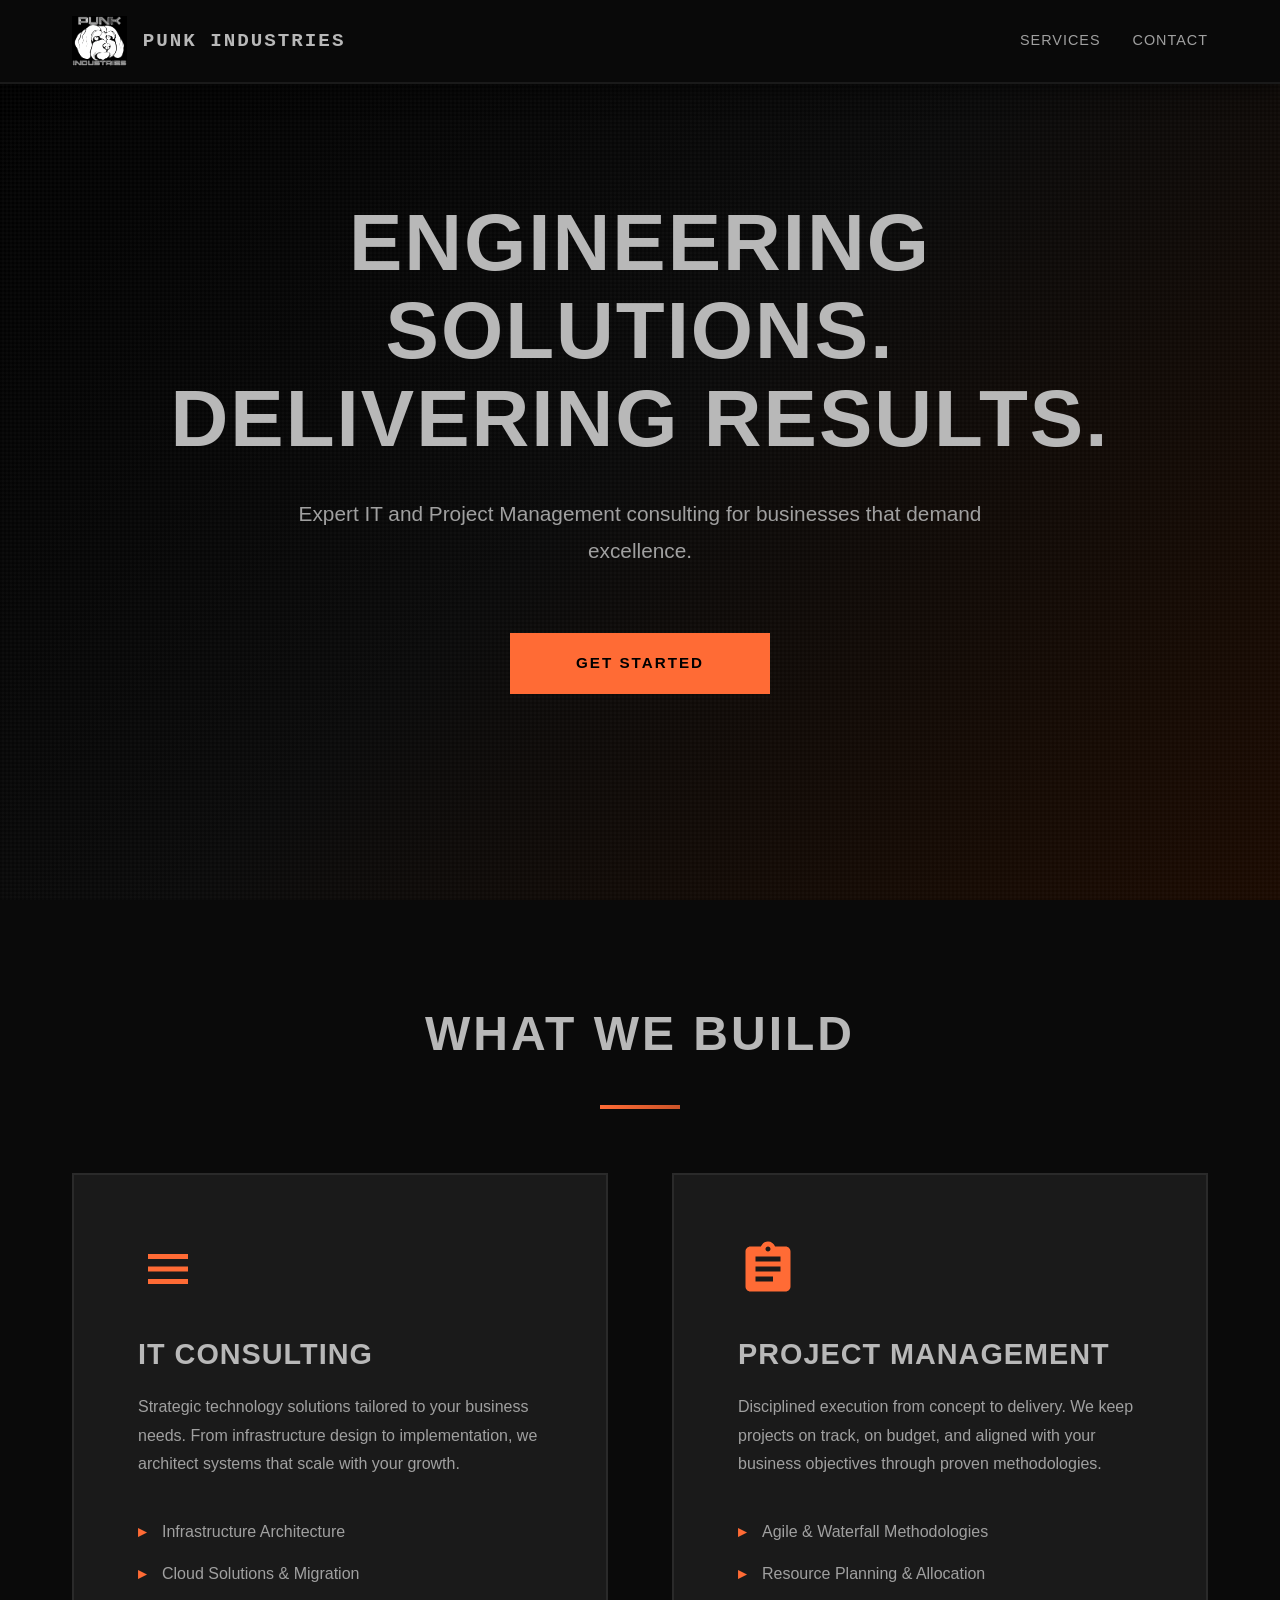
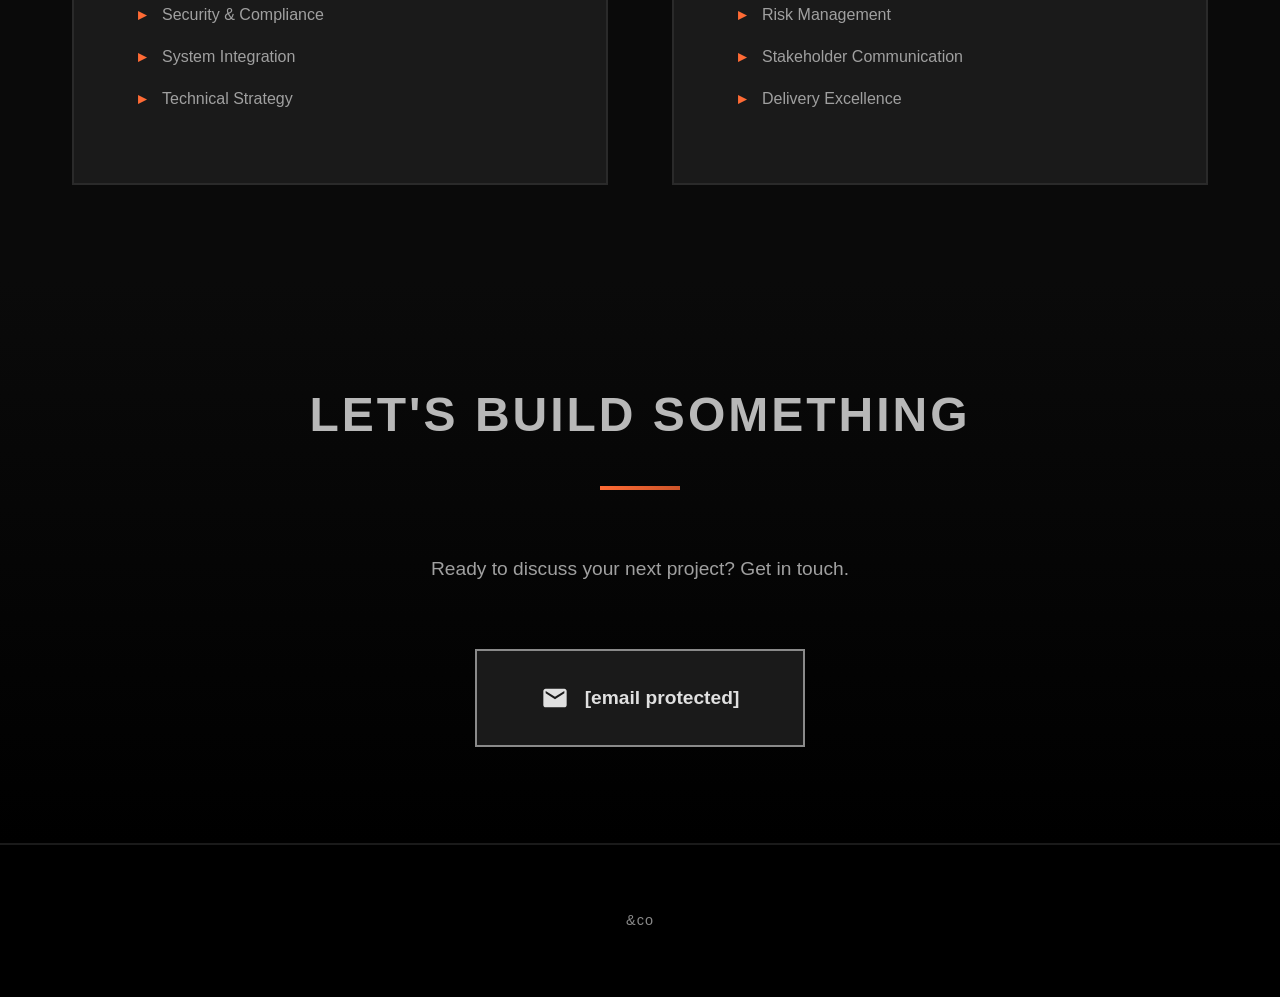
==== index.html @ d0a3addd "Initial commit - Punk Industries website" ====
<!DOCTYPE html>
<html lang="en">
<head>
    <meta charset="UTF-8">
    <meta name="viewport" content="width=device-width, initial-scale=1.0">
    <title>Punk Industries | IT & Project Management Consulting</title>
    <link rel="stylesheet" href="styles.css">
</head>
<body>
    <!-- Navigation -->
    <nav class="navbar">
        <div class="container">
            <div class="logo">
                <img src="logo.png" alt="Punk Industries Logo" class="logo-icon">
                <span class="logo-text">PUNK INDUSTRIES</span>
            </div>
            <div class="nav-links">
                <a href="#services">Services</a>
                <a href="#contact">Contact</a>
            </div>
        </div>
    </nav>

    <!-- Hero Section -->
    <section class="hero">
        <div class="container">
            <div class="hero-content">
                <h1 class="glitch-text">Engineering Solutions.<br>Delivering Results.</h1>
                <p class="hero-subtitle">Expert IT and Project Management consulting for businesses that demand excellence.</p>
                <a href="#contact" class="cta-button">Get Started</a>
            </div>
        </div>
        <div class="hero-overlay"></div>
    </section>

    <!-- Services Section -->
    <section id="services" class="services">
        <div class="container">
            <h2 class="section-title">What We Build</h2>
            
            <div class="services-grid">
                <!-- IT Consulting -->
                <div class="service-card">
                    <div class="service-icon">
                        <svg viewBox="0 0 24 24" xmlns="http://www.w3.org/2000/svg">
                            <path d="M4 6h16v2H4zm0 5h16v2H4zm0 5h16v2H4z" fill="currentColor"/>
                        </svg>
                    </div>
                    <h3>IT Consulting</h3>
                    <p>Strategic technology solutions tailored to your business needs. From infrastructure design to implementation, we architect systems that scale with your growth.</p>
                    <ul class="service-features">
                        <li>Infrastructure Architecture</li>
                        <li>Cloud Solutions & Migration</li>
                        <li>Security & Compliance</li>
                        <li>System Integration</li>
                        <li>Technical Strategy</li>
                    </ul>
                </div>

                <!-- Project Management -->
                <div class="service-card">
                    <div class="service-icon">
                        <svg viewBox="0 0 24 24" xmlns="http://www.w3.org/2000/svg">
                            <path d="M19 3h-4.18C14.4 1.84 13.3 1 12 1s-2.4.84-2.82 2H5c-1.1 0-2 .9-2 2v14c0 1.1.9 2 2 2h14c1.1 0 2-.9 2-2V5c0-1.1-.9-2-2-2zm-7 0c.55 0 1 .45 1 1s-.45 1-1 1-1-.45-1-1 .45-1 1-1zm2 14H7v-2h7v2zm3-4H7v-2h10v2zm0-4H7V7h10v2z" fill="currentColor"/>
                        </svg>
                    </div>
                    <h3>Project Management</h3>
                    <p>Disciplined execution from concept to delivery. We keep projects on track, on budget, and aligned with your business objectives through proven methodologies.</p>
                    <ul class="service-features">
                        <li>Agile & Waterfall Methodologies</li>
                        <li>Resource Planning & Allocation</li>
                        <li>Risk Management</li>
                        <li>Stakeholder Communication</li>
                        <li>Delivery Excellence</li>
                    </ul>
                </div>
            </div>
        </div>
    </section>

    <!-- Contact Section -->
    <section id="contact" class="contact">
        <div class="container">
            <h2 class="section-title">Let's Build Something</h2>
            <p class="contact-intro">Ready to discuss your next project? Get in touch.</p>
            <div class="contact-info">
                <a href="/cdn-cgi/l/email-protection#7d0e09180b183d0d08131653141319080e090f14180e" class="email-link">
                    <svg class="email-icon" viewBox="0 0 24 24" xmlns="http://www.w3.org/2000/svg">
                        <path d="M20 4H4c-1.1 0-1.99.9-1.99 2L2 18c0 1.1.9 2 2 2h16c1.1 0 2-.9 2-2V6c0-1.1-.9-2-2-2zm0 4l-8 5-8-5V6l8 5 8-5v2z" fill="currentColor"/>
                    </svg>
                    <span class="__cf_email__" data-cfemail="5b282f3e2d3e1b2b2e35307532353f2e282f29323e28">[email&#160;protected]</span>
                </a>
            </div>
        </div>
    </section>

    <!-- Footer -->
    <footer class="footer">
        <div class="container">
            <p>&co
---- styles.css ----
/* === RESET & BASE === */
* {
    margin: 0;
    padding: 0;
    box-sizing: border-box;
}

:root {
    /* Color Palette - Punk Industrial */
    --dark-bg: #0a0a0a;
    --darker-bg: #000000;
    --card-bg: #1a1a1a;
    --metal-gray: #8a8a8a;
    --light-metal: #b8b8b8;
    --accent-orange: #ff6b35;
    --accent-orange-dim: #cc5429;
    --text-primary: #e0e0e0;
    --text-secondary: #a0a0a0;
    
    /* Spacing */
    --spacing-xs: 0.5rem;
    --spacing-sm: 1rem;
    --spacing-md: 2rem;
    --spacing-lg: 4rem;
    --spacing-xl: 6rem;
    
    /* Typography */
    --font-primary: -apple-system, BlinkMacSystemFont, 'Segoe UI', 'Roboto', 'Oxygen', 'Ubuntu', sans-serif;
    --font-mono: 'Courier New', monospace;
}

body {
    font-family: var(--font-primary);
    background-color: var(--dark-bg);
    color: var(--text-primary);
    line-height: 1.6;
    overflow-x: hidden;
}

.container {
    max-width: 1200px;
    margin: 0 auto;
    padding: 0 var(--spacing-md);
}

/* === NAVIGATION === */
.navbar {
    background-color: rgba(10, 10, 10, 0.95);
    backdrop-filter: blur(10px);
    border-bottom: 2px solid var(--card-bg);
    position: fixed;
    width: 100%;
    top: 0;
    z-index: 1000;
    box-shadow: 0 4px 20px rgba(0, 0, 0, 0.5);
}

.navbar .container {
    display: flex;
    justify-content: space-between;
    align-items: center;
    padding: var(--spacing-sm) var(--spacing-md);
}

.logo {
    display: flex;
    align-items: center;
    gap: var(--spacing-sm);
    font-weight: 700;
    font-size: 1.2rem;
    letter-spacing: 2px;
    color: var(--light-metal);
}

.logo-icon {
    height: 50px;
    width: auto;
    filter: brightness(1.1);
}

.logo-text {
    font-family: var(--font-mono);
}

.nav-links {
    display: flex;
    gap: var(--spacing-md);
}

.nav-links a {
    color: var(--text-secondary);
    text-decoration: none;
    font-weight: 500;
    text-transform: uppercase;
    font-size: 0.9rem;
    letter-spacing: 1px;
    transition: all 0.3s ease;
    position: relative;
}

.nav-links a::after {
    content: '';
    position: absolute;
    bottom: -4px;
    left: 0;
    width: 0;
    height: 2px;
    background-color: var(--accent-orange);
    transition: width 0.3s ease;
}

.nav-links a:hover {
    color: var(--accent-orange);
}

.nav-links a:hover::after {
    width: 100%;
}

/* === HERO SECTION === */
.hero {
    min-height: 100vh;
    display: flex;
    align-items: center;
    justify-content: center;
    position: relative;
    background: linear-gradient(135deg, var(--darker-bg) 0%, var(--dark-bg) 50%, #1a0a00 100%);
    overflow: hidden;
}

.hero::before {
    content: '';
    position: absolute;
    top: 0;
    left: 0;
    right: 0;
    bottom: 0;
    background-image: 
        repeating-linear-gradient(0deg, transparent, transparent 2px, rgba(255, 255, 255, 0.03) 2px, rgba(255, 255, 255, 0.03) 4px),
        repeating-linear-gradient(90deg, transparent, transparent 2px, rgba(255, 255, 255, 0.03) 2px, rgba(255, 255, 255, 0.03) 4px);
    opacity: 0.5;
}

.hero-content {
    position: relative;
    z-index: 2;
    text-align: center;
    padding: var(--spacing-xl) var(--spacing-md);
}

.glitch-text {
    font-size: clamp(2.5rem, 8vw, 5rem);
    font-weight: 900;
    line-height: 1.1;
    margin-bottom: var(--spacing-md);
    color: var(--light-metal);
    text-transform: uppercase;
    letter-spacing: 2px;
    position: relative;
}

.hero-subtitle {
    font-size: clamp(1rem, 3vw, 1.3rem);
    color: var(--text-secondary);
    max-width: 700px;
    margin: 0 auto var(--spacing-lg);
    line-height: 1.8;
}

.cta-button {
    display: inline-block;
    padding: var(--spacing-sm) var(--spacing-lg);
    background-color: var(--accent-orange);
    color: var(--darker-bg);
    text-decoration: none;
    font-weight: 700;
    text-transform: uppercase;
    letter-spacing: 2px;
    font-size: 0.95rem;
    border: 2px solid var(--accent-orange);
    transition: all 0.3s ease;
    position: relative;
    overflow: hidden;
}

.cta-button::before {
    content: '';
    position: absolute;
    top: 0;
    left: -100%;
    width: 100%;
    height: 100%;
    background: linear-gradient(90deg, transparent, rgba(255, 255, 255, 0.3), transparent);
    transition: left 0.5s ease;
}

.cta-button:hover::before {
    left: 100%;
}

.cta-button:hover {
    background-color: transparent;
    color: var(--accent-orange);
    box-shadow: 0 0 20px rgba(255, 107, 53, 0.4);
}

/* === SERVICES SECTION === */
.services {
    padding: var(--spacing-xl) 0;
    background-color: var(--dark-bg);
    position: relative;
}

.section-title {
    font-size: clamp(2rem, 5vw, 3rem);
    font-weight: 800;
    text-align: center;
    margin-bottom: var(--spacing-lg);
    color: var(--light-metal);
    text-transform: uppercase;
    letter-spacing: 3px;
    position: relative;
}

.section-title::after {
    content: '';
    display: block;
    width: 80px;
    height: 4px;
    background: linear-gradient(90deg, var(--accent-orange), var(--accent-orange-dim));
    margin: var(--spacing-md) auto 0;
}

.services-grid {
    display: grid;
    grid-template-columns: repeat(auto-fit, minmax(300px, 1fr));
    gap: var(--spacing-lg);
    margin-top: var(--spacing-lg);
}

.service-card {
    background-color: var(--card-bg);
    border: 2px solid #2a2a2a;
    padding: var(--spacing-lg);
    transition: all 0.3s ease;
    position: relative;
    overflow: hidden;
}

.service-card::before {
    content: '';
    position: absolute;
    top: 0;
    left: 0;
    width: 100%;
    height: 4px;
    background: linear-gradient(90deg, var(--accent-orange), transparent);
    transform: scaleX(0);
    transform-origin: left;
    transition: transform 0.3s ease;
}

.service-card:hover::before {
    transform: scaleX(1);
}

.service-card:hover {
    border-color: var(--accent-orange);
    box-shadow: 0 8px 30px rgba(255, 107, 53, 0.15);
    transform: translateY(-5px);
}

.service-icon {
    width: 60px;
    height: 60px;
    margin-bottom: var(--spacing-md);
    color: var(--accent-orange);
}

.service-icon svg {
    width: 100%;
    height: 100%;
}

.service-card h3 {
    font-size: 1.8rem;
    font-weight: 700;
    margin-bottom: var(--spacing-sm);
    color: var(--light-metal);
    text-transform: uppercase;
    letter-spacing: 1px;
}

.service-card p {
    color: var(--text-secondary);
    margin-bottom: var(--spacing-md);
    line-height: 1.8;
}

.service-features {
    list-style: none;
    margin-top: var(--spacing-md);
}

.service-features li {
    padding: var(--spacing-xs) 0;
    color: var(--text-secondary);
    position: relative;
    padding-left: 1.5rem;
}

.service-features li::before {
    content: '▸';
    position: absolute;
    left: 0;
    color: var(--accent-orange);
    font-weight: bold;
}

/* === CONTACT SECTION === */
.contact {
    padding: var(--spacing-xl) 0;
    background: linear-gradient(180deg, var(--dark-bg) 0%, var(--darker-bg) 100%);
    text-align: center;
}

.contact-intro {
    font-size: 1.2rem;
    color: var(--text-secondary);
    margin-bottom: var(--spacing-lg);
    max-width: 600px;
    margin-left: auto;
    margin-right: auto;
}

.contact-info {
    margin-top: var(--spacing-lg);
}

.email-link {
    display: inline-flex;
    align-items: center;
    gap: var(--spacing-sm);
    padding: var(--spacing-md) var(--spacing-lg);
    background-color: var(--card-bg);
    border: 2px solid var(--metal-gray);
    color: var(--text-primary);
    text-decoration: none;
    font-size: 1.2rem;
    font-weight: 600;
    transition: all 0.3s ease;
}

.email-link:hover {
    border-color: var(--accent-orange);
    color: var(--accent-orange);
    box-shadow: 0 4px 20px rgba(255, 107, 53, 0.2);
    transform: translateY(-2px);
}

.email-icon {
    width: 28px;
    height: 28px;
}

/* === FOOTER === */
.footer {
    background-color: var(--darker-bg);
    border-top: 2px solid var(--card-bg);
    padding: var(--spacing-lg) 0;
    text-align: center;
}

.footer p {
    color: var(--metal-gray);
    font-size: 0.9rem;
    letter-spacing: 1px;
}

/* === RESPONSIVE === */
@media (max-width: 768px) {
    .nav-links {
        gap: var(--spacing-sm);
    }
    
    .nav-links a {
        font-size: 0.8rem;
    }
    
    .services-grid {
        grid-template-columns: 1fr;
    }
    
    .logo-text {
        font-size: 0.9rem;
    }
    
    .hero {
        min-height: 80vh;
    }
}

@media (max-width: 480px) {
    .logo-text {
        display: none;
    }
    
    .nav-links a {
        font-size: 0.75rem;
    }
}

/* === SMOOTH SCROLLING === */
html {
    scroll-behavior: smooth;
}

/* === SELECTION === */
::selection {
    background-color: var(--accent-orange);
    color: var(--darker-bg);
}
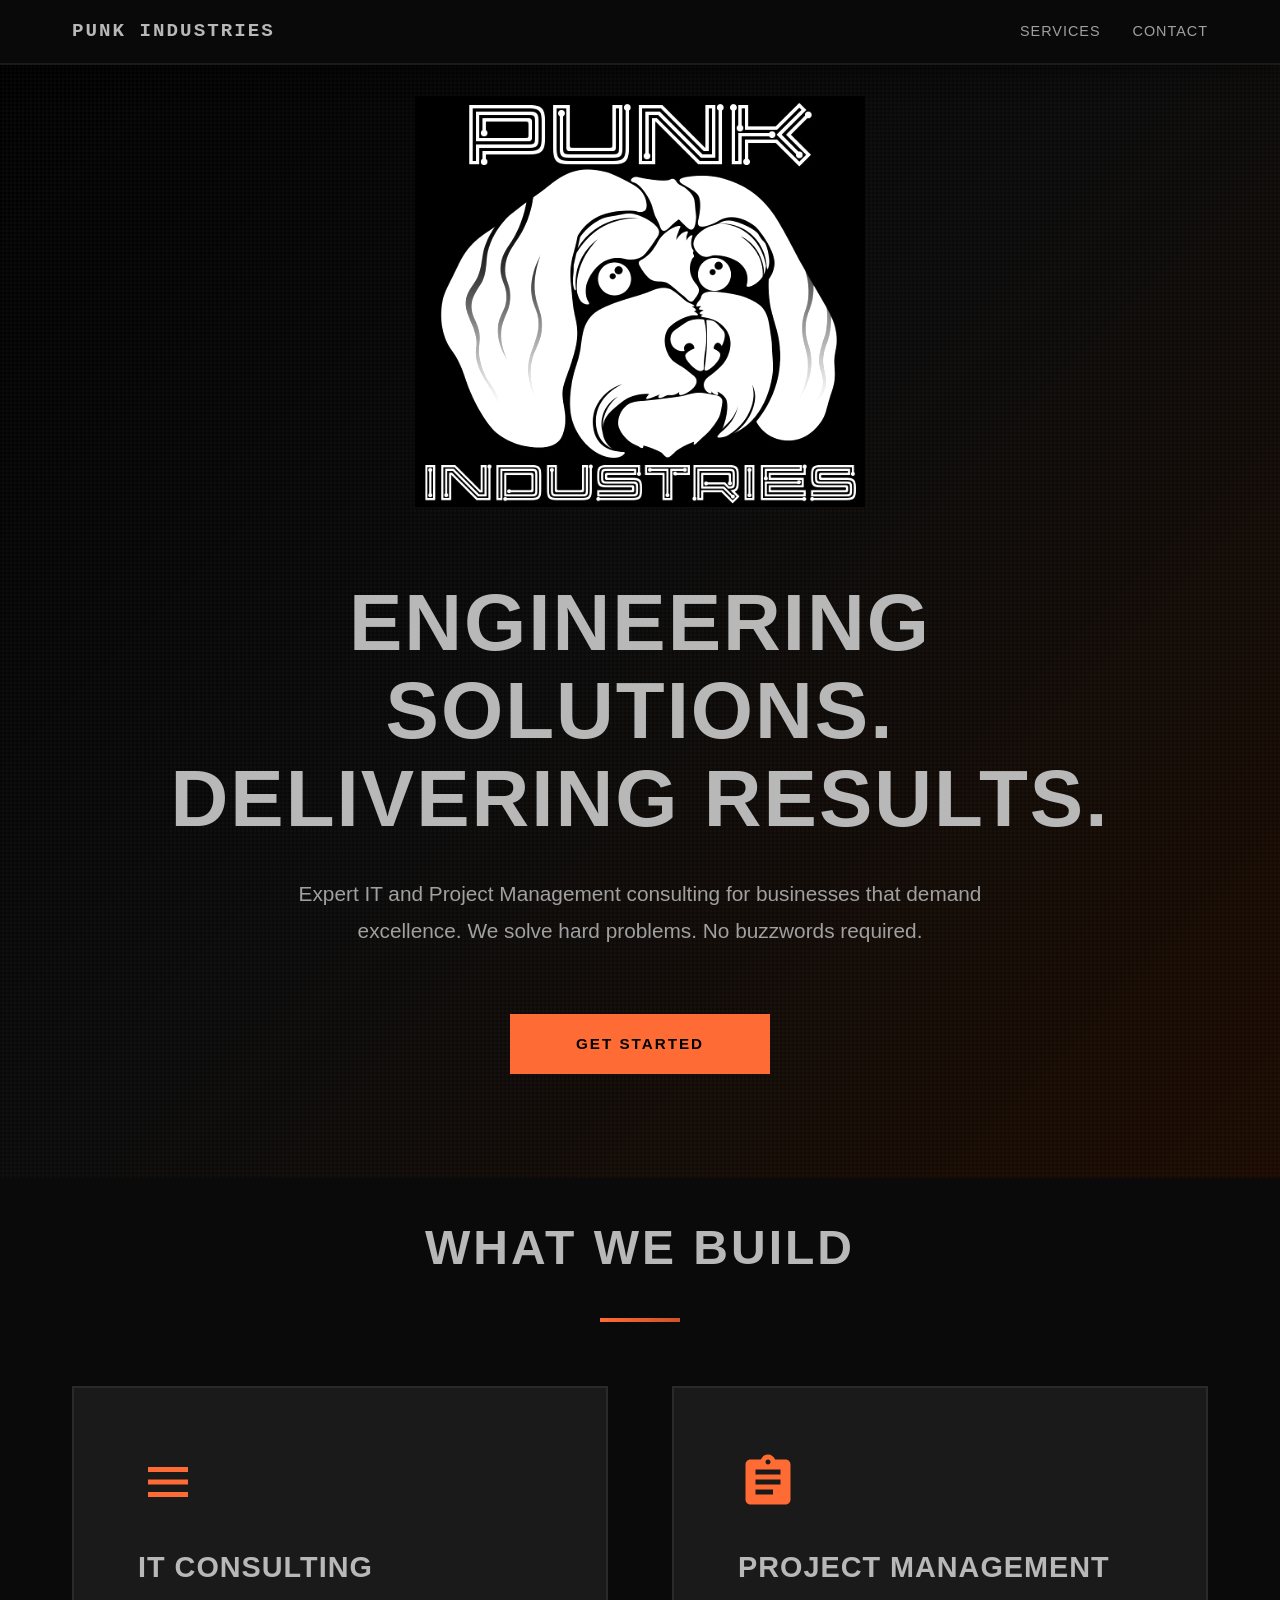
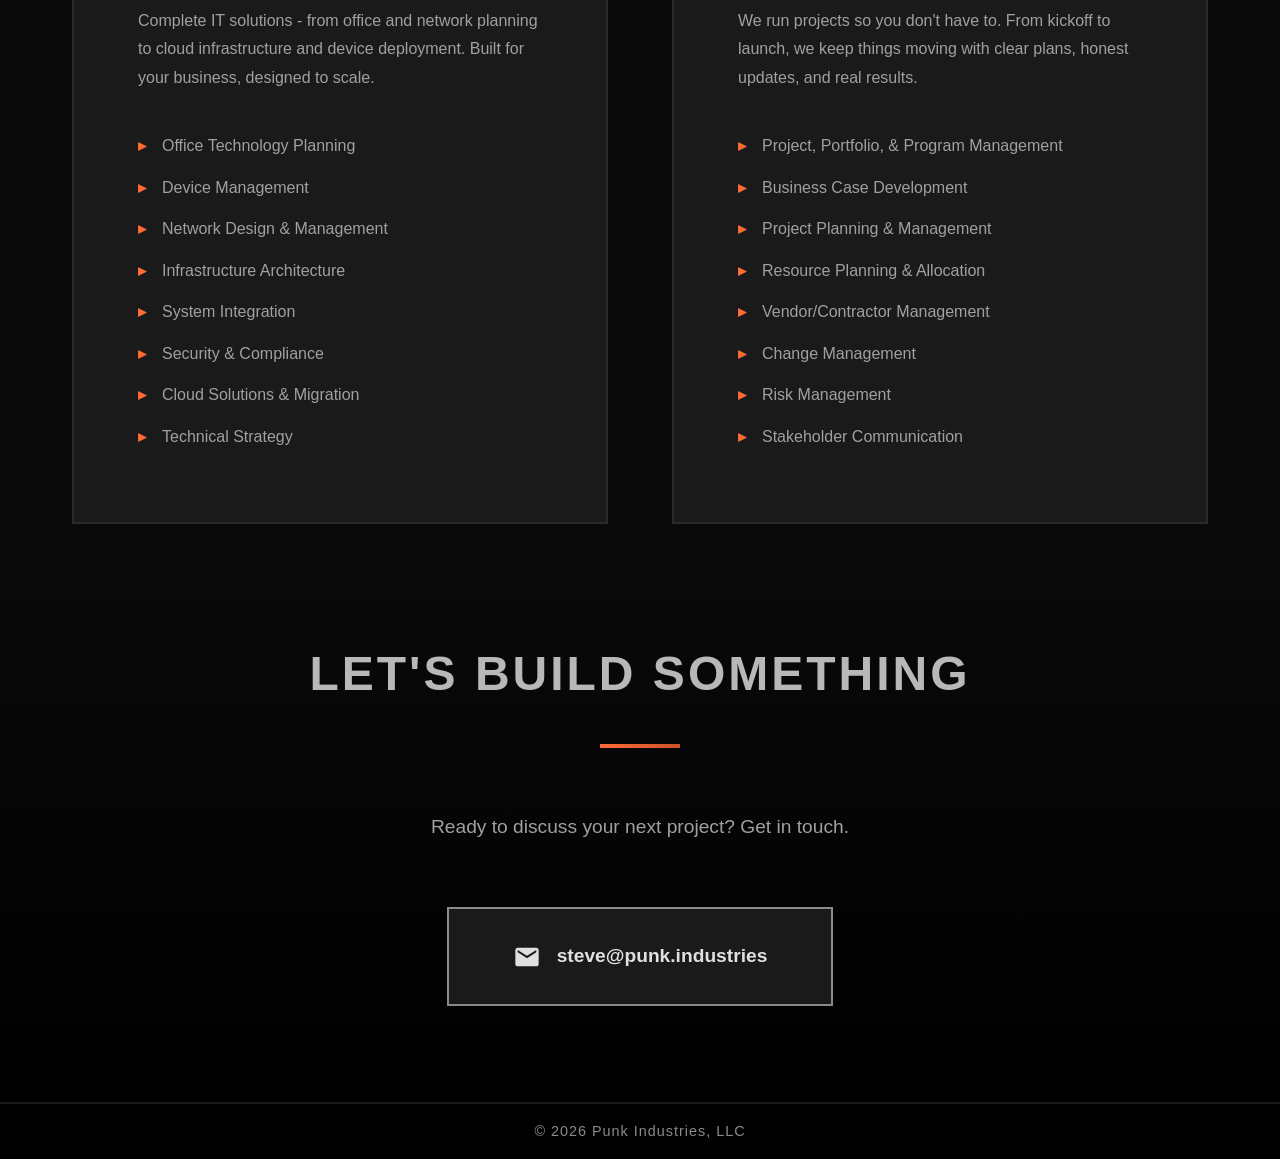
==== commit dfd3acfa: "UI improvements and some copy editing" ====
--- a/index.html
+++ b/index.html
@@ -4,6 +4,7 @@
     <meta charset="UTF-8">
     <meta name="viewport" content="width=device-width, initial-scale=1.0">
     <title>Punk Industries | IT & Project Management Consulting</title>
+    <link rel="icon" type="image/png" href="logo.png">
     <link rel="stylesheet" href="styles.css">
 </head>
 <body>
@@ -11,7 +12,6 @@
     <nav class="navbar">
         <div class="container">
             <div class="logo">
-                <img src="logo.png" alt="Punk Industries Logo" class="logo-icon">
                 <span class="logo-text">PUNK INDUSTRIES</span>
             </div>
             <div class="nav-links">
@@ -25,8 +25,9 @@
     <section class="hero">
         <div class="container">
             <div class="hero-content">
+                <img src="logo.png" alt="Punk Industries Logo" class="hero-logo">
                 <h1 class="glitch-text">Engineering Solutions.<br>Delivering Results.</h1>
-                <p class="hero-subtitle">Expert IT and Project Management consulting for businesses that demand excellence.</p>
+                <p class="hero-subtitle">Expert IT and Project Management consulting for businesses that demand excellence. We solve hard problems. No buzzwords required.</p>
                 <a href="#contact" class="cta-button">Get Started</a>
             </div>
         </div>
@@ -47,12 +48,15 @@
                         </svg>
                     </div>
                     <h3>IT Consulting</h3>
-                    <p>Strategic technology solutions tailored to your business needs. From infrastructure design to implementation, we architect systems that scale with your growth.</p>
+                    <p>Complete IT solutions - from office and network planning to cloud infrastructure and device deployment. Built for your business, designed to scale.</p>
                     <ul class="service-features">
+                        <li>Office Technology Planning</li>
+                        <li>Device Management</li>
+                        <li>Network Design & Management</li>
                         <li>Infrastructure Architecture</li>
+                        <li>System Integration</li>
+                        <li>Security & Compliance</li>
                         <li>Cloud Solutions & Migration</li>
-                        <li>Security & Compliance</li>
-                        <li>System Integration</li>
                         <li>Technical Strategy</li>
                     </ul>
                 </div>
@@ -65,13 +69,16 @@
                         </svg>
                     </div>
                     <h3>Project Management</h3>
-                    <p>Disciplined execution from concept to delivery. We keep projects on track, on budget, and aligned with your business objectives through proven methodologies.</p>
+                    <p>We run projects so you don't have to. From kickoff to launch, we keep things moving with clear plans, honest updates, and real results.</p>
                     <ul class="service-features">
-                        <li>Agile & Waterfall Methodologies</li>
+                        <li>Project, Portfolio, & Program Management</li>
+                        <li>Business Case Development</li>
+                        <li>Project Planning & Management</li>
                         <li>Resource Planning & Allocation</li>
+                        <li>Vendor/Contractor Management</li>
+                        <li>Change Management</li>
                         <li>Risk Management</li>
                         <li>Stakeholder Communication</li>
-                        <li>Delivery Excellence</li>
                     </ul>
                 </div>
             </div>
@@ -84,11 +91,11 @@
             <h2 class="section-title">Let's Build Something</h2>
             <p class="contact-intro">Ready to discuss your next project? Get in touch.</p>
             <div class="contact-info">
-                <a href="/cdn-cgi/l/email-protection#7d0e09180b183d0d08131653141319080e090f14180e" class="email-link">
+                <a href="mailto:steve@punk.industries" class="email-link">
                     <svg class="email-icon" viewBox="0 0 24 24" xmlns="http://www.w3.org/2000/svg">
                         <path d="M20 4H4c-1.1 0-1.99.9-1.99 2L2 18c0 1.1.9 2 2 2h16c1.1 0 2-.9 2-2V6c0-1.1-.9-2-2-2zm0 4l-8 5-8-5V6l8 5 8-5v2z" fill="currentColor"/>
                     </svg>
-                    <span class="__cf_email__" data-cfemail="5b282f3e2d3e1b2b2e35307532353f2e282f29323e28">[email&#160;protected]</span>
+                    steve@punk.industries
                 </a>
             </div>
         </div>
@@ -97,4 +104,10 @@
     <!-- Footer -->
     <footer class="footer">
         <div class="container">
-            <p>&co+            <p>&copy; 2026 Punk Industries, LLC</p>
+        </div>
+    </footer>
+
+    <script src="script.js"></script>
+</body>
+</html>
--- a/styles.css
+++ b/styles.css
@@ -148,6 +148,13 @@
     padding: var(--spacing-xl) var(--spacing-md);
 }
 
+.hero-logo {
+    width: 450px;
+    height: auto;
+    margin-bottom: var(--spacing-lg);
+    filter: brightness(1.1);
+}
+
 .glitch-text {
     font-size: clamp(2.5rem, 8vw, 5rem);
     font-weight: 900;
@@ -206,7 +213,7 @@
 
 /* === SERVICES SECTION === */
 .services {
-    padding: var(--spacing-xl) 0;
+    padding: var(--spacing-md) 0 var(--spacing-sm) 0;
     background-color: var(--dark-bg);
     position: relative;
 }
@@ -367,7 +374,7 @@
 .footer {
     background-color: var(--darker-bg);
     border-top: 2px solid var(--card-bg);
-    padding: var(--spacing-lg) 0;
+    padding: var(--spacing-sm) 0;
     text-align: center;
 }
 
@@ -382,21 +389,25 @@
     .nav-links {
         gap: var(--spacing-sm);
     }
-    
+
     .nav-links a {
         font-size: 0.8rem;
     }
-    
+
     .services-grid {
         grid-template-columns: 1fr;
     }
-    
+
     .logo-text {
         font-size: 0.9rem;
     }
-    
+
     .hero {
         min-height: 80vh;
+    }
+
+    .hero-logo {
+        width: 300px;
     }
 }
 
@@ -404,9 +415,13 @@
     .logo-text {
         display: none;
     }
-    
+
     .nav-links a {
         font-size: 0.75rem;
+    }
+
+    .hero-logo {
+        width: 250px;
     }
 }
 
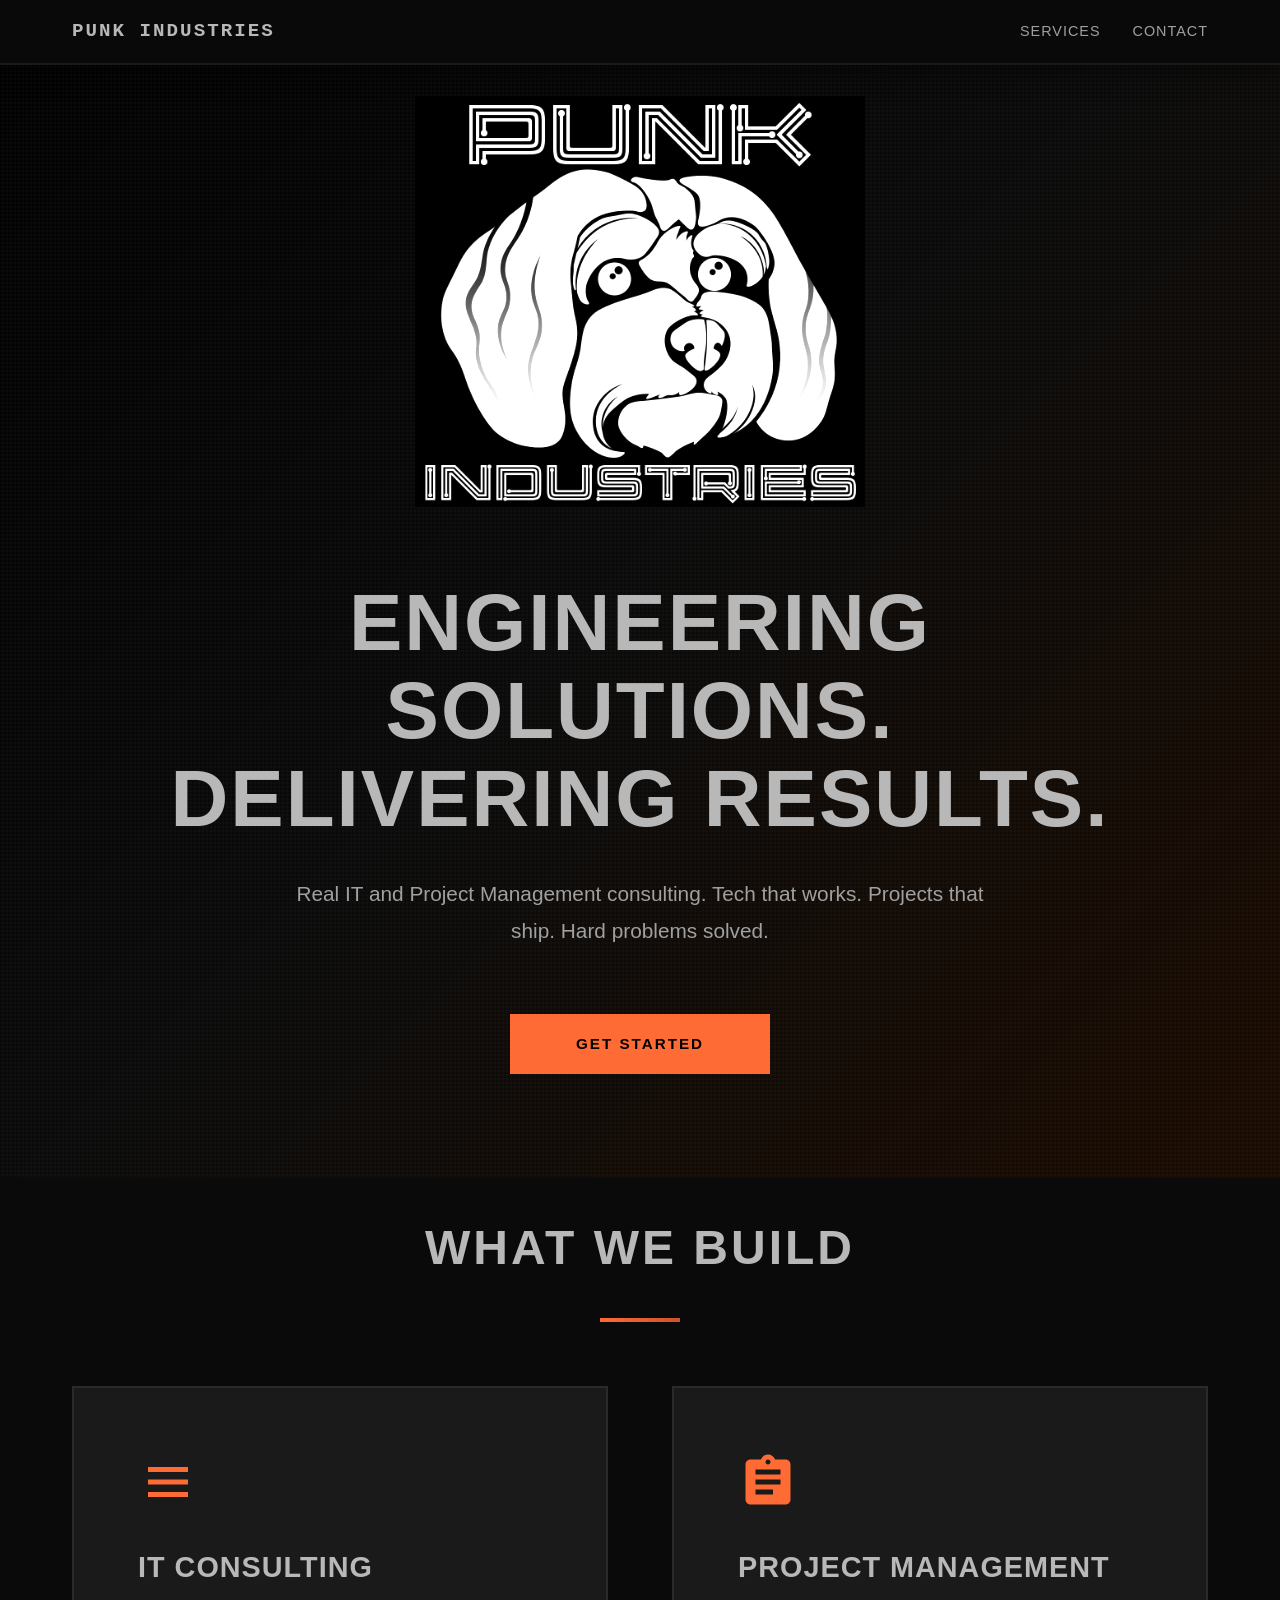
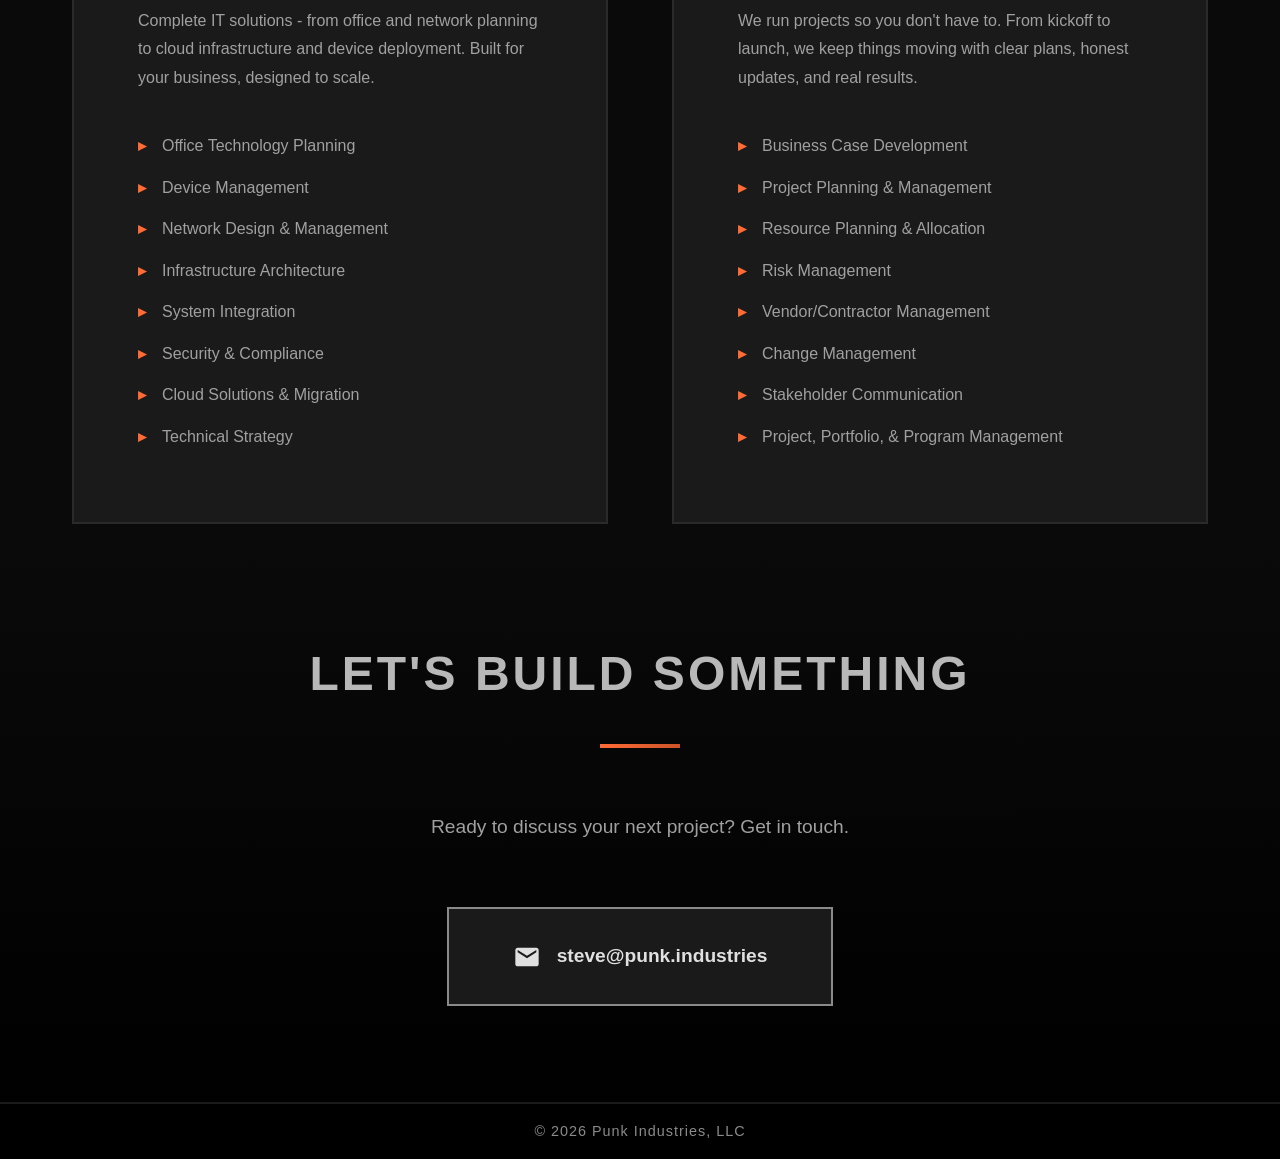
==== commit f95605cc: "Some more copy changes" ====
--- a/index.html
+++ b/index.html
@@ -27,7 +27,7 @@
             <div class="hero-content">
                 <img src="logo.png" alt="Punk Industries Logo" class="hero-logo">
                 <h1 class="glitch-text">Engineering Solutions.<br>Delivering Results.</h1>
-                <p class="hero-subtitle">Expert IT and Project Management consulting for businesses that demand excellence. We solve hard problems. No buzzwords required.</p>
+                <p class="hero-subtitle">Real IT and Project Management consulting. Tech that works. Projects that ship. Hard problems solved.</p>
                 <a href="#contact" class="cta-button">Get Started</a>
             </div>
         </div>
@@ -71,14 +71,14 @@
                     <h3>Project Management</h3>
                     <p>We run projects so you don't have to. From kickoff to launch, we keep things moving with clear plans, honest updates, and real results.</p>
                     <ul class="service-features">
-                        <li>Project, Portfolio, & Program Management</li>
                         <li>Business Case Development</li>
                         <li>Project Planning & Management</li>
                         <li>Resource Planning & Allocation</li>
+                        <li>Risk Management</li>
                         <li>Vendor/Contractor Management</li>
                         <li>Change Management</li>
-                        <li>Risk Management</li>
                         <li>Stakeholder Communication</li>
+                        <li>Project, Portfolio, & Program Management</li>
                     </ul>
                 </div>
             </div>
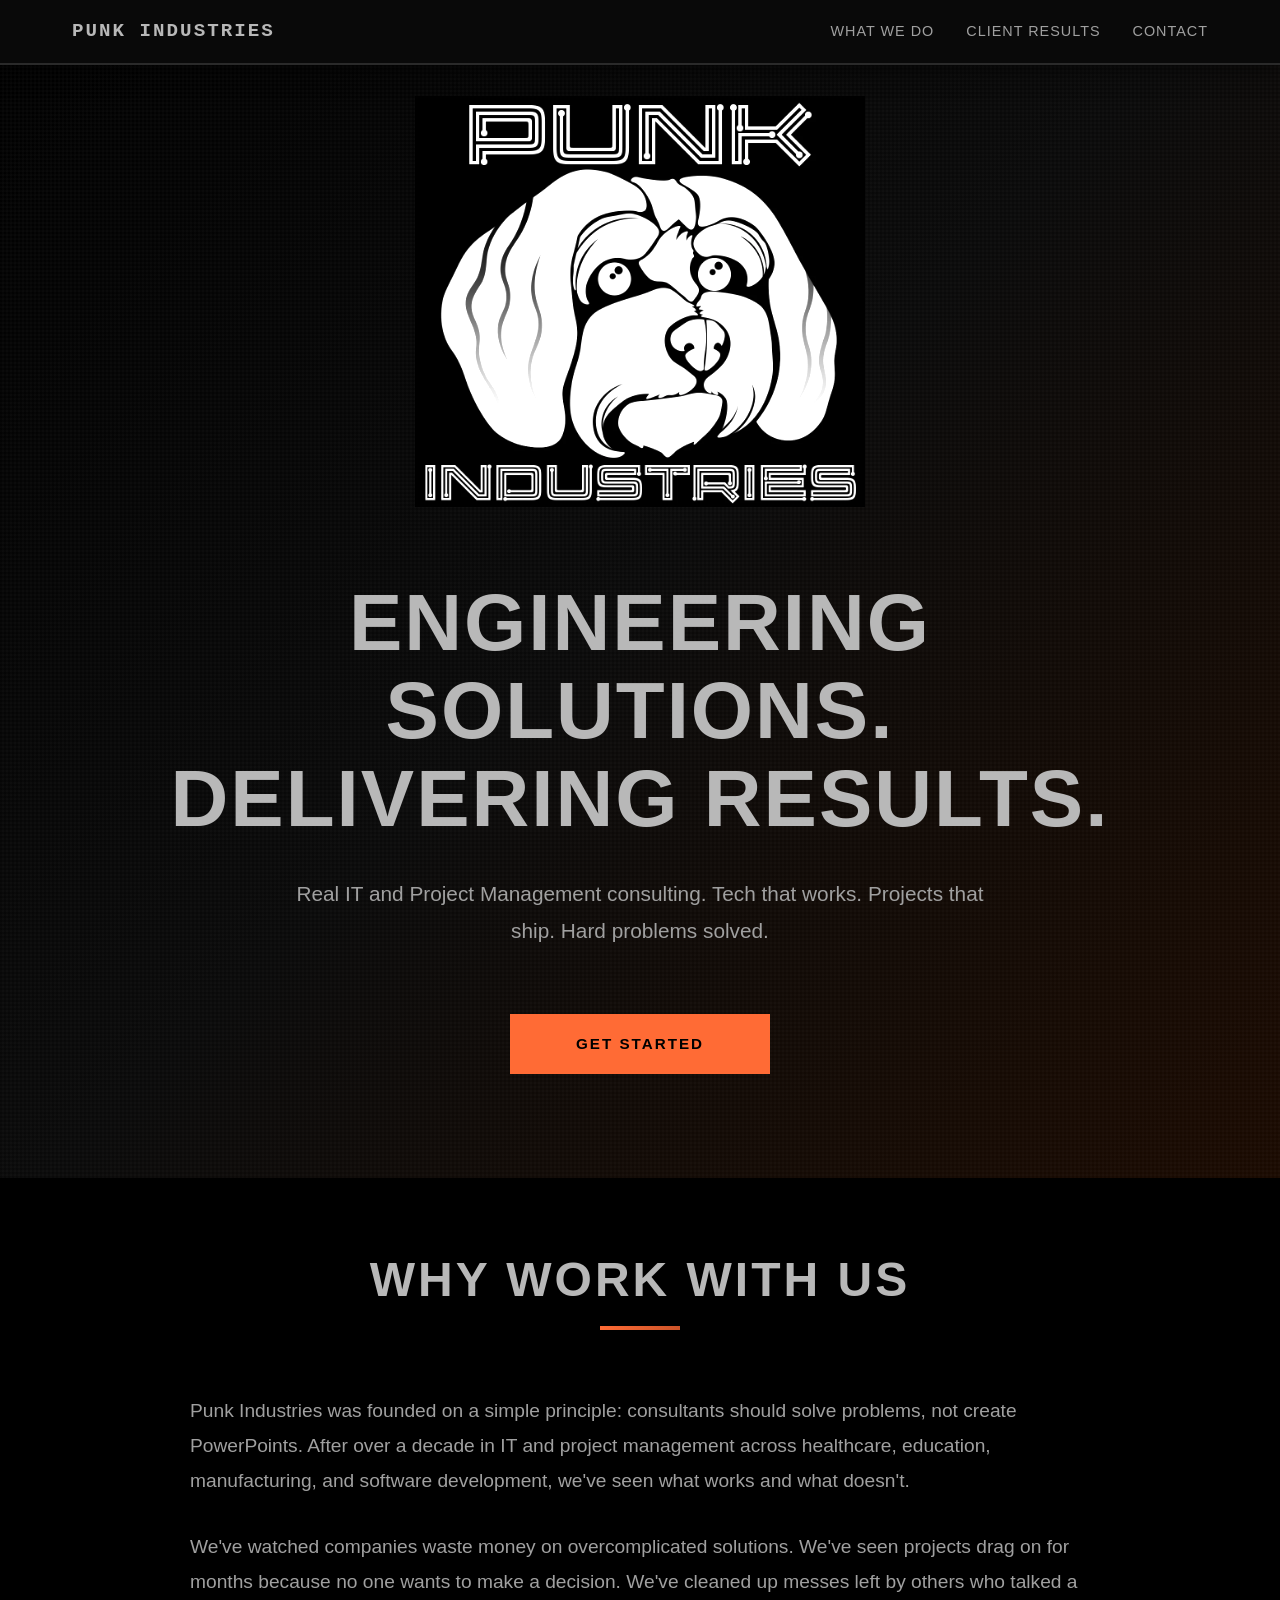
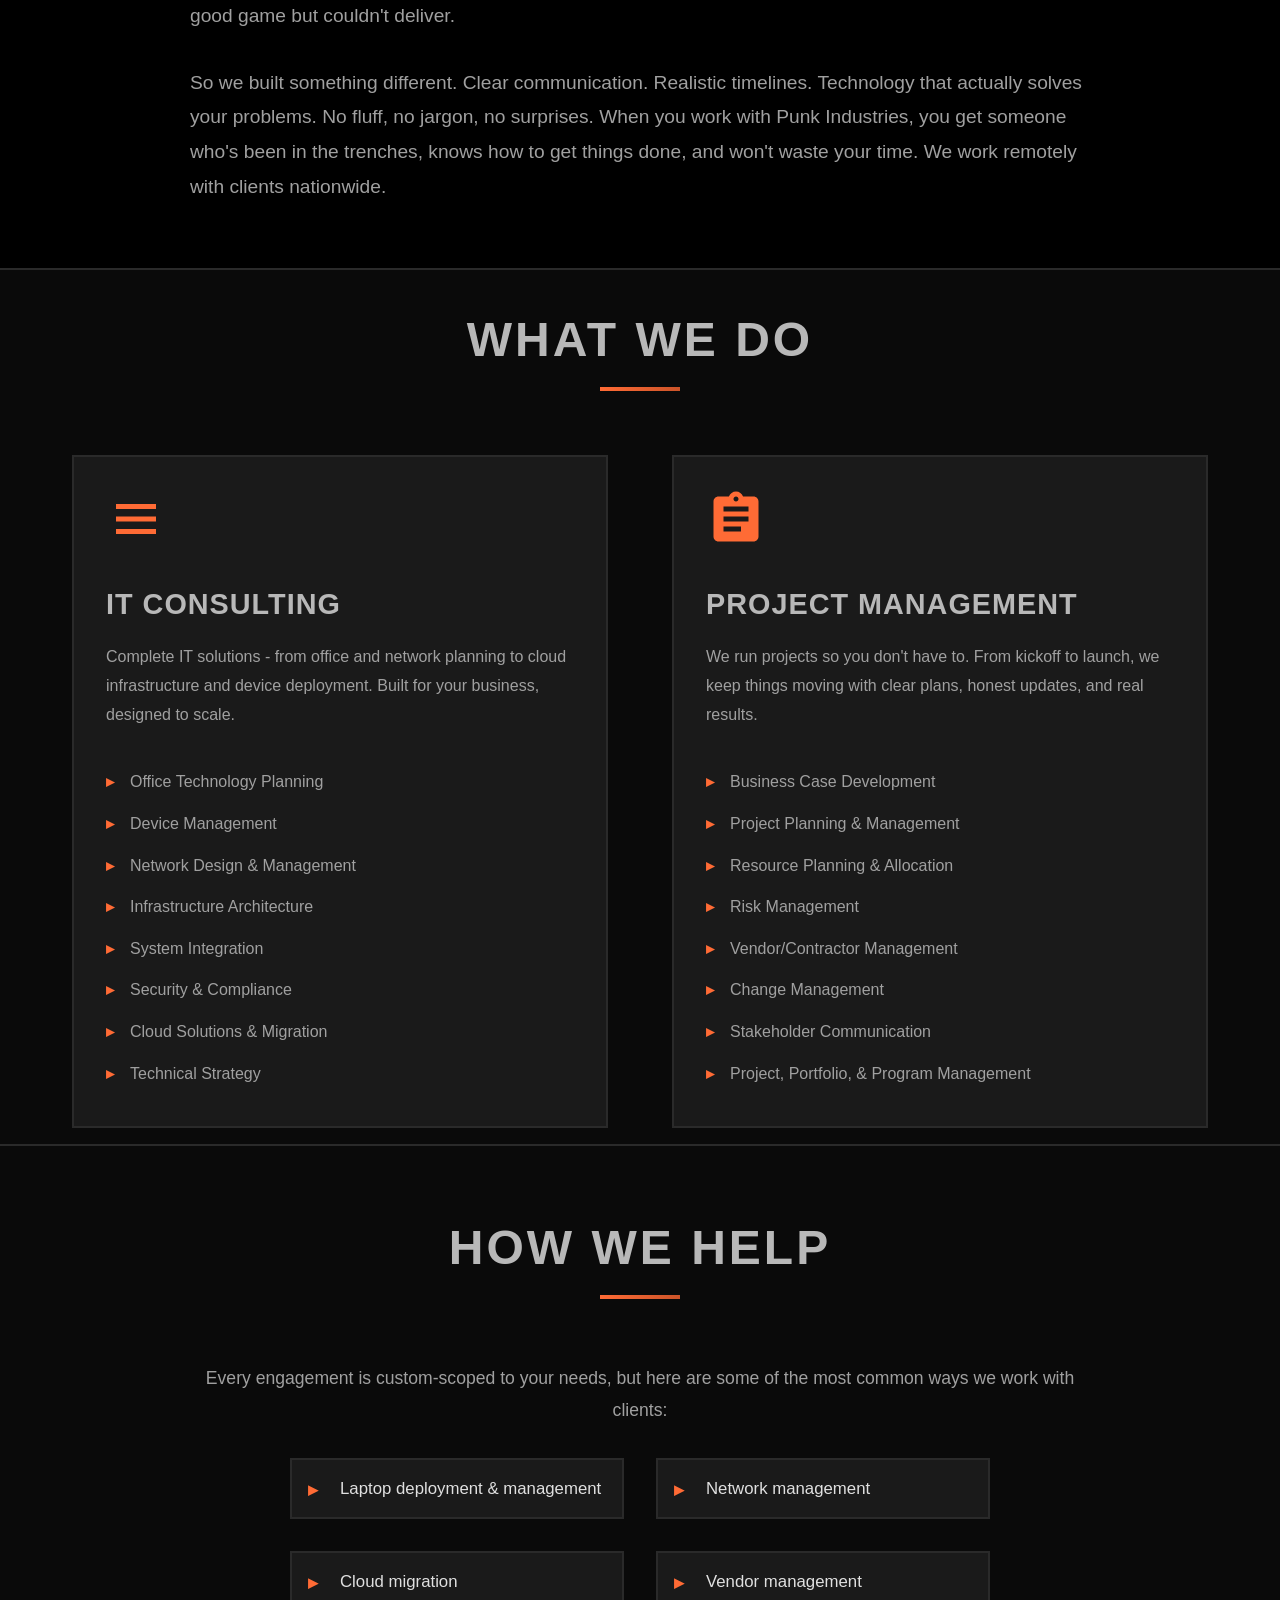
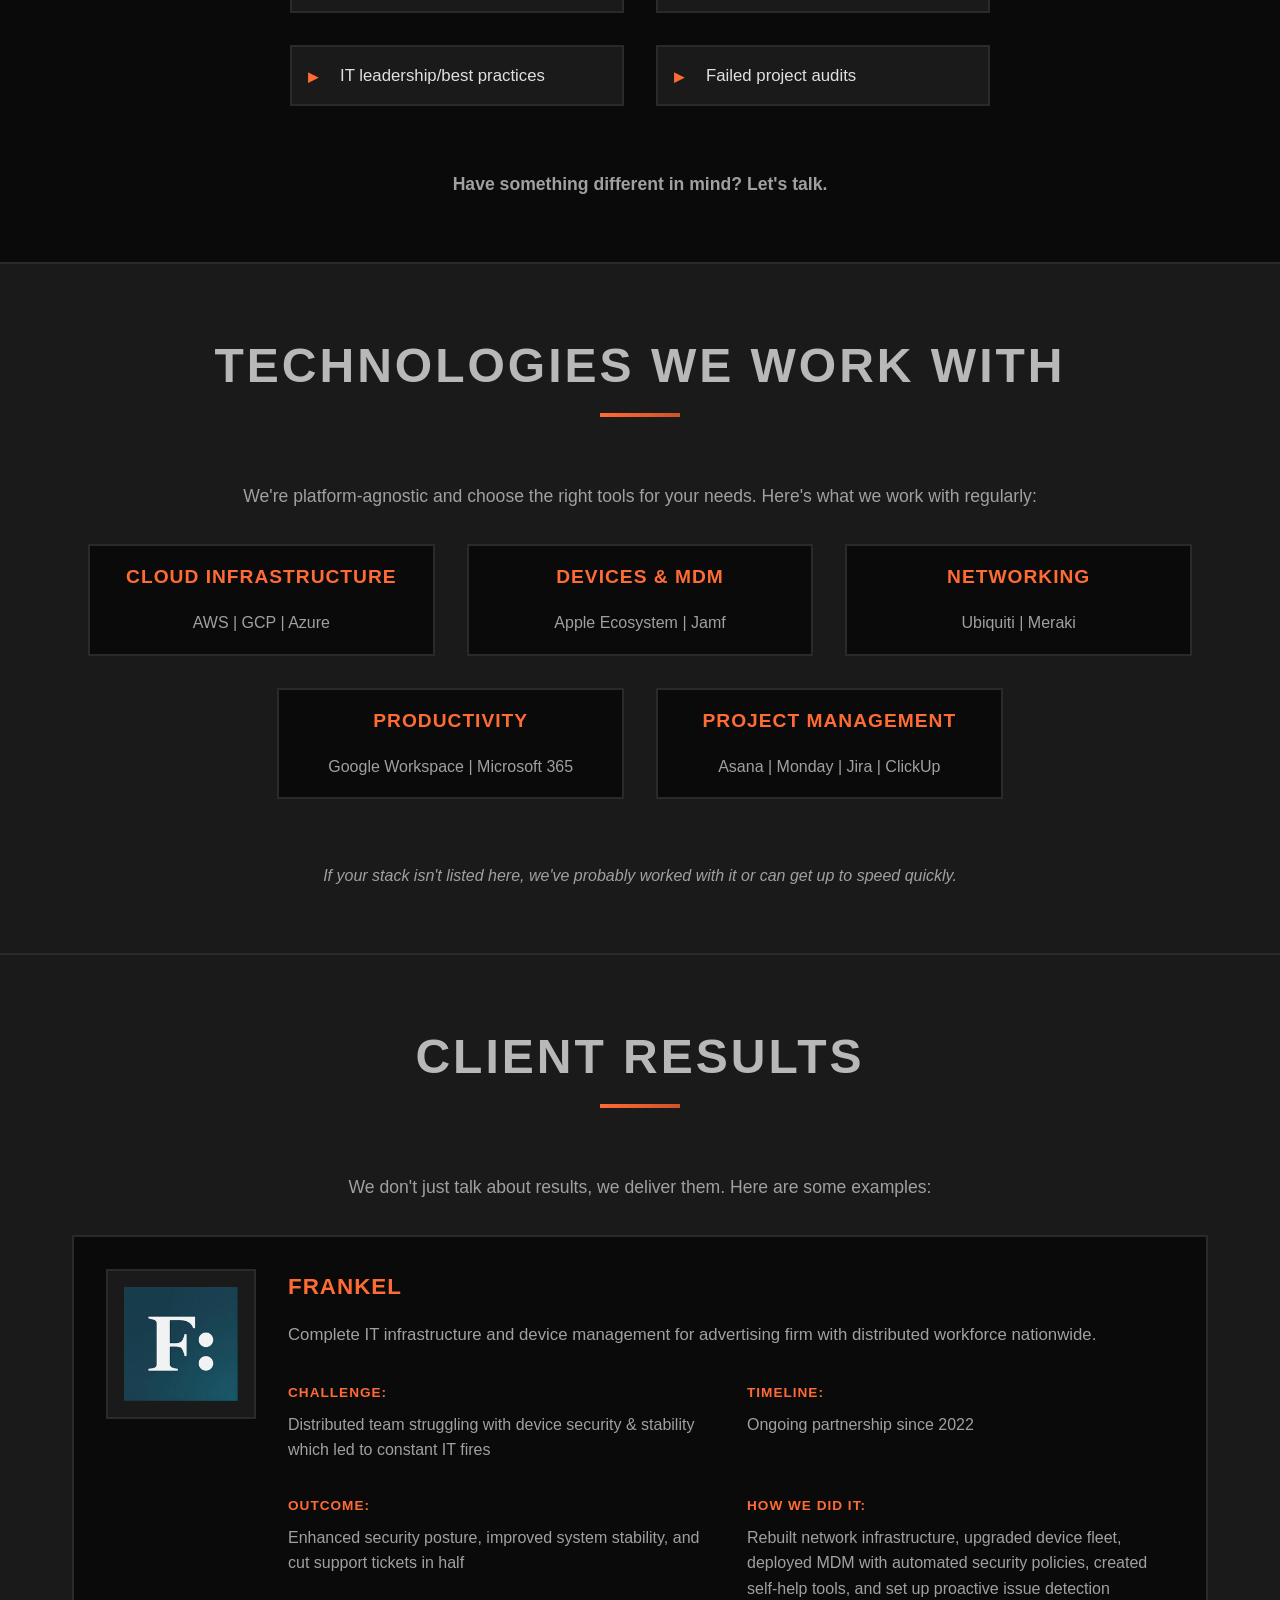
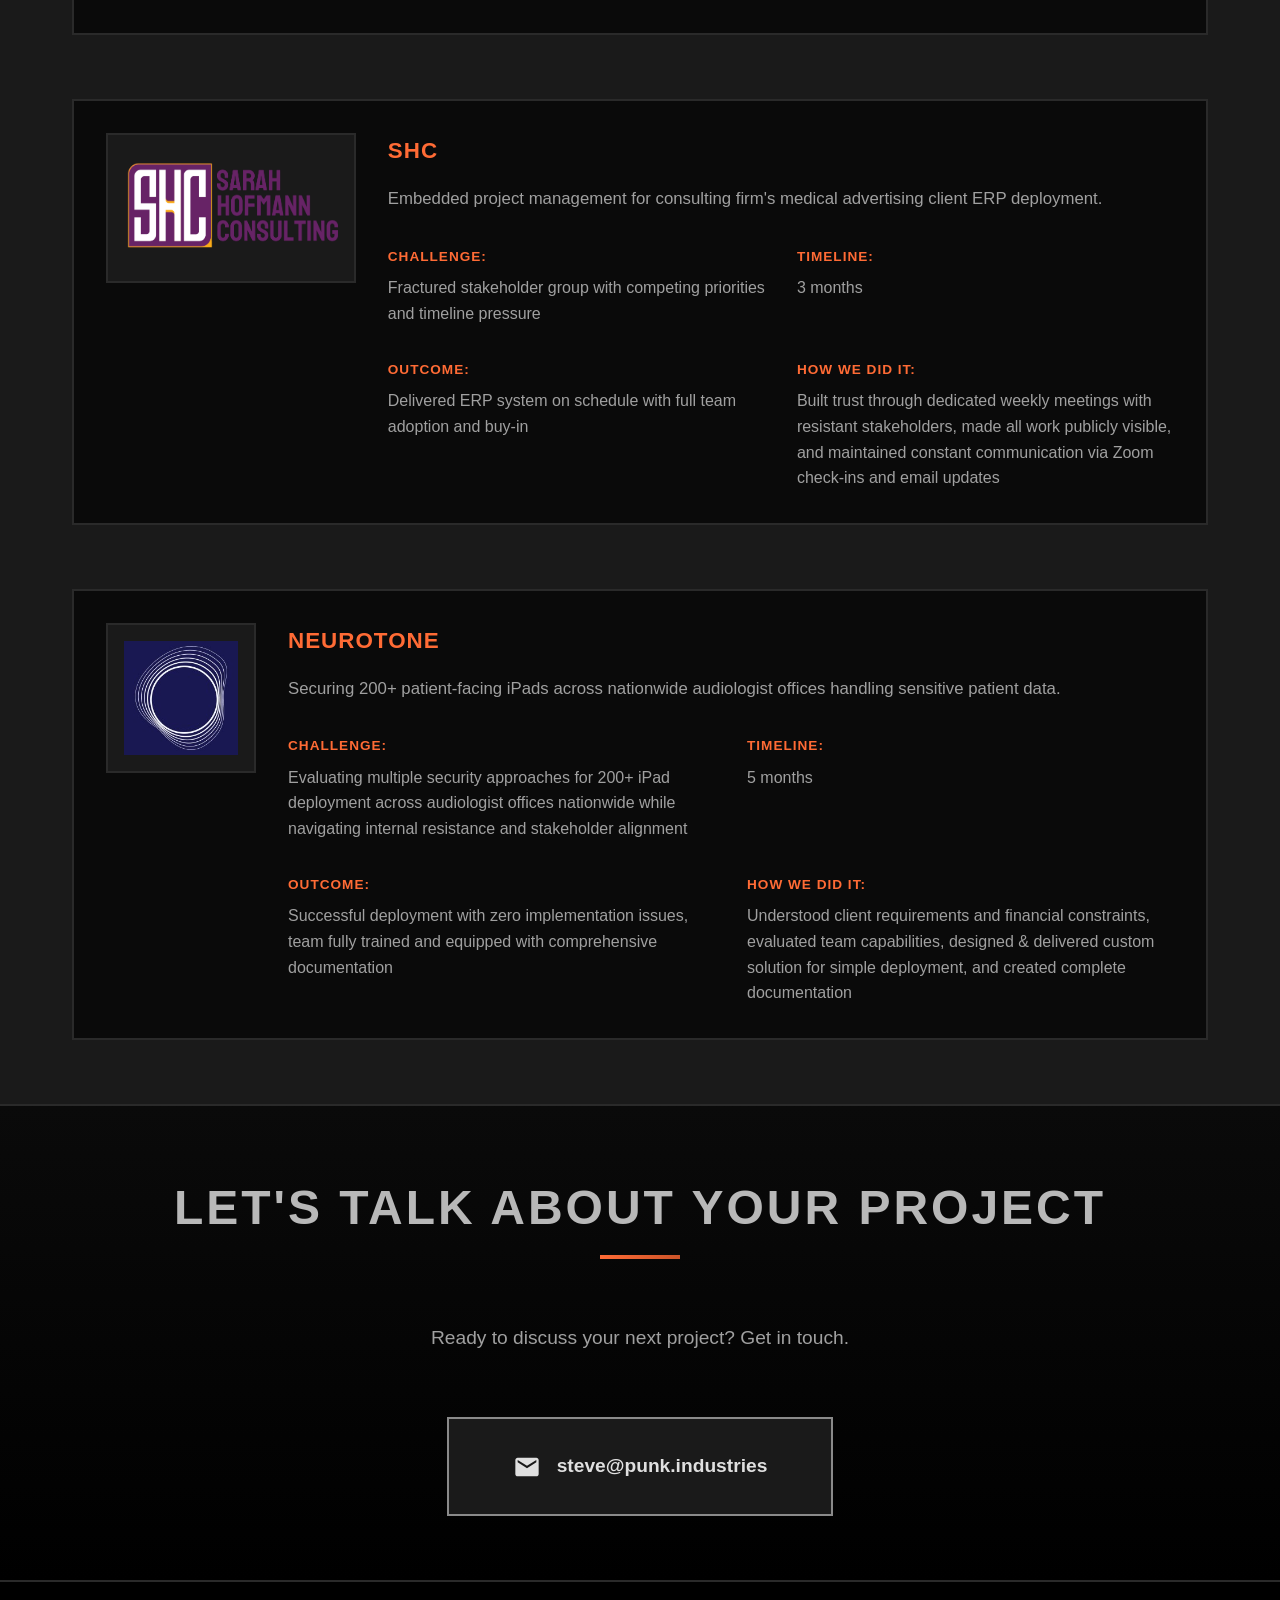
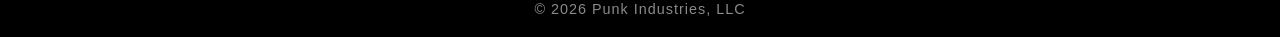
==== commit fe44e857: "Updated website to call out case studies" ====
--- a/index.html
+++ b/index.html
@@ -15,7 +15,8 @@
                 <span class="logo-text">PUNK INDUSTRIES</span>
             </div>
             <div class="nav-links">
-                <a href="#services">Services</a>
+                <a href="#services">What We Do</a>
+                <a href="#client-results">Client Results</a>
                 <a href="#contact">Contact</a>
             </div>
         </div>
@@ -34,10 +35,22 @@
         <div class="hero-overlay"></div>
     </section>
 
+    <!-- Experience Section -->
+    <section class="experience">
+        <div class="container">
+            <h2 class="section-title">Why Work With Us</h2>
+            <div class="experience-content">
+                <p>Punk Industries was founded on a simple principle: consultants should solve problems, not create PowerPoints. After over a decade in IT and project management across healthcare, education, manufacturing, and software development, we've seen what works and what doesn't.</p>
+                <p>We've watched companies waste money on overcomplicated solutions. We've seen projects drag on for months because no one wants to make a decision. We've cleaned up messes left by others who talked a good game but couldn't deliver.</p>
+                <p>So we built something different. Clear communication. Realistic timelines. Technology that actually solves your problems. No fluff, no jargon, no surprises. When you work with Punk Industries, you get someone who's been in the trenches, knows how to get things done, and won't waste your time. We work remotely with clients nationwide.</p>
+            </div>
+        </div>
+    </section>
+
     <!-- Services Section -->
     <section id="services" class="services">
         <div class="container">
-            <h2 class="section-title">What We Build</h2>
+            <h2 class="section-title">What We Do</h2>
             
             <div class="services-grid">
                 <!-- IT Consulting -->
@@ -85,10 +98,157 @@
         </div>
     </section>
 
+    <!-- How We Help Section -->
+    <section id="how-we-help" class="how-we-help">
+        <div class="container">
+            <h2 class="section-title">How We Help</h2>
+            <p class="help-intro">Every engagement is custom-scoped to your needs, but here are some of the most common ways we work with clients:</p>
+            <ul class="help-list">
+                <li>Laptop deployment & management</li>
+                <li>Network management</li>
+                <li>Cloud migration</li>
+                <li>Vendor management</li>
+                <li>IT leadership/best practices</li>
+                <li>Failed project audits</li>
+            </ul>
+            <p class="help-footer">Have something different in mind? Let's talk.</p>
+        </div>
+    </section>
+
+    <!-- Technologies Section -->
+    <section id="technologies" class="technologies">
+        <div class="container">
+            <h2 class="section-title">Technologies We Work With</h2>
+            <p class="tech-intro">We're platform-agnostic and choose the right tools for your needs. Here's what we work with regularly:</p>
+            <div class="tech-grid">
+                <div class="tech-category">
+                    <h3>Cloud Infrastructure</h3>
+                    <p>AWS | GCP | Azure</p>
+                </div>
+                <div class="tech-category">
+                    <h3>Devices & MDM</h3>
+                    <p>Apple Ecosystem | Jamf</p>
+                </div>
+                <div class="tech-category">
+                    <h3>Networking</h3>
+                    <p>Ubiquiti | Meraki</p>
+                </div>
+                <div class="tech-category">
+                    <h3>Productivity</h3>
+                    <p>Google Workspace | Microsoft 365</p>
+                </div>
+                <div class="tech-category">
+                    <h3>Project Management</h3>
+                    <p>Asana | Monday | Jira | ClickUp</p>
+                </div>
+            </div>
+            <p class="tech-footer">If your stack isn't listed here, we've probably worked with it or can get up to speed quickly.</p>
+        </div>
+    </section>
+
+    <!-- Client Showcase Section -->
+    <section id="client-results" class="client-showcase">
+        <div class="container">
+            <h2 class="section-title">Client Results</h2>
+            <p class="showcase-intro">We don't just talk about results, we deliver them. Here are some examples:</p>
+            <div class="showcase-grid">
+                <div class="showcase-card">
+                    <div class="client-logo">
+                        <img src="Images/frankel_logo.jpeg" alt="Frankel Logo">
+                    </div>
+                    <div class="showcase-content">
+                        <div class="showcase-header">
+                            <h3>Frankel</h3>
+                            <p class="project-brief">Complete IT infrastructure and device management for advertising firm with distributed workforce nationwide.</p>
+                        </div>
+                        <div class="results">
+                            <div class="result-item">
+                                <span class="result-label">Challenge:</span>
+                                <span class="result-value">Distributed team struggling with device security & stability which led to constant IT fires</span>
+                            </div>
+                            <div class="result-item">
+                                <span class="result-label">Timeline:</span>
+                                <span class="result-value">Ongoing partnership since 2022</span>
+                            </div>
+                            <div class="result-item">
+                                <span class="result-label">Outcome:</span>
+                                <span class="result-value">Enhanced security posture, improved system stability, and cut support tickets in half</span>
+                            </div>
+                            <div class="result-item how-we-did-it">
+                                <span class="how-we-did-it-label">How We Did It:</span>
+                                <span class="how-we-did-it-value">Rebuilt network infrastructure, upgraded device fleet, deployed MDM with automated security policies, created self-help tools, and set up proactive issue detection</span>
+                            </div>
+                        </div>
+                    </div>
+                </div>
+
+                <div class="showcase-card">
+                    <div class="client-logo">
+                        <img src="Images/shc_logo.png" alt="SHC Logo">
+                    </div>
+                    <div class="showcase-content">
+                        <div class="showcase-header">
+                            <h3>SHC</h3>
+                            <p class="project-brief">Embedded project management for consulting firm's medical advertising client ERP deployment.</p>
+                        </div>
+                        <div class="results">
+                            <div class="result-item">
+                                <span class="result-label">Challenge:</span>
+                                <span class="result-value">Fractured stakeholder group with competing priorities and timeline pressure</span>
+                            </div>
+                            <div class="result-item">
+                                <span class="result-label">Timeline:</span>
+                                <span class="result-value">3 months</span>
+                            </div>
+                            <div class="result-item">
+                                <span class="result-label">Outcome:</span>
+                                <span class="result-value">Delivered ERP system on schedule with full team adoption and buy-in</span>
+                            </div>
+                            <div class="result-item how-we-did-it">
+                                <span class="how-we-did-it-label">How We Did It:</span>
+                                <span class="how-we-did-it-value">Built trust through dedicated weekly meetings with resistant stakeholders, made all work publicly visible, and maintained constant communication via Zoom check-ins and email updates</span>
+                            </div>
+                        </div>
+                    </div>
+                </div>
+
+                <div class="showcase-card">
+                    <div class="client-logo">
+                        <img src="Images/neurotoneai_logo.jpeg" alt="Neurotone Logo">
+                    </div>
+                    <div class="showcase-content">
+                        <div class="showcase-header">
+                            <h3>Neurotone</h3>
+                            <p class="project-brief">Securing 200+ patient-facing iPads across nationwide audiologist offices handling sensitive patient data.</p>
+                        </div>
+                        <div class="results">
+                            <div class="result-item">
+                                <span class="result-label">Challenge:</span>
+                                <span class="result-value">Evaluating multiple security approaches for 200+ iPad deployment across audiologist offices nationwide while navigating internal resistance and stakeholder alignment</span>
+                            </div>
+                            <div class="result-item">
+                                <span class="result-label">Timeline:</span>
+                                <span class="result-value">5 months</span>
+                            </div>
+                            <div class="result-item">
+                                <span class="result-label">Outcome:</span>
+                                <span class="result-value">Successful deployment with zero implementation issues, team fully trained and equipped with comprehensive documentation</span>
+                            </div>
+                            <div class="result-item how-we-did-it">
+                                <span class="how-we-did-it-label">How We Did It:</span>
+                                <span class="how-we-did-it-value">Understood client requirements and financial constraints, evaluated team capabilities, designed & delivered custom solution for simple deployment, and created complete documentation</span>
+                            </div>
+                        </div>
+                    </div>
+                </div>
+            </div>
+        </div>
+    </section>
+
     <!-- Contact Section -->
     <section id="contact" class="contact">
         <div class="container">
-            <h2 class="section-title">Let's Build Something</h2>
+            <h2 class="section-title">Let's Talk About Your Project</h2>
             <p class="contact-intro">Ready to discuss your next project? Get in touch.</p>
             <div class="contact-info">
                 <a href="mailto:steve@punk.industries" class="email-link">
--- a/styles.css
+++ b/styles.css
@@ -47,12 +47,11 @@
 .navbar {
     background-color: rgba(10, 10, 10, 0.95);
     backdrop-filter: blur(10px);
-    border-bottom: 2px solid var(--card-bg);
+    border-bottom: 2px solid #2a2a2a;
     position: fixed;
     width: 100%;
     top: 0;
     z-index: 1000;
-    box-shadow: 0 4px 20px rgba(0, 0, 0, 0.5);
 }
 
 .navbar .container {
@@ -211,11 +210,36 @@
     box-shadow: 0 0 20px rgba(255, 107, 53, 0.4);
 }
 
+/* === EXPERIENCE SECTION === */
+.experience {
+    padding: var(--spacing-lg) 0;
+    background-color: var(--darker-bg);
+    border-bottom: 2px solid #2a2a2a;
+    position: relative;
+}
+
+.experience-content {
+    max-width: 900px;
+    margin: 0 auto;
+}
+
+.experience-content p {
+    font-size: clamp(1.05rem, 2.5vw, 1.2rem);
+    color: var(--text-secondary);
+    line-height: 1.8;
+    margin-bottom: var(--spacing-md);
+}
+
+.experience-content p:last-child {
+    margin-bottom: 0;
+}
+
 /* === SERVICES SECTION === */
 .services {
     padding: var(--spacing-md) 0 var(--spacing-sm) 0;
     background-color: var(--dark-bg);
     position: relative;
+    border-bottom: 2px solid #2a2a2a;
 }
 
 .section-title {
@@ -235,7 +259,7 @@
     width: 80px;
     height: 4px;
     background: linear-gradient(90deg, var(--accent-orange), var(--accent-orange-dim));
-    margin: var(--spacing-md) auto 0;
+    margin: var(--spacing-xs) auto 0;
 }
 
 .services-grid {
@@ -248,7 +272,7 @@
 .service-card {
     background-color: var(--card-bg);
     border: 2px solid #2a2a2a;
-    padding: var(--spacing-lg);
+    padding: var(--spacing-md);
     transition: all 0.3s ease;
     position: relative;
     overflow: hidden;
@@ -324,9 +348,313 @@
     font-weight: bold;
 }
 
+/* === HOW WE HELP SECTION === */
+.how-we-help {
+    padding: var(--spacing-lg) 0;
+    background-color: var(--dark-bg);
+    border-bottom: 2px solid #2a2a2a;
+}
+
+.help-intro {
+    font-size: 1.1rem;
+    color: var(--text-secondary);
+    text-align: center;
+    max-width: 900px;
+    margin: 0 auto var(--spacing-md);
+    line-height: 1.8;
+}
+
+.help-list {
+    list-style: none;
+    max-width: 700px;
+    margin: 0 auto;
+    display: grid;
+    grid-template-columns: repeat(auto-fit, minmax(280px, 1fr));
+    gap: var(--spacing-md);
+}
+
+.help-list li {
+    background-color: var(--card-bg);
+    border: 2px solid #2a2a2a;
+    padding: var(--spacing-sm);
+    color: var(--text-primary);
+    font-size: 1.05rem;
+    position: relative;
+    padding-left: 3rem;
+    transition: all 0.3s ease;
+    font-weight: 500;
+    line-height: 1.5;
+    min-height: 60px;
+}
+
+.help-list li::before {
+    content: '▸';
+    position: absolute;
+    left: var(--spacing-sm);
+    top: var(--spacing-sm);
+    color: var(--accent-orange);
+    font-weight: bold;
+    font-size: 1.2rem;
+    line-height: 1.5;
+}
+
+.help-list li:hover {
+    border-color: var(--accent-orange);
+    transform: translateX(5px);
+}
+
+.help-footer {
+    font-size: 1.1rem;
+    color: var(--text-secondary);
+    text-align: center;
+    max-width: 600px;
+    margin: var(--spacing-lg) auto 0;
+    font-weight: 600;
+}
+
+/* === TECHNOLOGIES SECTION === */
+.technologies {
+    padding: var(--spacing-lg) 0;
+    background-color: var(--card-bg);
+    border-bottom: 2px solid #2a2a2a;
+}
+
+.tech-intro {
+    font-size: 1.1rem;
+    color: var(--text-secondary);
+    text-align: center;
+    max-width: 800px;
+    margin: 0 auto var(--spacing-md);
+    line-height: 1.8;
+}
+
+.tech-grid {
+    display: flex;
+    flex-wrap: wrap;
+    gap: var(--spacing-md);
+    margin: 0;
+    justify-content: center;
+}
+
+.tech-category {
+    flex: 0 0 calc(33.333% - var(--spacing-md));
+    max-width: calc(33.333% - var(--spacing-md));
+}
+
+.tech-category {
+    background-color: var(--dark-bg);
+    border: 2px solid #2a2a2a;
+    padding: var(--spacing-sm);
+    text-align: center;
+    transition: all 0.3s ease;
+}
+
+.tech-category:hover {
+    border-color: var(--accent-orange);
+    transform: translateY(-3px);
+}
+
+.tech-category h3 {
+    font-size: 1.2rem;
+    font-weight: 700;
+    color: var(--accent-orange);
+    text-transform: uppercase;
+    letter-spacing: 1px;
+    margin-bottom: var(--spacing-sm);
+}
+
+.tech-category p {
+    color: var(--text-secondary);
+    line-height: 1.8;
+    font-size: 1rem;
+}
+
+.tech-footer {
+    font-size: 1rem;
+    color: var(--text-secondary);
+    text-align: center;
+    max-width: 700px;
+    margin: var(--spacing-lg) auto 0;
+    font-style: italic;
+}
+
+/* === HOW WE WORK SECTION === */
+.how-we-work {
+    padding: var(--spacing-xl) 0;
+    background-color: var(--dark-bg);
+    border-bottom: 2px solid #2a2a2a;
+}
+
+.work-grid {
+    display: grid;
+    grid-template-columns: repeat(auto-fit, minmax(300px, 1fr));
+    gap: var(--spacing-lg);
+    margin-top: var(--spacing-lg);
+}
+
+.work-item {
+    background-color: var(--card-bg);
+    border: 2px solid #2a2a2a;
+    padding: var(--spacing-sm);
+    transition: all 0.3s ease;
+    text-align: center;
+}
+
+.work-item:hover {
+    border-color: var(--accent-orange);
+    transform: translateY(-3px);
+}
+
+.work-item h3 {
+    font-size: 1.3rem;
+    font-weight: 700;
+    color: var(--accent-orange);
+    text-transform: uppercase;
+    letter-spacing: 1px;
+    margin-bottom: var(--spacing-sm);
+}
+
+.work-item p {
+    color: var(--text-secondary);
+    line-height: 1.8;
+    font-size: 1rem;
+}
+
+/* === CLIENT SHOWCASE SECTION === */
+.client-showcase {
+    padding: var(--spacing-lg) 0;
+    background-color: var(--card-bg);
+    border-bottom: 2px solid #2a2a2a;
+}
+
+.showcase-intro {
+    font-size: 1.1rem;
+    color: var(--text-secondary);
+    text-align: center;
+    max-width: 800px;
+    margin: 0 auto var(--spacing-md);
+    line-height: 1.8;
+}
+
+.showcase-grid {
+    display: flex;
+    flex-direction: column;
+    gap: var(--spacing-lg);
+    margin-top: 0;
+}
+
+.showcase-card {
+    background-color: var(--dark-bg);
+    border: 2px solid #2a2a2a;
+    padding: var(--spacing-md);
+    transition: all 0.3s ease;
+    display: flex;
+    gap: var(--spacing-md);
+    align-items: flex-start;
+}
+
+.showcase-card:hover {
+    border-color: var(--accent-orange);
+    transform: translateY(-5px);
+    box-shadow: 0 8px 30px rgba(255, 107, 53, 0.15);
+}
+
+.client-logo {
+    background-color: var(--card-bg);
+    border: 2px solid #2a2a2a;
+    padding: var(--spacing-sm);
+    text-align: center;
+    color: var(--metal-gray);
+    font-style: italic;
+    font-size: 0.9rem;
+    min-width: 150px;
+    height: 150px;
+    display: flex;
+    align-items: center;
+    justify-content: center;
+    flex-shrink: 0;
+}
+
+.client-logo img {
+    width: 100%;
+    height: 100%;
+    object-fit: contain;
+}
+
+.showcase-content {
+    flex: 1;
+    display: flex;
+    flex-direction: column;
+    gap: var(--spacing-md);
+}
+
+.showcase-header {
+    display: flex;
+    flex-direction: column;
+    gap: var(--spacing-sm);
+}
+
+.showcase-card h3 {
+    font-size: 1.4rem;
+    font-weight: 700;
+    color: var(--accent-orange);
+    text-transform: uppercase;
+    letter-spacing: 1px;
+    margin: 0;
+}
+
+.project-brief {
+    color: var(--text-secondary);
+    line-height: 1.7;
+    font-size: 1.05rem;
+    margin: 0;
+    text-align: left;
+}
+
+.results {
+    display: grid;
+    grid-template-columns: 1fr 1fr;
+    gap: var(--spacing-md);
+}
+
+.result-item {
+    display: flex;
+    flex-direction: column;
+    gap: 0.5rem;
+}
+
+.result-label {
+    font-size: 0.85rem;
+    color: var(--accent-orange);
+    text-transform: uppercase;
+    letter-spacing: 1px;
+    font-weight: 700;
+}
+
+.result-value {
+    color: var(--text-secondary);
+    font-size: 1rem;
+    line-height: 1.6;
+}
+
+.how-we-did-it-label {
+    font-size: 0.85rem;
+    color: var(--accent-orange);
+    text-transform: uppercase;
+    letter-spacing: 1px;
+    font-weight: 700;
+    display: block;
+}
+
+.how-we-did-it-value {
+    color: var(--text-secondary);
+    font-size: 1rem;
+    line-height: 1.6;
+}
+
 /* === CONTACT SECTION === */
 .contact {
-    padding: var(--spacing-xl) 0;
+    padding: var(--spacing-lg) 0;
     background: linear-gradient(180deg, var(--dark-bg) 0%, var(--darker-bg) 100%);
     text-align: center;
 }
@@ -373,7 +701,7 @@
 /* === FOOTER === */
 .footer {
     background-color: var(--darker-bg);
-    border-top: 2px solid var(--card-bg);
+    border-top: 2px solid #2a2a2a;
     padding: var(--spacing-sm) 0;
     text-align: center;
 }
@@ -409,6 +737,39 @@
     .hero-logo {
         width: 300px;
     }
+
+    /* Tech grid - stack on mobile */
+    .tech-category {
+        flex: 0 0 100%;
+        max-width: 100%;
+    }
+
+    /* Work grid - stack on mobile */
+    .work-grid {
+        grid-template-columns: 1fr;
+    }
+
+    /* Showcase cards - stack logo and content */
+    .showcase-card {
+        flex-direction: column;
+        align-items: center;
+    }
+
+    .client-logo {
+        width: 100%;
+        max-width: 200px;
+    }
+
+    /* Result items - stack vertically on mobile */
+    .result-item {
+        flex: 0 0 100%;
+        min-width: 100%;
+    }
+
+    .result-item:nth-child(1),
+    .result-item:nth-child(2) {
+        flex: 0 0 100%;
+    }
 }
 
 @media (max-width: 480px) {
@@ -422,6 +783,11 @@
 
     .hero-logo {
         width: 250px;
+    }
+
+    /* Help list - single column on small screens */
+    .help-list {
+        grid-template-columns: 1fr;
     }
 }
 
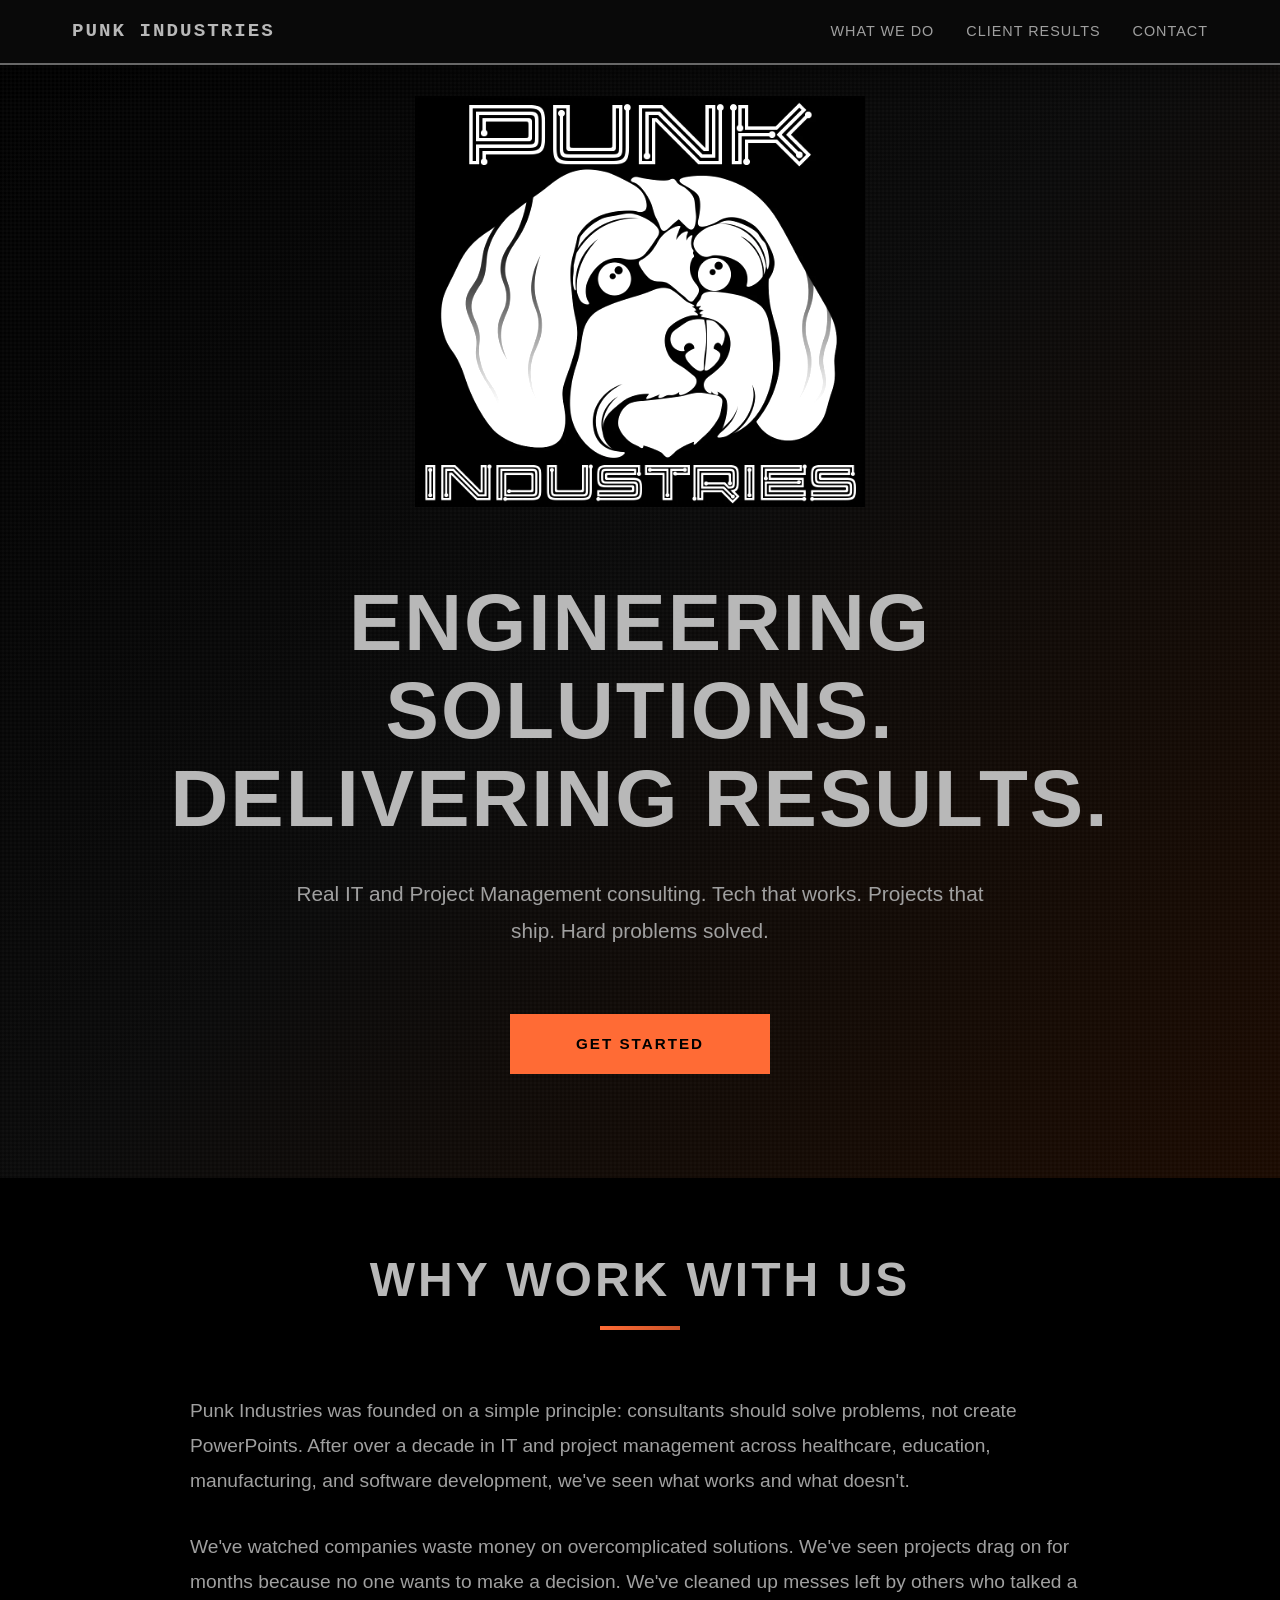
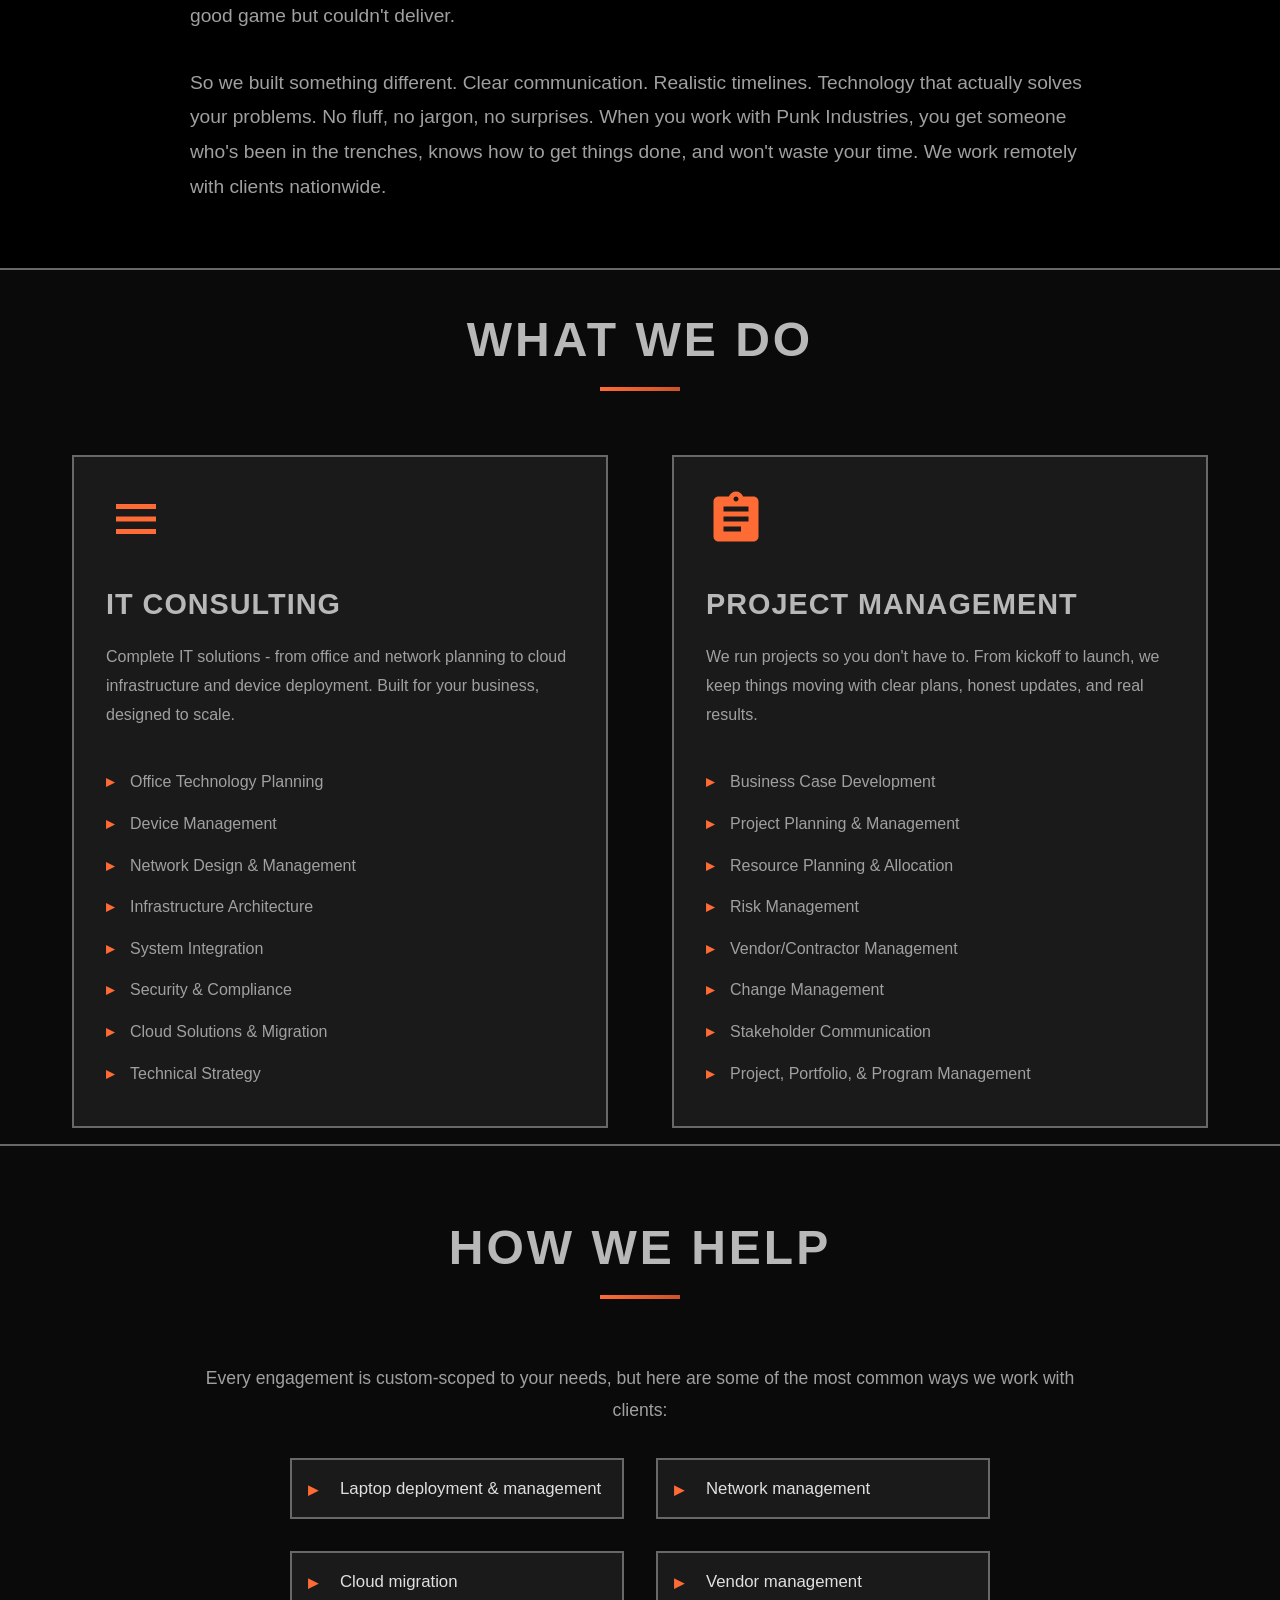
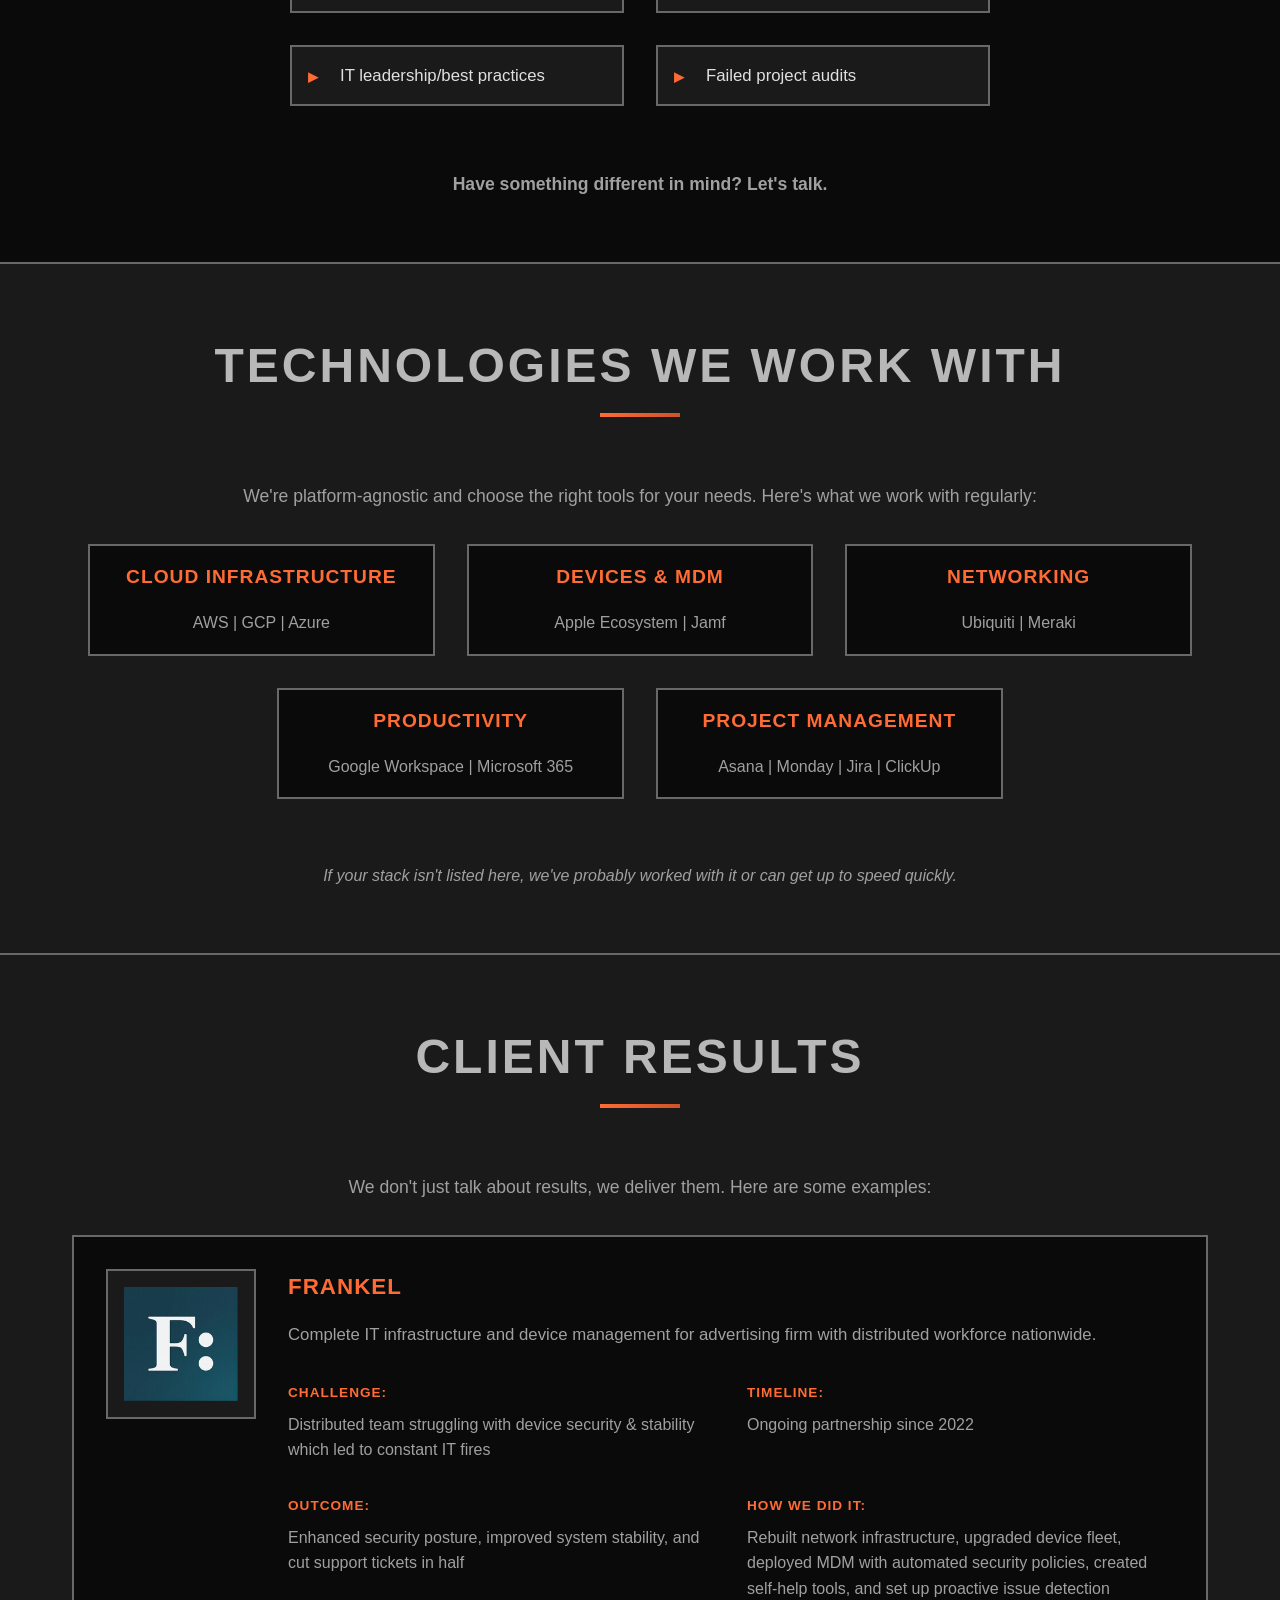
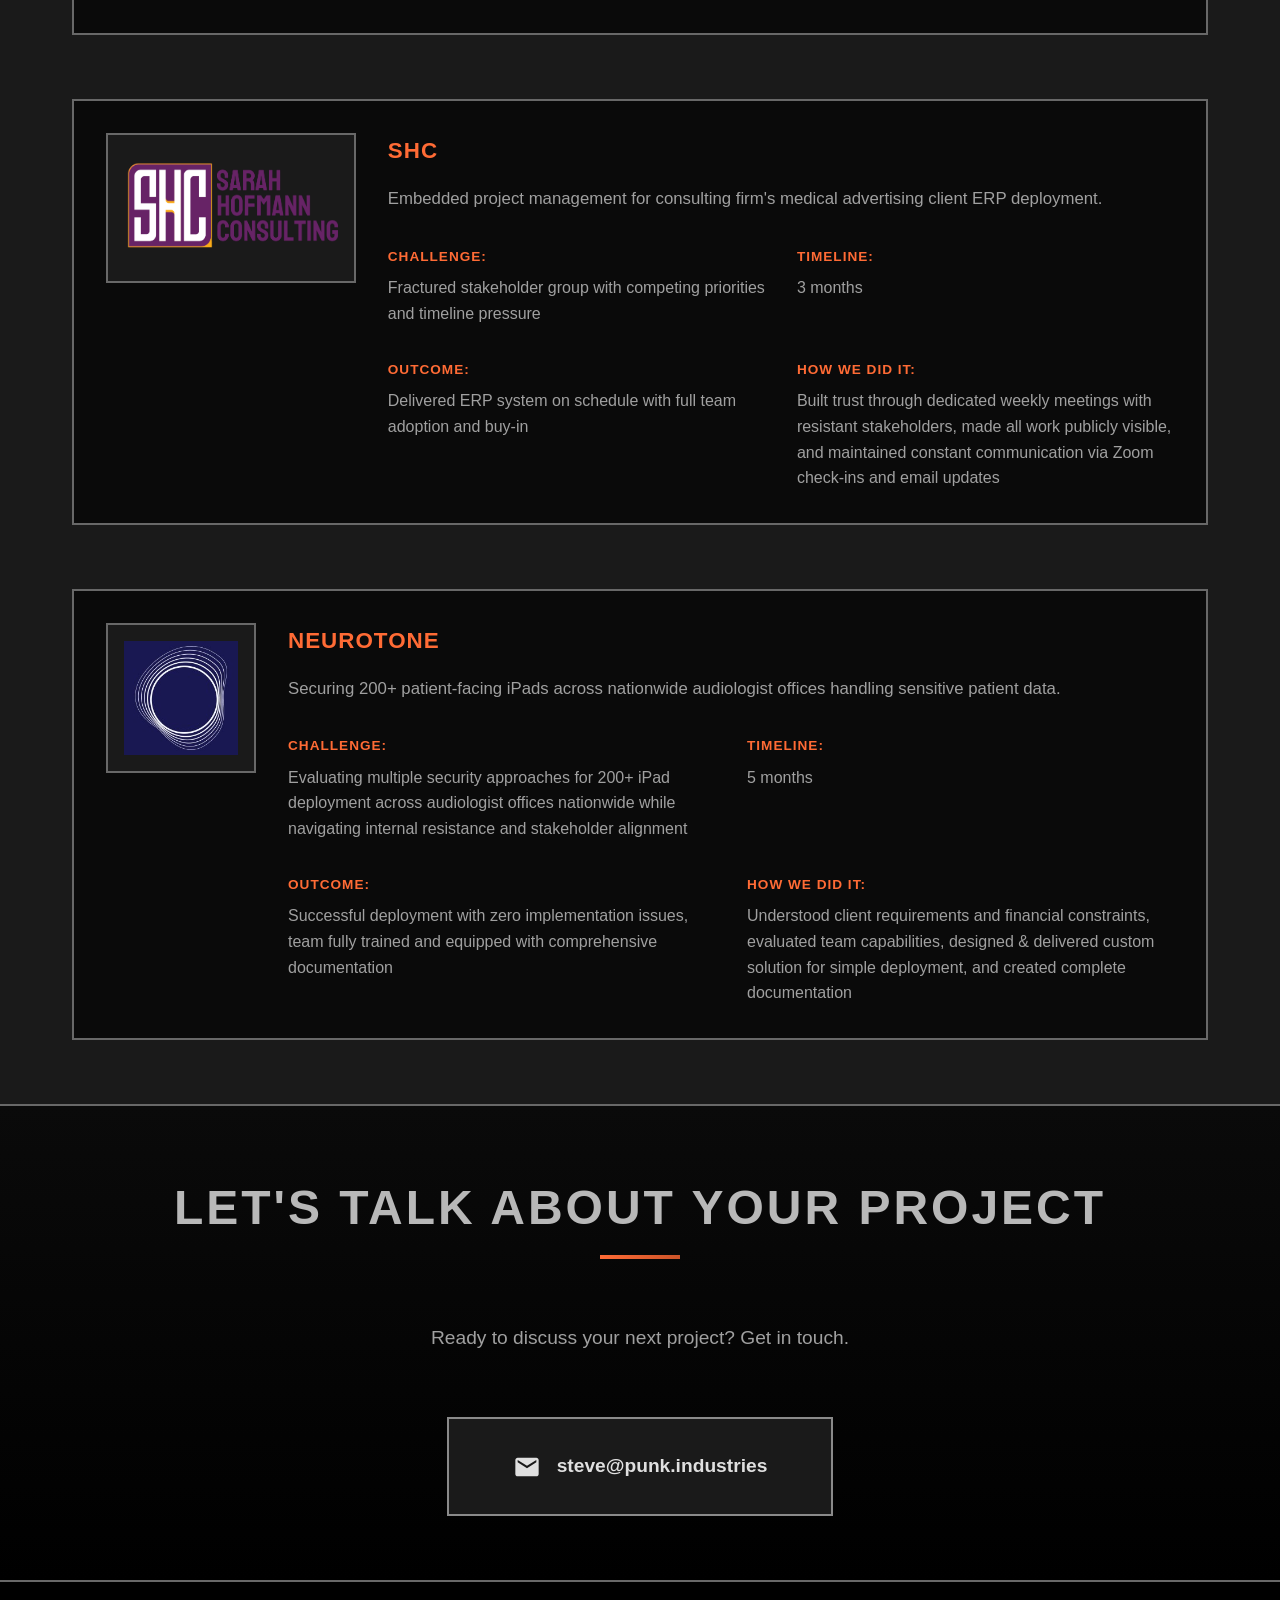
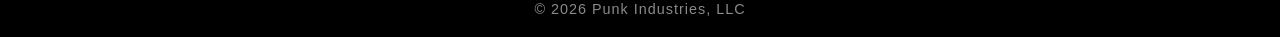
==== commit 9ffc3b4e: "Completed a WCAG audit and made the needed improvements" ====
--- a/index.html
+++ b/index.html
@@ -8,8 +8,11 @@
     <link rel="stylesheet" href="styles.css">
 </head>
 <body>
+    <!-- Skip Navigation -->
+    <a href="#main-content" class="skip-link">Skip to main content</a>
+
     <!-- Navigation -->
-    <nav class="navbar">
+    <nav class="navbar" aria-label="Main navigation">
         <div class="container">
             <div class="logo">
                 <span class="logo-text">PUNK INDUSTRIES</span>
@@ -22,6 +25,7 @@
         </div>
     </nav>
 
+    <main id="main-content">
     <!-- Hero Section -->
     <section class="hero">
         <div class="container">
@@ -56,7 +60,7 @@
                 <!-- IT Consulting -->
                 <div class="service-card">
                     <div class="service-icon">
-                        <svg viewBox="0 0 24 24" xmlns="http://www.w3.org/2000/svg">
+                        <svg viewBox="0 0 24 24" xmlns="http://www.w3.org/2000/svg" aria-hidden="true" focusable="false">
                             <path d="M4 6h16v2H4zm0 5h16v2H4zm0 5h16v2H4z" fill="currentColor"/>
                         </svg>
                     </div>
@@ -77,7 +81,7 @@
                 <!-- Project Management -->
                 <div class="service-card">
                     <div class="service-icon">
-                        <svg viewBox="0 0 24 24" xmlns="http://www.w3.org/2000/svg">
+                        <svg viewBox="0 0 24 24" xmlns="http://www.w3.org/2000/svg" aria-hidden="true" focusable="false">
                             <path d="M19 3h-4.18C14.4 1.84 13.3 1 12 1s-2.4.84-2.82 2H5c-1.1 0-2 .9-2 2v14c0 1.1.9 2 2 2h14c1.1 0 2-.9 2-2V5c0-1.1-.9-2-2-2zm-7 0c.55 0 1 .45 1 1s-.45 1-1 1-1-.45-1-1 .45-1 1-1zm2 14H7v-2h7v2zm3-4H7v-2h10v2zm0-4H7V7h10v2z" fill="currentColor"/>
                         </svg>
                     </div>
@@ -162,22 +166,22 @@
                             <p class="project-brief">Complete IT infrastructure and device management for advertising firm with distributed workforce nationwide.</p>
                         </div>
                         <div class="results">
-                            <div class="result-item">
-                                <span class="result-label">Challenge:</span>
-                                <span class="result-value">Distributed team struggling with device security & stability which led to constant IT fires</span>
-                            </div>
-                            <div class="result-item">
-                                <span class="result-label">Timeline:</span>
-                                <span class="result-value">Ongoing partnership since 2022</span>
-                            </div>
-                            <div class="result-item">
-                                <span class="result-label">Outcome:</span>
-                                <span class="result-value">Enhanced security posture, improved system stability, and cut support tickets in half</span>
-                            </div>
-                            <div class="result-item how-we-did-it">
-                                <span class="how-we-did-it-label">How We Did It:</span>
-                                <span class="how-we-did-it-value">Rebuilt network infrastructure, upgraded device fleet, deployed MDM with automated security policies, created self-help tools, and set up proactive issue detection</span>
-                            </div>
+                            <dl class="result-item">
+                                <dt class="result-label">Challenge:</dt>
+                                <dd class="result-value">Distributed team struggling with device security & stability which led to constant IT fires</dd>
+                            </dl>
+                            <dl class="result-item">
+                                <dt class="result-label">Timeline:</dt>
+                                <dd class="result-value">Ongoing partnership since 2022</dd>
+                            </dl>
+                            <dl class="result-item">
+                                <dt class="result-label">Outcome:</dt>
+                                <dd class="result-value">Enhanced security posture, improved system stability, and cut support tickets in half</dd>
+                            </dl>
+                            <dl class="result-item how-we-did-it">
+                                <dt class="how-we-did-it-label">How We Did It:</dt>
+                                <dd class="how-we-did-it-value">Rebuilt network infrastructure, upgraded device fleet, deployed MDM with automated security policies, created self-help tools, and set up proactive issue detection</dd>
+                            </dl>
                         </div>
                     </div>
                 </div>
@@ -192,22 +196,22 @@
                             <p class="project-brief">Embedded project management for consulting firm's medical advertising client ERP deployment.</p>
                         </div>
                         <div class="results">
-                            <div class="result-item">
-                                <span class="result-label">Challenge:</span>
-                                <span class="result-value">Fractured stakeholder group with competing priorities and timeline pressure</span>
-                            </div>
-                            <div class="result-item">
-                                <span class="result-label">Timeline:</span>
-                                <span class="result-value">3 months</span>
-                            </div>
-                            <div class="result-item">
-                                <span class="result-label">Outcome:</span>
-                                <span class="result-value">Delivered ERP system on schedule with full team adoption and buy-in</span>
-                            </div>
-                            <div class="result-item how-we-did-it">
-                                <span class="how-we-did-it-label">How We Did It:</span>
-                                <span class="how-we-did-it-value">Built trust through dedicated weekly meetings with resistant stakeholders, made all work publicly visible, and maintained constant communication via Zoom check-ins and email updates</span>
-                            </div>
+                            <dl class="result-item">
+                                <dt class="result-label">Challenge:</dt>
+                                <dd class="result-value">Fractured stakeholder group with competing priorities and timeline pressure</dd>
+                            </dl>
+                            <dl class="result-item">
+                                <dt class="result-label">Timeline:</dt>
+                                <dd class="result-value">3 months</dd>
+                            </dl>
+                            <dl class="result-item">
+                                <dt class="result-label">Outcome:</dt>
+                                <dd class="result-value">Delivered ERP system on schedule with full team adoption and buy-in</dd>
+                            </dl>
+                            <dl class="result-item how-we-did-it">
+                                <dt class="how-we-did-it-label">How We Did It:</dt>
+                                <dd class="how-we-did-it-value">Built trust through dedicated weekly meetings with resistant stakeholders, made all work publicly visible, and maintained constant communication via Zoom check-ins and email updates</dd>
+                            </dl>
                         </div>
                     </div>
                 </div>
@@ -222,22 +226,22 @@
                             <p class="project-brief">Securing 200+ patient-facing iPads across nationwide audiologist offices handling sensitive patient data.</p>
                         </div>
                         <div class="results">
-                            <div class="result-item">
-                                <span class="result-label">Challenge:</span>
-                                <span class="result-value">Evaluating multiple security approaches for 200+ iPad deployment across audiologist offices nationwide while navigating internal resistance and stakeholder alignment</span>
-                            </div>
-                            <div class="result-item">
-                                <span class="result-label">Timeline:</span>
-                                <span class="result-value">5 months</span>
-                            </div>
-                            <div class="result-item">
-                                <span class="result-label">Outcome:</span>
-                                <span class="result-value">Successful deployment with zero implementation issues, team fully trained and equipped with comprehensive documentation</span>
-                            </div>
-                            <div class="result-item how-we-did-it">
-                                <span class="how-we-did-it-label">How We Did It:</span>
-                                <span class="how-we-did-it-value">Understood client requirements and financial constraints, evaluated team capabilities, designed & delivered custom solution for simple deployment, and created complete documentation</span>
-                            </div>
+                            <dl class="result-item">
+                                <dt class="result-label">Challenge:</dt>
+                                <dd class="result-value">Evaluating multiple security approaches for 200+ iPad deployment across audiologist offices nationwide while navigating internal resistance and stakeholder alignment</dd>
+                            </dl>
+                            <dl class="result-item">
+                                <dt class="result-label">Timeline:</dt>
+                                <dd class="result-value">5 months</dd>
+                            </dl>
+                            <dl class="result-item">
+                                <dt class="result-label">Outcome:</dt>
+                                <dd class="result-value">Successful deployment with zero implementation issues, team fully trained and equipped with comprehensive documentation</dd>
+                            </dl>
+                            <dl class="result-item how-we-did-it">
+                                <dt class="how-we-did-it-label">How We Did It:</dt>
+                                <dd class="how-we-did-it-value">Understood client requirements and financial constraints, evaluated team capabilities, designed & delivered custom solution for simple deployment, and created complete documentation</dd>
+                            </dl>
                         </div>
                     </div>
                 </div>
@@ -252,7 +256,7 @@
             <p class="contact-intro">Ready to discuss your next project? Get in touch.</p>
             <div class="contact-info">
                 <a href="mailto:steve@punk.industries" class="email-link">
-                    <svg class="email-icon" viewBox="0 0 24 24" xmlns="http://www.w3.org/2000/svg">
+                    <svg class="email-icon" viewBox="0 0 24 24" xmlns="http://www.w3.org/2000/svg" aria-hidden="true" focusable="false">
                         <path d="M20 4H4c-1.1 0-1.99.9-1.99 2L2 18c0 1.1.9 2 2 2h16c1.1 0 2-.9 2-2V6c0-1.1-.9-2-2-2zm0 4l-8 5-8-5V6l8 5 8-5v2z" fill="currentColor"/>
                     </svg>
                     steve@punk.industries
@@ -261,6 +265,8 @@
         </div>
     </section>
 
+    </main>
+
     <!-- Footer -->
     <footer class="footer">
         <div class="container">
--- a/styles.css
+++ b/styles.css
@@ -47,7 +47,7 @@
 .navbar {
     background-color: rgba(10, 10, 10, 0.95);
     backdrop-filter: blur(10px);
-    border-bottom: 2px solid #2a2a2a;
+    border-bottom: 2px solid #686868;
     position: fixed;
     width: 100%;
     top: 0;
@@ -214,7 +214,7 @@
 .experience {
     padding: var(--spacing-lg) 0;
     background-color: var(--darker-bg);
-    border-bottom: 2px solid #2a2a2a;
+    border-bottom: 2px solid #686868;
     position: relative;
 }
 
@@ -239,7 +239,7 @@
     padding: var(--spacing-md) 0 var(--spacing-sm) 0;
     background-color: var(--dark-bg);
     position: relative;
-    border-bottom: 2px solid #2a2a2a;
+    border-bottom: 2px solid #686868;
 }
 
 .section-title {
@@ -271,7 +271,7 @@
 
 .service-card {
     background-color: var(--card-bg);
-    border: 2px solid #2a2a2a;
+    border: 2px solid #686868;
     padding: var(--spacing-md);
     transition: all 0.3s ease;
     position: relative;
@@ -352,7 +352,7 @@
 .how-we-help {
     padding: var(--spacing-lg) 0;
     background-color: var(--dark-bg);
-    border-bottom: 2px solid #2a2a2a;
+    border-bottom: 2px solid #686868;
 }
 
 .help-intro {
@@ -375,7 +375,7 @@
 
 .help-list li {
     background-color: var(--card-bg);
-    border: 2px solid #2a2a2a;
+    border: 2px solid #686868;
     padding: var(--spacing-sm);
     color: var(--text-primary);
     font-size: 1.05rem;
@@ -416,7 +416,7 @@
 .technologies {
     padding: var(--spacing-lg) 0;
     background-color: var(--card-bg);
-    border-bottom: 2px solid #2a2a2a;
+    border-bottom: 2px solid #686868;
 }
 
 .tech-intro {
@@ -443,7 +443,7 @@
 
 .tech-category {
     background-color: var(--dark-bg);
-    border: 2px solid #2a2a2a;
+    border: 2px solid #686868;
     padding: var(--spacing-sm);
     text-align: center;
     transition: all 0.3s ease;
@@ -482,7 +482,7 @@
 .how-we-work {
     padding: var(--spacing-xl) 0;
     background-color: var(--dark-bg);
-    border-bottom: 2px solid #2a2a2a;
+    border-bottom: 2px solid #686868;
 }
 
 .work-grid {
@@ -494,7 +494,7 @@
 
 .work-item {
     background-color: var(--card-bg);
-    border: 2px solid #2a2a2a;
+    border: 2px solid #686868;
     padding: var(--spacing-sm);
     transition: all 0.3s ease;
     text-align: center;
@@ -524,7 +524,7 @@
 .client-showcase {
     padding: var(--spacing-lg) 0;
     background-color: var(--card-bg);
-    border-bottom: 2px solid #2a2a2a;
+    border-bottom: 2px solid #686868;
 }
 
 .showcase-intro {
@@ -545,7 +545,7 @@
 
 .showcase-card {
     background-color: var(--dark-bg);
-    border: 2px solid #2a2a2a;
+    border: 2px solid #686868;
     padding: var(--spacing-md);
     transition: all 0.3s ease;
     display: flex;
@@ -561,7 +561,7 @@
 
 .client-logo {
     background-color: var(--card-bg);
-    border: 2px solid #2a2a2a;
+    border: 2px solid #686868;
     padding: var(--spacing-sm);
     text-align: center;
     color: var(--metal-gray);
@@ -701,7 +701,7 @@
 /* === FOOTER === */
 .footer {
     background-color: var(--darker-bg);
-    border-top: 2px solid #2a2a2a;
+    border-top: 2px solid #686868;
     padding: var(--spacing-sm) 0;
     text-align: center;
 }
@@ -796,8 +796,99 @@
     scroll-behavior: smooth;
 }
 
+/* === SKIP LINK === */
+.skip-link {
+    position: absolute;
+    top: -100%;
+    left: var(--spacing-sm);
+    background-color: var(--accent-orange);
+    color: var(--darker-bg);
+    padding: var(--spacing-xs) var(--spacing-sm);
+    font-weight: 700;
+    text-decoration: none;
+    z-index: 10000;
+    font-size: 0.95rem;
+}
+
+.skip-link:focus {
+    top: var(--spacing-xs);
+}
+
+/* === FOCUS INDICATORS === */
+*:focus-visible {
+    outline: 3px solid var(--accent-orange);
+    outline-offset: 2px;
+}
+
+.nav-links a:focus-visible {
+    outline-offset: 4px;
+}
+
+.cta-button:focus-visible {
+    outline-offset: 4px;
+    box-shadow: 0 0 20px rgba(255, 107, 53, 0.4);
+}
+
+.email-link:focus-visible {
+    outline-offset: 4px;
+    border-color: var(--accent-orange);
+}
+
+/* === SERVICE CARD ANIMATION (JS-DEPENDENT) === */
+.js-loaded .service-card {
+    opacity: 0;
+    transform: translateY(30px);
+}
+
+.js-loaded .service-card.is-visible {
+    opacity: 1;
+    transform: translateY(0);
+}
+
+/* === DEFINITION LIST RESET === */
+dl.result-item {
+    margin: 0;
+    padding: 0;
+}
+
+dl.result-item dt,
+dl.result-item dd {
+    margin: 0;
+    margin-inline-start: 0;
+    padding: 0;
+}
+
 /* === SELECTION === */
 ::selection {
     background-color: var(--accent-orange);
     color: var(--darker-bg);
 }
+
+/* === REDUCED MOTION === */
+@media (prefers-reduced-motion: reduce) {
+    *,
+    *::before,
+    *::after {
+        animation-duration: 0.01ms !important;
+        animation-iteration-count: 1 !important;
+        transition-duration: 0.01ms !important;
+    }
+
+    html {
+        scroll-behavior: auto;
+    }
+
+    .service-card:hover,
+    .showcase-card:hover,
+    .tech-category:hover,
+    .help-list li:hover,
+    .email-link:hover,
+    .cta-button:hover {
+        transform: none;
+    }
+
+    .js-loaded .service-card {
+        opacity: 1;
+        transform: none;
+    }
+}
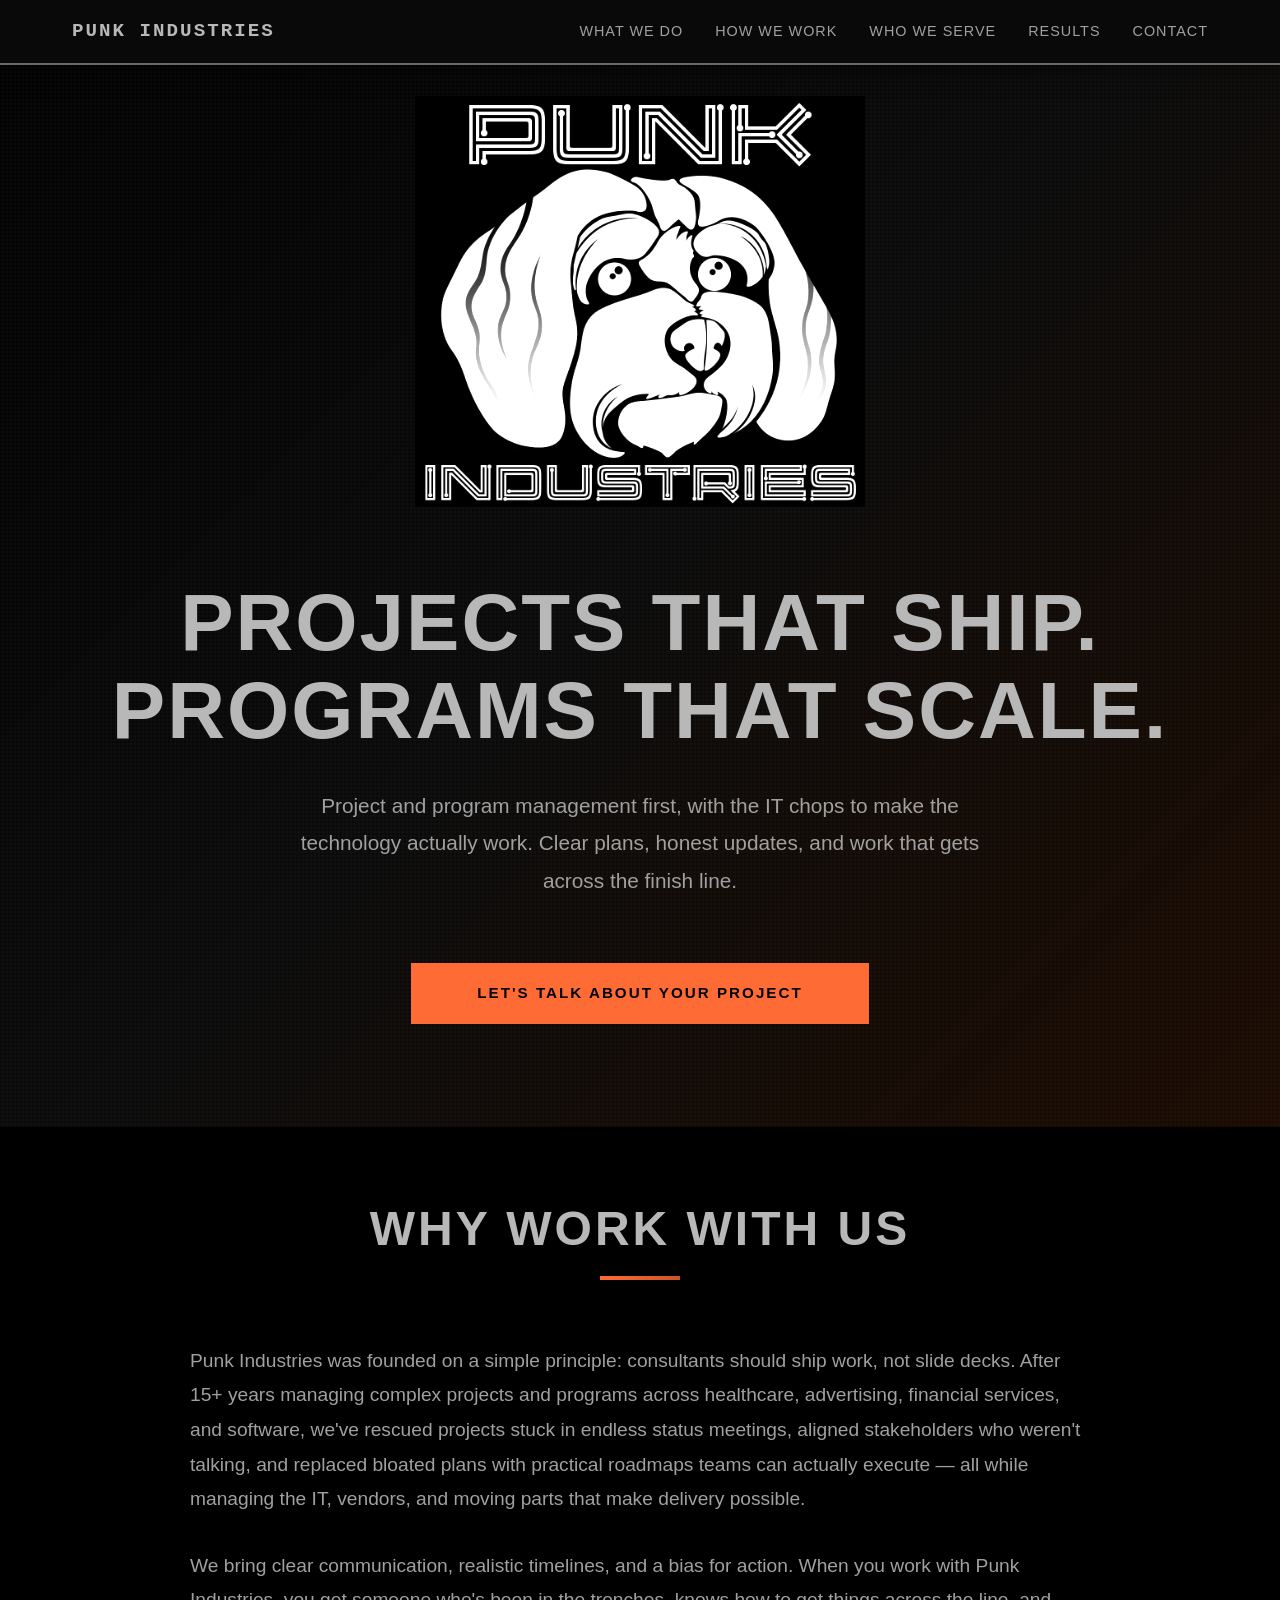
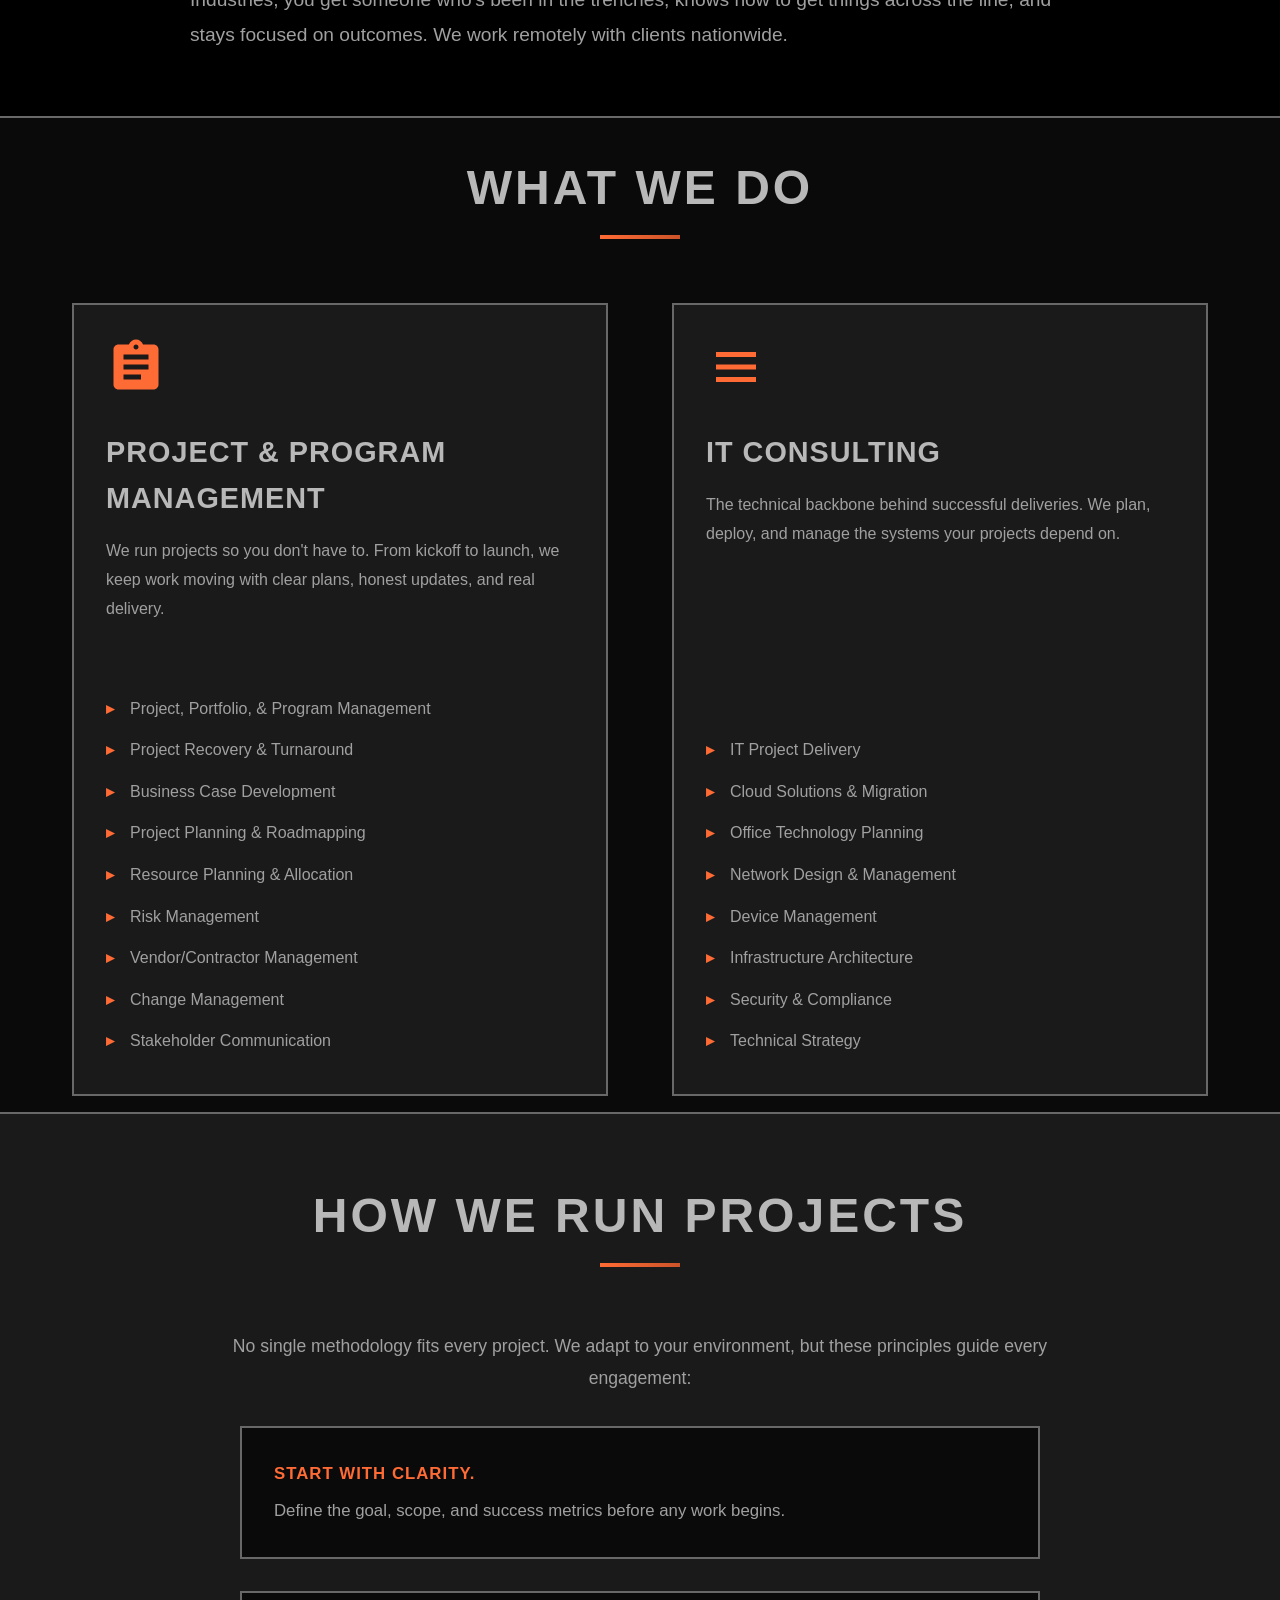
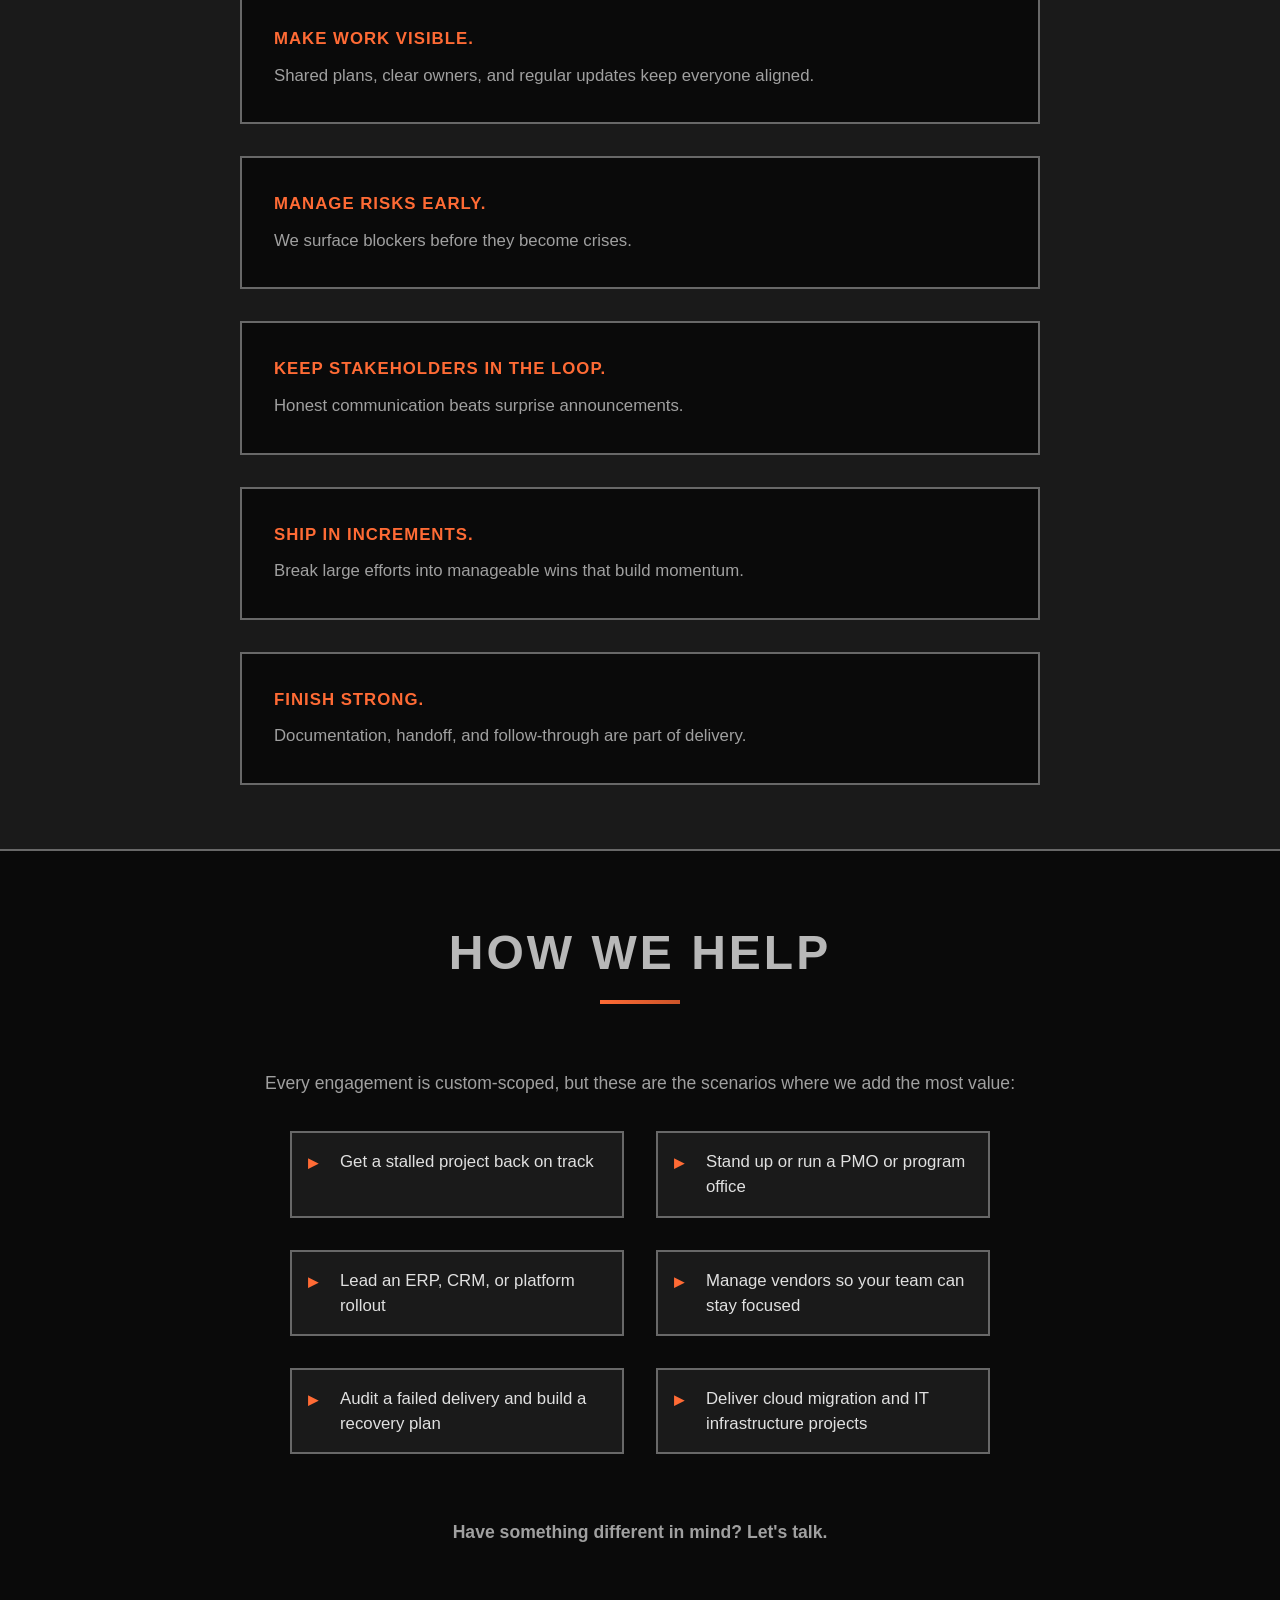
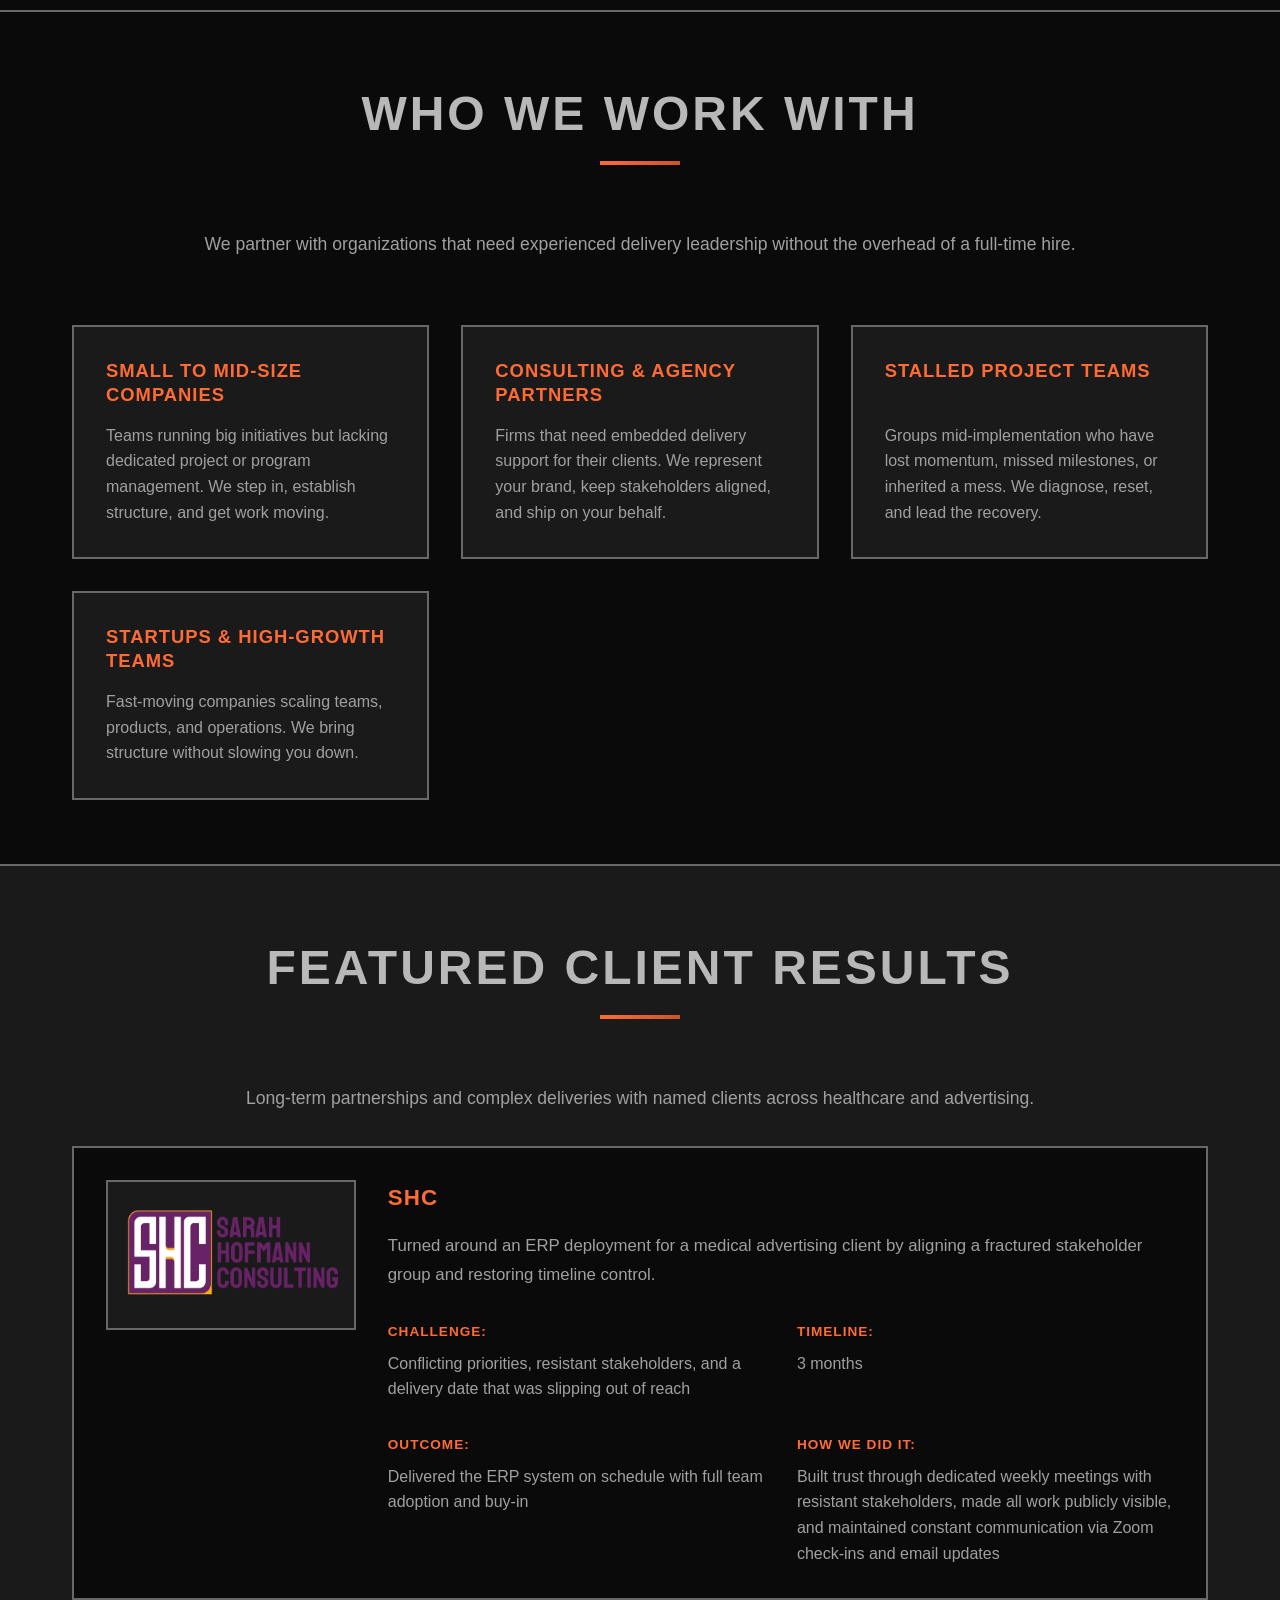
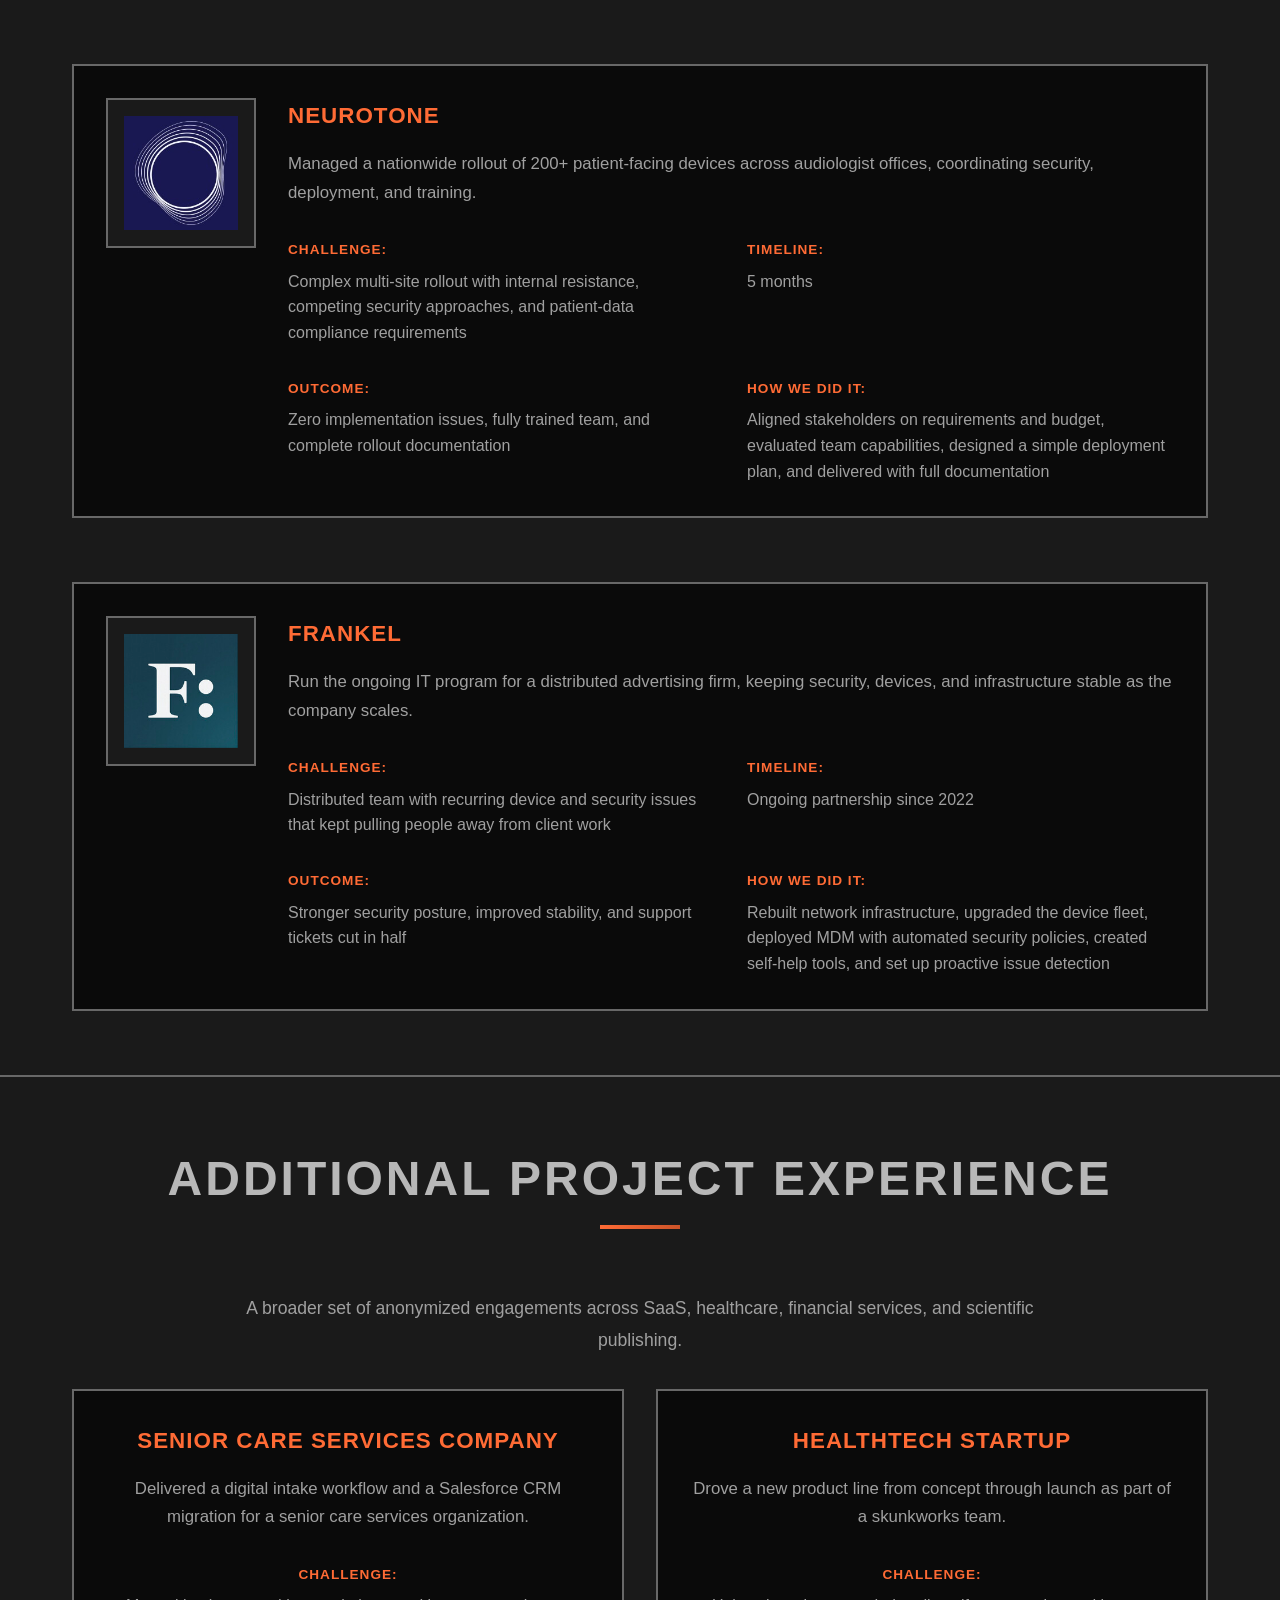
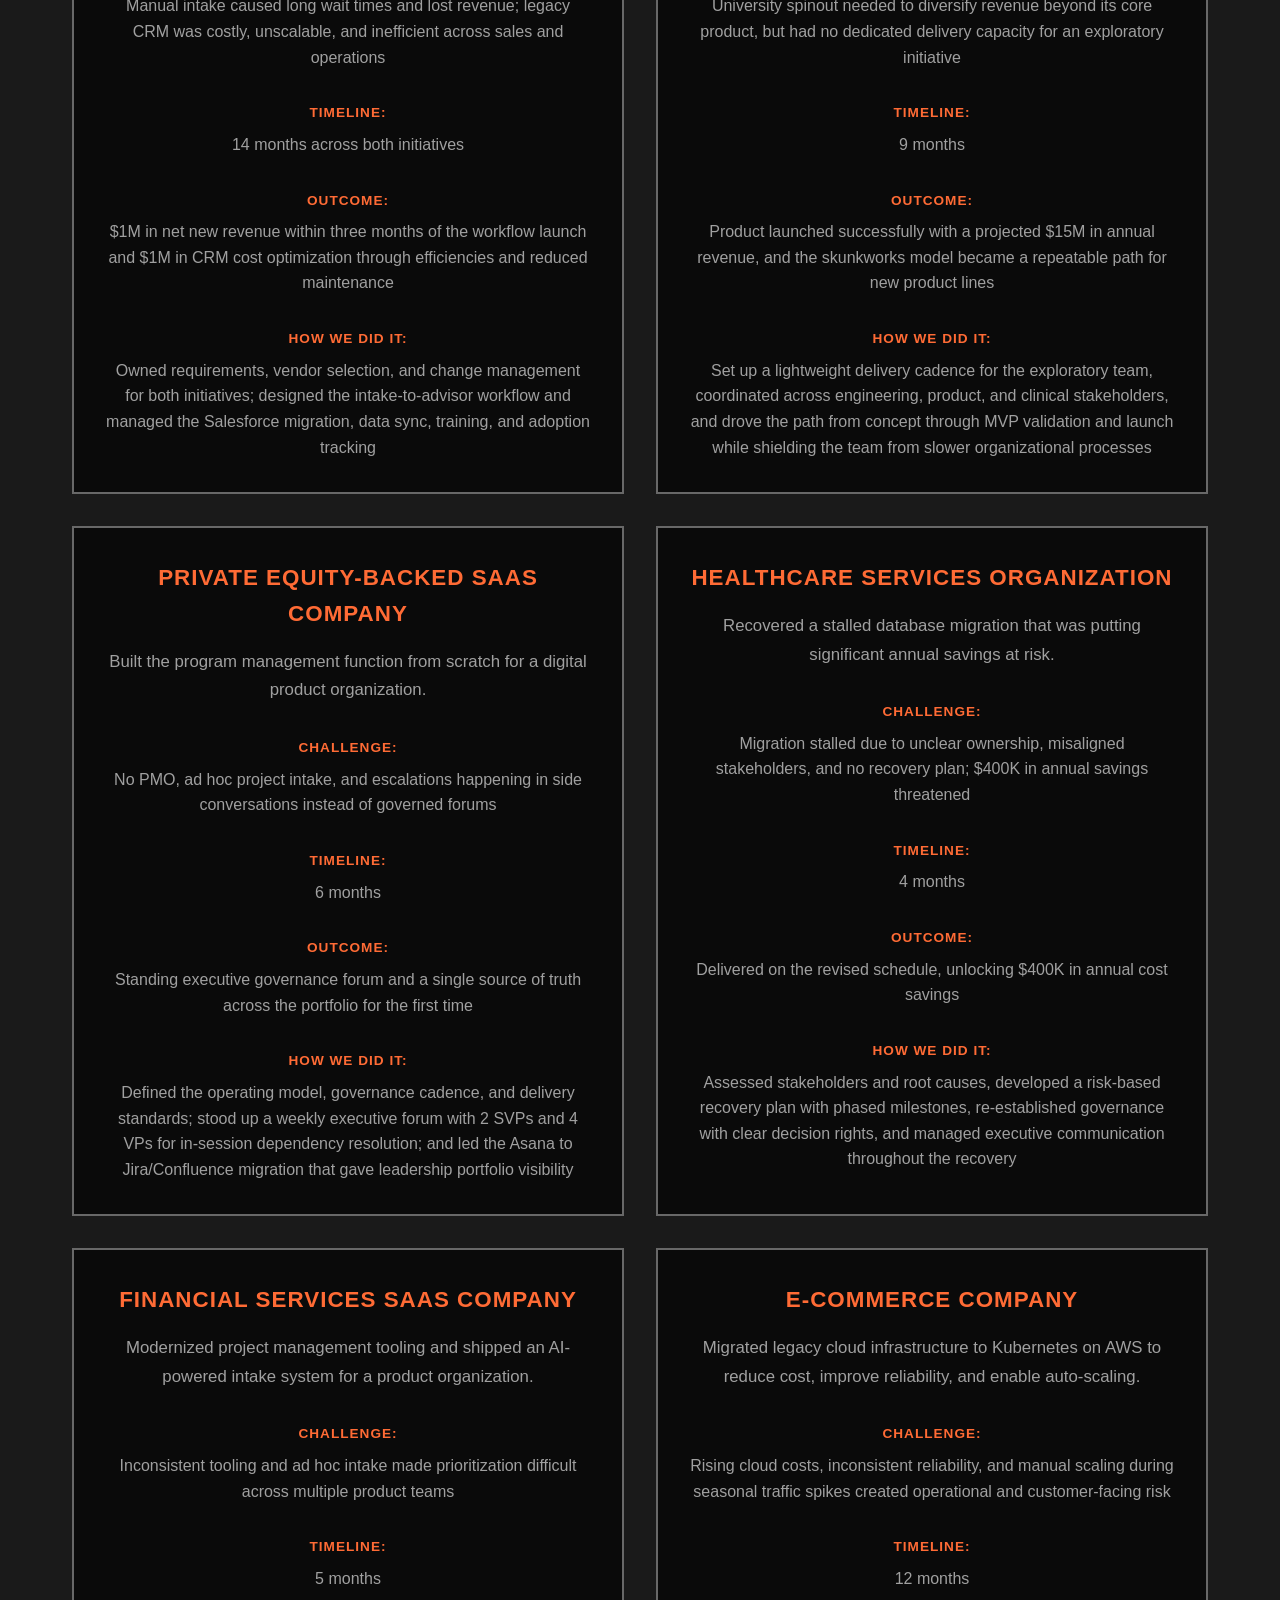
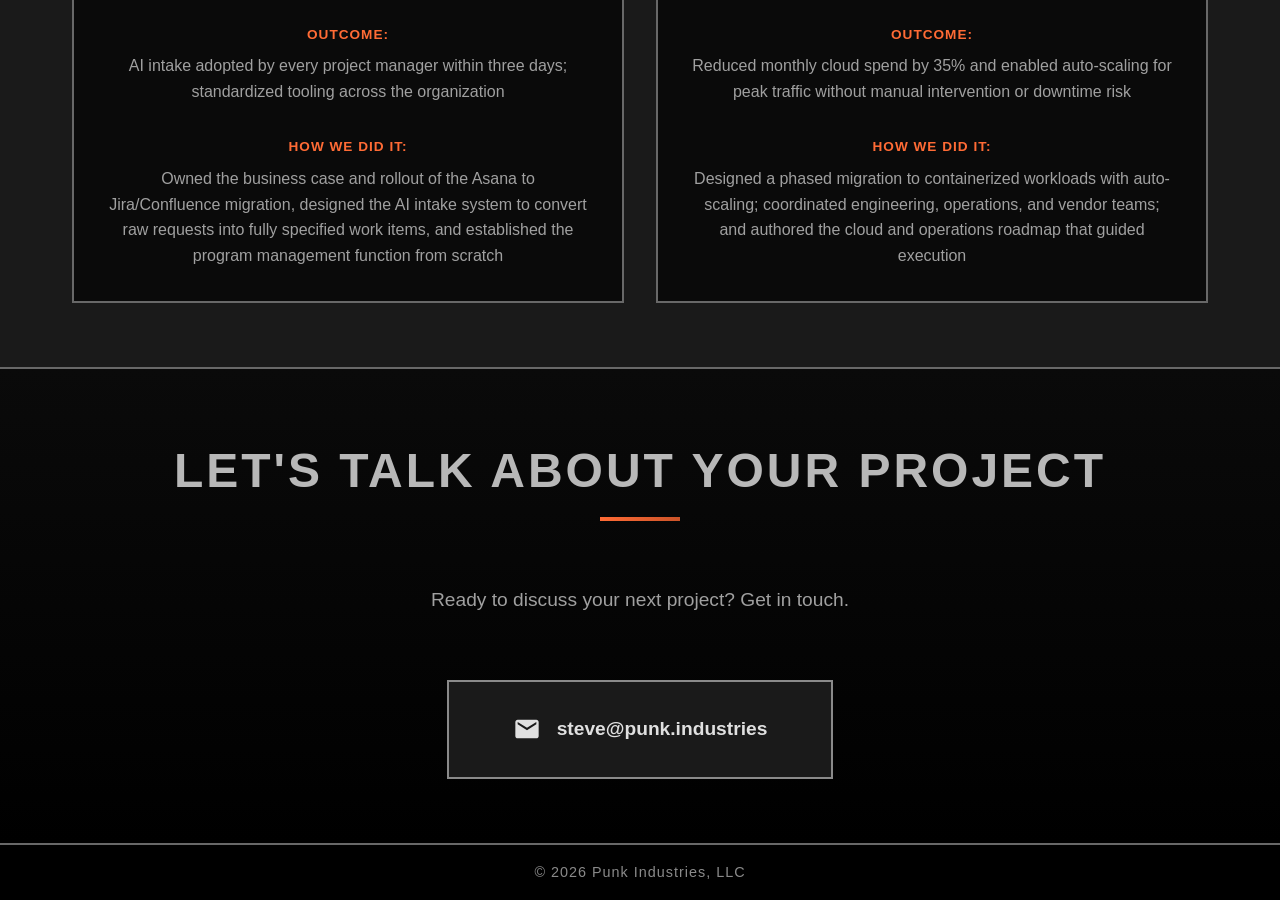
==== commit 23ba0fbf: "Pivot site positioning to project and program management consulting" ====
--- a/index.html
+++ b/index.html
@@ -3,8 +3,8 @@
 <head>
     <meta charset="UTF-8">
     <meta name="viewport" content="width=device-width, initial-scale=1.0">
-    <title>Punk Industries | IT & Project Management Consulting</title>
-    <link rel="icon" type="image/png" href="logo.png">
+    <title>Punk Industries | Project & Program Management Consulting</title>
+    <link rel="icon" type="image/png" sizes="32x32" href="favicon-32x32.png">
     <link rel="stylesheet" href="styles.css">
 </head>
 <body>
@@ -19,7 +19,9 @@
             </div>
             <div class="nav-links">
                 <a href="#services">What We Do</a>
-                <a href="#client-results">Client Results</a>
+                <a href="#how-we-run-projects">How We Work</a>
+                <a href="#who-we-work-with">Who We Serve</a>
+                <a href="#client-results">Results</a>
                 <a href="#contact">Contact</a>
             </div>
         </div>
@@ -31,9 +33,9 @@
         <div class="container">
             <div class="hero-content">
                 <img src="logo.png" alt="Punk Industries Logo" class="hero-logo">
-                <h1 class="glitch-text">Engineering Solutions.<br>Delivering Results.</h1>
-                <p class="hero-subtitle">Real IT and Project Management consulting. Tech that works. Projects that ship. Hard problems solved.</p>
-                <a href="#contact" class="cta-button">Get Started</a>
+                <h1 class="glitch-text">Projects That Ship.<br>Programs That Scale.</h1>
+                <p class="hero-subtitle">Project and program management first, with the IT chops to make the technology actually work. Clear plans, honest updates, and work that gets across the finish line.</p>
+                <a href="#contact" class="cta-button">Let's Talk About Your Project</a>
             </div>
         </div>
         <div class="hero-overlay"></div>
@@ -44,9 +46,8 @@
         <div class="container">
             <h2 class="section-title">Why Work With Us</h2>
             <div class="experience-content">
-                <p>Punk Industries was founded on a simple principle: consultants should solve problems, not create PowerPoints. After over a decade in IT and project management across healthcare, education, manufacturing, and software development, we've seen what works and what doesn't.</p>
-                <p>We've watched companies waste money on overcomplicated solutions. We've seen projects drag on for months because no one wants to make a decision. We've cleaned up messes left by others who talked a good game but couldn't deliver.</p>
-                <p>So we built something different. Clear communication. Realistic timelines. Technology that actually solves your problems. No fluff, no jargon, no surprises. When you work with Punk Industries, you get someone who's been in the trenches, knows how to get things done, and won't waste your time. We work remotely with clients nationwide.</p>
+                <p>Punk Industries was founded on a simple principle: consultants should ship work, not slide decks. After 15+ years managing complex projects and programs across healthcare, advertising, financial services, and software, we've rescued projects stuck in endless status meetings, aligned stakeholders who weren't talking, and replaced bloated plans with practical roadmaps teams can actually execute — all while managing the IT, vendors, and moving parts that make delivery possible.</p>
+                <p>We bring clear communication, realistic timelines, and a bias for action. When you work with Punk Industries, you get someone who's been in the trenches, knows how to get things across the line, and stays focused on outcomes. We work remotely with clients nationwide.</p>
             </div>
         </div>
     </section>
@@ -57,6 +58,28 @@
             <h2 class="section-title">What We Do</h2>
             
             <div class="services-grid">
+                <!-- Project Management -->
+                <div class="service-card">
+                    <div class="service-icon">
+                        <svg viewBox="0 0 24 24" xmlns="http://www.w3.org/2000/svg" aria-hidden="true" focusable="false">
+                            <path d="M19 3h-4.18C14.4 1.84 13.3 1 12 1s-2.4.84-2.82 2H5c-1.1 0-2 .9-2 2v14c0 1.1.9 2 2 2h14c1.1 0 2-.9 2-2V5c0-1.1-.9-2-2-2zm-7 0c.55 0 1 .45 1 1s-.45 1-1 1-1-.45-1-1 .45-1 1-1zm2 14H7v-2h7v2zm3-4H7v-2h10v2zm0-4H7V7h10v2z" fill="currentColor"/>
+                        </svg>
+                    </div>
+                    <h3>Project & Program Management</h3>
+                    <p>We run projects so you don't have to. From kickoff to launch, we keep work moving with clear plans, honest updates, and real delivery.</p>
+                    <ul class="service-features">
+                        <li>Project, Portfolio, & Program Management</li>
+                        <li>Project Recovery & Turnaround</li>
+                        <li>Business Case Development</li>
+                        <li>Project Planning & Roadmapping</li>
+                        <li>Resource Planning & Allocation</li>
+                        <li>Risk Management</li>
+                        <li>Vendor/Contractor Management</li>
+                        <li>Change Management</li>
+                        <li>Stakeholder Communication</li>
+                    </ul>
+                </div>
+
                 <!-- IT Consulting -->
                 <div class="service-card">
                     <div class="service-icon">
@@ -65,40 +88,35 @@
                         </svg>
                     </div>
                     <h3>IT Consulting</h3>
-                    <p>Complete IT solutions - from office and network planning to cloud infrastructure and device deployment. Built for your business, designed to scale.</p>
+                    <p>The technical backbone behind successful deliveries. We plan, deploy, and manage the systems your projects depend on.</p>
                     <ul class="service-features">
+                        <li>IT Project Delivery</li>
+                        <li>Cloud Solutions & Migration</li>
                         <li>Office Technology Planning</li>
+                        <li>Network Design & Management</li>
                         <li>Device Management</li>
-                        <li>Network Design & Management</li>
                         <li>Infrastructure Architecture</li>
-                        <li>System Integration</li>
                         <li>Security & Compliance</li>
-                        <li>Cloud Solutions & Migration</li>
                         <li>Technical Strategy</li>
                     </ul>
                 </div>
-
-                <!-- Project Management -->
-                <div class="service-card">
-                    <div class="service-icon">
-                        <svg viewBox="0 0 24 24" xmlns="http://www.w3.org/2000/svg" aria-hidden="true" focusable="false">
-                            <path d="M19 3h-4.18C14.4 1.84 13.3 1 12 1s-2.4.84-2.82 2H5c-1.1 0-2 .9-2 2v14c0 1.1.9 2 2 2h14c1.1 0 2-.9 2-2V5c0-1.1-.9-2-2-2zm-7 0c.55 0 1 .45 1 1s-.45 1-1 1-1-.45-1-1 .45-1 1-1zm2 14H7v-2h7v2zm3-4H7v-2h10v2zm0-4H7V7h10v2z" fill="currentColor"/>
-                        </svg>
-                    </div>
-                    <h3>Project Management</h3>
-                    <p>We run projects so you don't have to. From kickoff to launch, we keep things moving with clear plans, honest updates, and real results.</p>
-                    <ul class="service-features">
-                        <li>Business Case Development</li>
-                        <li>Project Planning & Management</li>
-                        <li>Resource Planning & Allocation</li>
-                        <li>Risk Management</li>
-                        <li>Vendor/Contractor Management</li>
-                        <li>Change Management</li>
-                        <li>Stakeholder Communication</li>
-                        <li>Project, Portfolio, & Program Management</li>
-                    </ul>
-                </div>
-            </div>
+            </div>
+        </div>
+    </section>
+
+    <!-- How We Run Projects Section -->
+    <section id="how-we-run-projects" class="how-we-run-projects">
+        <div class="container">
+            <h2 class="section-title">How We Run Projects</h2>
+            <p class="run-intro">No single methodology fits every project. We adapt to your environment, but these principles guide every engagement:</p>
+            <ul class="run-list">
+                <li><strong>Start with clarity.</strong> Define the goal, scope, and success metrics before any work begins.</li>
+                <li><strong>Make work visible.</strong> Shared plans, clear owners, and regular updates keep everyone aligned.</li>
+                <li><strong>Manage risks early.</strong> We surface blockers before they become crises.</li>
+                <li><strong>Keep stakeholders in the loop.</strong> Honest communication beats surprise announcements.</li>
+                <li><strong>Ship in increments.</strong> Break large efforts into manageable wins that build momentum.</li>
+                <li><strong>Finish strong.</strong> Documentation, handoff, and follow-through are part of delivery.</li>
+            </ul>
         </div>
     </section>
 
@@ -106,56 +124,111 @@
     <section id="how-we-help" class="how-we-help">
         <div class="container">
             <h2 class="section-title">How We Help</h2>
-            <p class="help-intro">Every engagement is custom-scoped to your needs, but here are some of the most common ways we work with clients:</p>
+            <p class="help-intro">Every engagement is custom-scoped, but these are the scenarios where we add the most value:</p>
             <ul class="help-list">
-                <li>Laptop deployment & management</li>
-                <li>Network management</li>
-                <li>Cloud migration</li>
-                <li>Vendor management</li>
-                <li>IT leadership/best practices</li>
-                <li>Failed project audits</li>
+                <li>Get a stalled project back on track</li>
+                <li>Stand up or run a PMO or program office</li>
+                <li>Lead an ERP, CRM, or platform rollout</li>
+                <li>Manage vendors so your team can stay focused</li>
+                <li>Audit a failed delivery and build a recovery plan</li>
+                <li>Deliver cloud migration and IT infrastructure projects</li>
             </ul>
             <p class="help-footer">Have something different in mind? Let's talk.</p>
         </div>
     </section>
 
-    <!-- Technologies Section -->
-    <section id="technologies" class="technologies">
-        <div class="container">
-            <h2 class="section-title">Technologies We Work With</h2>
-            <p class="tech-intro">We're platform-agnostic and choose the right tools for your needs. Here's what we work with regularly:</p>
-            <div class="tech-grid">
-                <div class="tech-category">
-                    <h3>Cloud Infrastructure</h3>
-                    <p>AWS | GCP | Azure</p>
-                </div>
-                <div class="tech-category">
-                    <h3>Devices & MDM</h3>
-                    <p>Apple Ecosystem | Jamf</p>
-                </div>
-                <div class="tech-category">
-                    <h3>Networking</h3>
-                    <p>Ubiquiti | Meraki</p>
-                </div>
-                <div class="tech-category">
-                    <h3>Productivity</h3>
-                    <p>Google Workspace | Microsoft 365</p>
-                </div>
-                <div class="tech-category">
-                    <h3>Project Management</h3>
-                    <p>Asana | Monday | Jira | ClickUp</p>
-                </div>
-            </div>
-            <p class="tech-footer">If your stack isn't listed here, we've probably worked with it or can get up to speed quickly.</p>
-        </div>
-    </section>
-
-    <!-- Client Showcase Section -->
+    <!-- Who We Work With Section -->
+    <section id="who-we-work-with" class="who-we-work-with">
+        <div class="container">
+            <h2 class="section-title">Who We Work With</h2>
+            <p class="who-intro">We partner with organizations that need experienced delivery leadership without the overhead of a full-time hire.</p>
+            <div class="who-grid">
+                <div class="who-card">
+                    <h3>Small to Mid-Size Companies</h3>
+                    <p>Teams running big initiatives but lacking dedicated project or program management. We step in, establish structure, and get work moving.</p>
+                </div>
+                <div class="who-card">
+                    <h3>Consulting & Agency Partners</h3>
+                    <p>Firms that need embedded delivery support for their clients. We represent your brand, keep stakeholders aligned, and ship on your behalf.</p>
+                </div>
+                <div class="who-card">
+                    <h3>Stalled Project Teams</h3>
+                    <p>Groups mid-implementation who have lost momentum, missed milestones, or inherited a mess. We diagnose, reset, and lead the recovery.</p>
+                </div>
+                <div class="who-card">
+                    <h3>Startups & High-Growth Teams</h3>
+                    <p>Fast-moving companies scaling teams, products, and operations. We bring structure without slowing you down.</p>
+                </div>
+            </div>
+        </div>
+    </section>
+
+    <!-- Featured Client Results Section -->
     <section id="client-results" class="client-showcase">
         <div class="container">
-            <h2 class="section-title">Client Results</h2>
-            <p class="showcase-intro">We don't just talk about results, we deliver them. Here are some examples:</p>
+            <h2 class="section-title">Featured Client Results</h2>
+            <p class="showcase-intro">Long-term partnerships and complex deliveries with named clients across healthcare and advertising.</p>
             <div class="showcase-grid">
+                <div class="showcase-card">
+                    <div class="client-logo">
+                        <img src="Images/shc_logo.png" alt="SHC Logo">
+                    </div>
+                    <div class="showcase-content">
+                        <div class="showcase-header">
+                            <h3>SHC</h3>
+                            <p class="project-brief">Turned around an ERP deployment for a medical advertising client by aligning a fractured stakeholder group and restoring timeline control.</p>
+                        </div>
+                        <div class="results">
+                            <dl class="result-item">
+                                <dt class="result-label">Challenge:</dt>
+                                <dd class="result-value">Conflicting priorities, resistant stakeholders, and a delivery date that was slipping out of reach</dd>
+                            </dl>
+                            <dl class="result-item">
+                                <dt class="result-label">Timeline:</dt>
+                                <dd class="result-value">3 months</dd>
+                            </dl>
+                            <dl class="result-item">
+                                <dt class="result-label">Outcome:</dt>
+                                <dd class="result-value">Delivered the ERP system on schedule with full team adoption and buy-in</dd>
+                            </dl>
+                            <dl class="result-item how-we-did-it">
+                                <dt class="how-we-did-it-label">How We Did It:</dt>
+                                <dd class="how-we-did-it-value">Built trust through dedicated weekly meetings with resistant stakeholders, made all work publicly visible, and maintained constant communication via Zoom check-ins and email updates</dd>
+                            </dl>
+                        </div>
+                    </div>
+                </div>
+
+                <div class="showcase-card">
+                    <div class="client-logo">
+                        <img src="Images/neurotoneai_logo.jpeg" alt="Neurotone Logo">
+                    </div>
+                    <div class="showcase-content">
+                        <div class="showcase-header">
+                            <h3>Neurotone</h3>
+                            <p class="project-brief">Managed a nationwide rollout of 200+ patient-facing devices across audiologist offices, coordinating security, deployment, and training.</p>
+                        </div>
+                        <div class="results">
+                            <dl class="result-item">
+                                <dt class="result-label">Challenge:</dt>
+                                <dd class="result-value">Complex multi-site rollout with internal resistance, competing security approaches, and patient-data compliance requirements</dd>
+                            </dl>
+                            <dl class="result-item">
+                                <dt class="result-label">Timeline:</dt>
+                                <dd class="result-value">5 months</dd>
+                            </dl>
+                            <dl class="result-item">
+                                <dt class="result-label">Outcome:</dt>
+                                <dd class="result-value">Zero implementation issues, fully trained team, and complete rollout documentation</dd>
+                            </dl>
+                            <dl class="result-item how-we-did-it">
+                                <dt class="how-we-did-it-label">How We Did It:</dt>
+                                <dd class="how-we-did-it-value">Aligned stakeholders on requirements and budget, evaluated team capabilities, designed a simple deployment plan, and delivered with full documentation</dd>
+                            </dl>
+                        </div>
+                    </div>
+                </div>
+
                 <div class="showcase-card">
                     <div class="client-logo">
                         <img src="Images/frankel_logo.jpeg" alt="Frankel Logo">
@@ -163,12 +236,12 @@
                     <div class="showcase-content">
                         <div class="showcase-header">
                             <h3>Frankel</h3>
-                            <p class="project-brief">Complete IT infrastructure and device management for advertising firm with distributed workforce nationwide.</p>
-                        </div>
-                        <div class="results">
-                            <dl class="result-item">
-                                <dt class="result-label">Challenge:</dt>
-                                <dd class="result-value">Distributed team struggling with device security & stability which led to constant IT fires</dd>
+                            <p class="project-brief">Run the ongoing IT program for a distributed advertising firm, keeping security, devices, and infrastructure stable as the company scales.</p>
+                        </div>
+                        <div class="results">
+                            <dl class="result-item">
+                                <dt class="result-label">Challenge:</dt>
+                                <dd class="result-value">Distributed team with recurring device and security issues that kept pulling people away from client work</dd>
                             </dl>
                             <dl class="result-item">
                                 <dt class="result-label">Timeline:</dt>
@@ -176,59 +249,143 @@
                             </dl>
                             <dl class="result-item">
                                 <dt class="result-label">Outcome:</dt>
-                                <dd class="result-value">Enhanced security posture, improved system stability, and cut support tickets in half</dd>
-                            </dl>
-                            <dl class="result-item how-we-did-it">
-                                <dt class="how-we-did-it-label">How We Did It:</dt>
-                                <dd class="how-we-did-it-value">Rebuilt network infrastructure, upgraded device fleet, deployed MDM with automated security policies, created self-help tools, and set up proactive issue detection</dd>
-                            </dl>
-                        </div>
-                    </div>
-                </div>
-
-                <div class="showcase-card">
-                    <div class="client-logo">
-                        <img src="Images/shc_logo.png" alt="SHC Logo">
-                    </div>
-                    <div class="showcase-content">
-                        <div class="showcase-header">
-                            <h3>SHC</h3>
-                            <p class="project-brief">Embedded project management for consulting firm's medical advertising client ERP deployment.</p>
-                        </div>
-                        <div class="results">
-                            <dl class="result-item">
-                                <dt class="result-label">Challenge:</dt>
-                                <dd class="result-value">Fractured stakeholder group with competing priorities and timeline pressure</dd>
-                            </dl>
-                            <dl class="result-item">
-                                <dt class="result-label">Timeline:</dt>
-                                <dd class="result-value">3 months</dd>
-                            </dl>
-                            <dl class="result-item">
-                                <dt class="result-label">Outcome:</dt>
-                                <dd class="result-value">Delivered ERP system on schedule with full team adoption and buy-in</dd>
-                            </dl>
-                            <dl class="result-item how-we-did-it">
-                                <dt class="how-we-did-it-label">How We Did It:</dt>
-                                <dd class="how-we-did-it-value">Built trust through dedicated weekly meetings with resistant stakeholders, made all work publicly visible, and maintained constant communication via Zoom check-ins and email updates</dd>
-                            </dl>
-                        </div>
-                    </div>
-                </div>
-
-                <div class="showcase-card">
-                    <div class="client-logo">
-                        <img src="Images/neurotoneai_logo.jpeg" alt="Neurotone Logo">
-                    </div>
-                    <div class="showcase-content">
-                        <div class="showcase-header">
-                            <h3>Neurotone</h3>
-                            <p class="project-brief">Securing 200+ patient-facing iPads across nationwide audiologist offices handling sensitive patient data.</p>
-                        </div>
-                        <div class="results">
-                            <dl class="result-item">
-                                <dt class="result-label">Challenge:</dt>
-                                <dd class="result-value">Evaluating multiple security approaches for 200+ iPad deployment across audiologist offices nationwide while navigating internal resistance and stakeholder alignment</dd>
+                                <dd class="result-value">Stronger security posture, improved stability, and support tickets cut in half</dd>
+                            </dl>
+                            <dl class="result-item how-we-did-it">
+                                <dt class="how-we-did-it-label">How We Did It:</dt>
+                                <dd class="how-we-did-it-value">Rebuilt network infrastructure, upgraded the device fleet, deployed MDM with automated security policies, created self-help tools, and set up proactive issue detection</dd>
+                            </dl>
+                        </div>
+                    </div>
+                </div>
+            </div>
+        </div>
+    </section>
+
+    <!-- Additional Project Experience Section -->
+    <section id="project-experience" class="project-experience">
+        <div class="container">
+            <h2 class="section-title">Additional Project Experience</h2>
+            <p class="showcase-intro">A broader set of anonymized engagements across SaaS, healthcare, financial services, and scientific publishing.</p>
+            <div class="showcase-grid">
+                <div class="showcase-card">
+                    <div class="showcase-content">
+                        <div class="showcase-header">
+                            <h3>Senior Care Services Company</h3>
+                            <p class="project-brief">Delivered a digital intake workflow and a Salesforce CRM migration for a senior care services organization.</p>
+                        </div>
+                        <div class="results">
+                            <dl class="result-item">
+                                <dt class="result-label">Challenge:</dt>
+                                <dd class="result-value">Manual intake caused long wait times and lost revenue; legacy CRM was costly, unscalable, and inefficient across sales and operations</dd>
+                            </dl>
+                            <dl class="result-item">
+                                <dt class="result-label">Timeline:</dt>
+                                <dd class="result-value">14 months across both initiatives</dd>
+                            </dl>
+                            <dl class="result-item">
+                                <dt class="result-label">Outcome:</dt>
+                                <dd class="result-value">$1M in net new revenue within three months of the workflow launch and $1M in CRM cost optimization through efficiencies and reduced maintenance</dd>
+                            </dl>
+                            <dl class="result-item how-we-did-it">
+                                <dt class="how-we-did-it-label">How We Did It:</dt>
+                                <dd class="how-we-did-it-value">Owned requirements, vendor selection, and change management for both initiatives; designed the intake-to-advisor workflow and managed the Salesforce migration, data sync, training, and adoption tracking</dd>
+                            </dl>
+                        </div>
+                    </div>
+                </div>
+
+                <div class="showcase-card">
+                    <div class="showcase-content">
+                        <div class="showcase-header">
+                            <h3>Healthtech Startup</h3>
+                            <p class="project-brief">Drove a new product line from concept through launch as part of a skunkworks team.</p>
+                        </div>
+                        <div class="results">
+                            <dl class="result-item">
+                                <dt class="result-label">Challenge:</dt>
+                                <dd class="result-value">University spinout needed to diversify revenue beyond its core product, but had no dedicated delivery capacity for an exploratory initiative</dd>
+                            </dl>
+                            <dl class="result-item">
+                                <dt class="result-label">Timeline:</dt>
+                                <dd class="result-value">9 months</dd>
+                            </dl>
+                            <dl class="result-item">
+                                <dt class="result-label">Outcome:</dt>
+                                <dd class="result-value">Product launched successfully with a projected $15M in annual revenue, and the skunkworks model became a repeatable path for new product lines</dd>
+                            </dl>
+                            <dl class="result-item how-we-did-it">
+                                <dt class="how-we-did-it-label">How We Did It:</dt>
+                                <dd class="how-we-did-it-value">Set up a lightweight delivery cadence for the exploratory team, coordinated across engineering, product, and clinical stakeholders, and drove the path from concept through MVP validation and launch while shielding the team from slower organizational processes</dd>
+                            </dl>
+                        </div>
+                    </div>
+                </div>
+
+                <div class="showcase-card">
+                    <div class="showcase-content">
+                        <div class="showcase-header">
+                            <h3>Private Equity-Backed SaaS Company</h3>
+                            <p class="project-brief">Built the program management function from scratch for a digital product organization.</p>
+                        </div>
+                        <div class="results">
+                            <dl class="result-item">
+                                <dt class="result-label">Challenge:</dt>
+                                <dd class="result-value">No PMO, ad hoc project intake, and escalations happening in side conversations instead of governed forums</dd>
+                            </dl>
+                            <dl class="result-item">
+                                <dt class="result-label">Timeline:</dt>
+                                <dd class="result-value">6 months</dd>
+                            </dl>
+                            <dl class="result-item">
+                                <dt class="result-label">Outcome:</dt>
+                                <dd class="result-value">Standing executive governance forum and a single source of truth across the portfolio for the first time</dd>
+                            </dl>
+                            <dl class="result-item how-we-did-it">
+                                <dt class="how-we-did-it-label">How We Did It:</dt>
+                                <dd class="how-we-did-it-value">Defined the operating model, governance cadence, and delivery standards; stood up a weekly executive forum with 2 SVPs and 4 VPs for in-session dependency resolution; and led the Asana to Jira/Confluence migration that gave leadership portfolio visibility</dd>
+                            </dl>
+                        </div>
+                    </div>
+                </div>
+
+                <div class="showcase-card">
+                    <div class="showcase-content">
+                        <div class="showcase-header">
+                            <h3>Healthcare Services Organization</h3>
+                            <p class="project-brief">Recovered a stalled database migration that was putting significant annual savings at risk.</p>
+                        </div>
+                        <div class="results">
+                            <dl class="result-item">
+                                <dt class="result-label">Challenge:</dt>
+                                <dd class="result-value">Migration stalled due to unclear ownership, misaligned stakeholders, and no recovery plan; $400K in annual savings threatened</dd>
+                            </dl>
+                            <dl class="result-item">
+                                <dt class="result-label">Timeline:</dt>
+                                <dd class="result-value">4 months</dd>
+                            </dl>
+                            <dl class="result-item">
+                                <dt class="result-label">Outcome:</dt>
+                                <dd class="result-value">Delivered on the revised schedule, unlocking $400K in annual cost savings</dd>
+                            </dl>
+                            <dl class="result-item how-we-did-it">
+                                <dt class="how-we-did-it-label">How We Did It:</dt>
+                                <dd class="how-we-did-it-value">Assessed stakeholders and root causes, developed a risk-based recovery plan with phased milestones, re-established governance with clear decision rights, and managed executive communication throughout the recovery</dd>
+                            </dl>
+                        </div>
+                    </div>
+                </div>
+
+                <div class="showcase-card">
+                    <div class="showcase-content">
+                        <div class="showcase-header">
+                            <h3>Financial Services SaaS Company</h3>
+                            <p class="project-brief">Modernized project management tooling and shipped an AI-powered intake system for a product organization.</p>
+                        </div>
+                        <div class="results">
+                            <dl class="result-item">
+                                <dt class="result-label">Challenge:</dt>
+                                <dd class="result-value">Inconsistent tooling and ad hoc intake made prioritization difficult across multiple product teams</dd>
                             </dl>
                             <dl class="result-item">
                                 <dt class="result-label">Timeline:</dt>
@@ -236,11 +393,38 @@
                             </dl>
                             <dl class="result-item">
                                 <dt class="result-label">Outcome:</dt>
-                                <dd class="result-value">Successful deployment with zero implementation issues, team fully trained and equipped with comprehensive documentation</dd>
-                            </dl>
-                            <dl class="result-item how-we-did-it">
-                                <dt class="how-we-did-it-label">How We Did It:</dt>
-                                <dd class="how-we-did-it-value">Understood client requirements and financial constraints, evaluated team capabilities, designed & delivered custom solution for simple deployment, and created complete documentation</dd>
+                                <dd class="result-value">AI intake adopted by every project manager within three days; standardized tooling across the organization</dd>
+                            </dl>
+                            <dl class="result-item how-we-did-it">
+                                <dt class="how-we-did-it-label">How We Did It:</dt>
+                                <dd class="how-we-did-it-value">Owned the business case and rollout of the Asana to Jira/Confluence migration, designed the AI intake system to convert raw requests into fully specified work items, and established the program management function from scratch</dd>
+                            </dl>
+                        </div>
+                    </div>
+                </div>
+
+                <div class="showcase-card">
+                    <div class="showcase-content">
+                        <div class="showcase-header">
+                            <h3>E-Commerce Company</h3>
+                            <p class="project-brief">Migrated legacy cloud infrastructure to Kubernetes on AWS to reduce cost, improve reliability, and enable auto-scaling.</p>
+                        </div>
+                        <div class="results">
+                            <dl class="result-item">
+                                <dt class="result-label">Challenge:</dt>
+                                <dd class="result-value">Rising cloud costs, inconsistent reliability, and manual scaling during seasonal traffic spikes created operational and customer-facing risk</dd>
+                            </dl>
+                            <dl class="result-item">
+                                <dt class="result-label">Timeline:</dt>
+                                <dd class="result-value">12 months</dd>
+                            </dl>
+                            <dl class="result-item">
+                                <dt class="result-label">Outcome:</dt>
+                                <dd class="result-value">Reduced monthly cloud spend by 35% and enabled auto-scaling for peak traffic without manual intervention or downtime risk</dd>
+                            </dl>
+                            <dl class="result-item how-we-did-it">
+                                <dt class="how-we-did-it-label">How We Did It:</dt>
+                                <dd class="how-we-did-it-value">Designed a phased migration to containerized workloads with auto-scaling; coordinated engineering, operations, and vendor teams; and authored the cloud and operations roadmap that guided execution</dd>
                             </dl>
                         </div>
                     </div>
--- a/styles.css
+++ b/styles.css
@@ -267,9 +267,12 @@
     grid-template-columns: repeat(auto-fit, minmax(300px, 1fr));
     gap: var(--spacing-lg);
     margin-top: var(--spacing-lg);
+    align-items: stretch;
 }
 
 .service-card {
+    display: flex;
+    flex-direction: column;
     background-color: var(--card-bg);
     border: 2px solid #686868;
     padding: var(--spacing-md);
@@ -330,7 +333,8 @@
 
 .service-features {
     list-style: none;
-    margin-top: var(--spacing-md);
+    margin-top: auto;
+    padding-top: var(--spacing-md);
 }
 
 .service-features li {
@@ -346,6 +350,128 @@
     left: 0;
     color: var(--accent-orange);
     font-weight: bold;
+}
+
+/* === HOW WE RUN PROJECTS SECTION === */
+.how-we-run-projects {
+    padding: var(--spacing-lg) 0;
+    background-color: var(--card-bg);
+    border-bottom: 2px solid #686868;
+}
+
+.run-intro {
+    font-size: 1.1rem;
+    color: var(--text-secondary);
+    text-align: center;
+    max-width: 900px;
+    margin: 0 auto var(--spacing-md);
+    line-height: 1.8;
+}
+
+.run-list {
+    list-style: none;
+    max-width: 800px;
+    margin: 0 auto;
+    display: flex;
+    flex-direction: column;
+    gap: var(--spacing-md);
+}
+
+.run-list li {
+    background-color: var(--dark-bg);
+    border: 2px solid #686868;
+    padding: var(--spacing-md);
+    color: var(--text-secondary);
+    font-size: 1.05rem;
+    line-height: 1.7;
+    transition: all 0.3s ease;
+}
+
+.run-list li strong {
+    color: var(--accent-orange);
+    text-transform: uppercase;
+    letter-spacing: 1px;
+    display: block;
+    margin-bottom: var(--spacing-xs);
+}
+
+.run-list li:hover {
+    border-color: var(--accent-orange);
+    transform: translateX(5px);
+}
+
+/* === WHO WE WORK WITH SECTION === */
+.who-we-work-with {
+    padding: var(--spacing-lg) 0;
+    background-color: var(--dark-bg);
+    border-bottom: 2px solid #686868;
+}
+
+.who-intro {
+    font-size: 1.1rem;
+    color: var(--text-secondary);
+    text-align: center;
+    max-width: 900px;
+    margin: 0 auto var(--spacing-md);
+    line-height: 1.8;
+}
+
+.who-grid {
+    display: grid;
+    grid-template-columns: repeat(3, 1fr);
+    gap: var(--spacing-md);
+    margin-top: var(--spacing-lg);
+}
+
+.who-card {
+    background-color: var(--card-bg);
+    border: 2px solid #686868;
+    padding: var(--spacing-md);
+    transition: all 0.3s ease;
+    position: relative;
+    overflow: hidden;
+    display: flex;
+    flex-direction: column;
+}
+
+.who-card::before {
+    content: '';
+    position: absolute;
+    top: 0;
+    left: 0;
+    width: 100%;
+    height: 4px;
+    background: linear-gradient(90deg, var(--accent-orange), transparent);
+    transform: scaleX(0);
+    transform-origin: left;
+    transition: transform 0.3s ease;
+}
+
+.who-card:hover::before {
+    transform: scaleX(1);
+}
+
+.who-card:hover {
+    border-color: var(--accent-orange);
+    transform: translateY(-5px);
+    box-shadow: 0 8px 30px rgba(255, 107, 53, 0.15);
+}
+
+.who-card h3 {
+    font-size: 1.15rem;
+    font-weight: 700;
+    color: var(--accent-orange);
+    text-transform: uppercase;
+    letter-spacing: 1px;
+    margin-bottom: var(--spacing-sm);
+    line-height: 1.3;
+}
+
+.who-card p {
+    color: var(--text-secondary);
+    line-height: 1.6;
+    font-size: 1rem;
+    margin-top: auto;
 }
 
 /* === HOW WE HELP SECTION === */
@@ -520,6 +646,65 @@
     font-size: 1rem;
 }
 
+/* === ADDITIONAL PROJECT EXPERIENCE SECTION === */
+.project-experience {
+    padding: var(--spacing-lg) 0;
+    background-color: var(--card-bg);
+    border-bottom: 2px solid #686868;
+}
+
+.project-experience .showcase-grid {
+    display: grid;
+    grid-template-columns: repeat(2, 1fr);
+    gap: var(--spacing-md);
+}
+
+.project-experience .showcase-card {
+    flex-direction: column;
+    align-items: center;
+    text-align: center;
+    gap: var(--spacing-sm);
+    height: 100%;
+}
+
+.project-experience .showcase-content {
+    width: 100%;
+    align-items: center;
+}
+
+.project-experience .showcase-header {
+    display: flex;
+    flex-direction: column;
+    align-items: center;
+    text-align: center;
+    width: 100%;
+}
+
+.project-experience .project-brief {
+    text-align: center;
+}
+
+.project-experience .results {
+    text-align: center !important;
+    display: flex !important;
+    flex-direction: column !important;
+    grid-template-columns: none !important;
+    gap: var(--spacing-md) !important;
+}
+
+.project-experience .result-item,
+.project-experience .how-we-did-it {
+    width: 100%;
+    align-items: center;
+    display: flex;
+    flex-direction: column;
+}
+
+.project-experience .result-value,
+.project-experience .how-we-did-it-value {
+    text-align: center;
+}
+
 /* === CLIENT SHOWCASE SECTION === */
 .client-showcase {
     padding: var(--spacing-lg) 0;
@@ -573,6 +758,16 @@
     align-items: center;
     justify-content: center;
     flex-shrink: 0;
+}
+
+.anonymous-logo {
+    font-style: normal;
+    font-weight: 700;
+    font-size: 2.5rem;
+    color: var(--accent-orange);
+    letter-spacing: 2px;
+    text-transform: uppercase;
+    font-family: var(--font-mono);
 }
 
 .client-logo img {
@@ -789,6 +984,39 @@
     .help-list {
         grid-template-columns: 1fr;
     }
+
+    /* Who we work with grid - 2 columns on tablet, 1 on small screens */
+    .who-grid {
+        grid-template-columns: repeat(2, 1fr);
+    }
+
+    /* Additional project experience grid - 1 column on tablet and below */
+    .project-experience .showcase-grid {
+        grid-template-columns: 1fr;
+    }
+
+    .project-experience .showcase-card {
+        height: auto;
+    }
+
+    .project-experience .results {
+        display: flex;
+        flex-direction: column;
+        width: 100%;
+    }
+
+    .project-experience .result-item,
+    .project-experience .how-we-did-it {
+        display: block;
+        width: 100%;
+        flex: none;
+    }
+}
+
+@media (max-width: 480px) {
+    .who-grid {
+        grid-template-columns: 1fr;
+    }
 }
 
 /* === SMOOTH SCROLLING === */
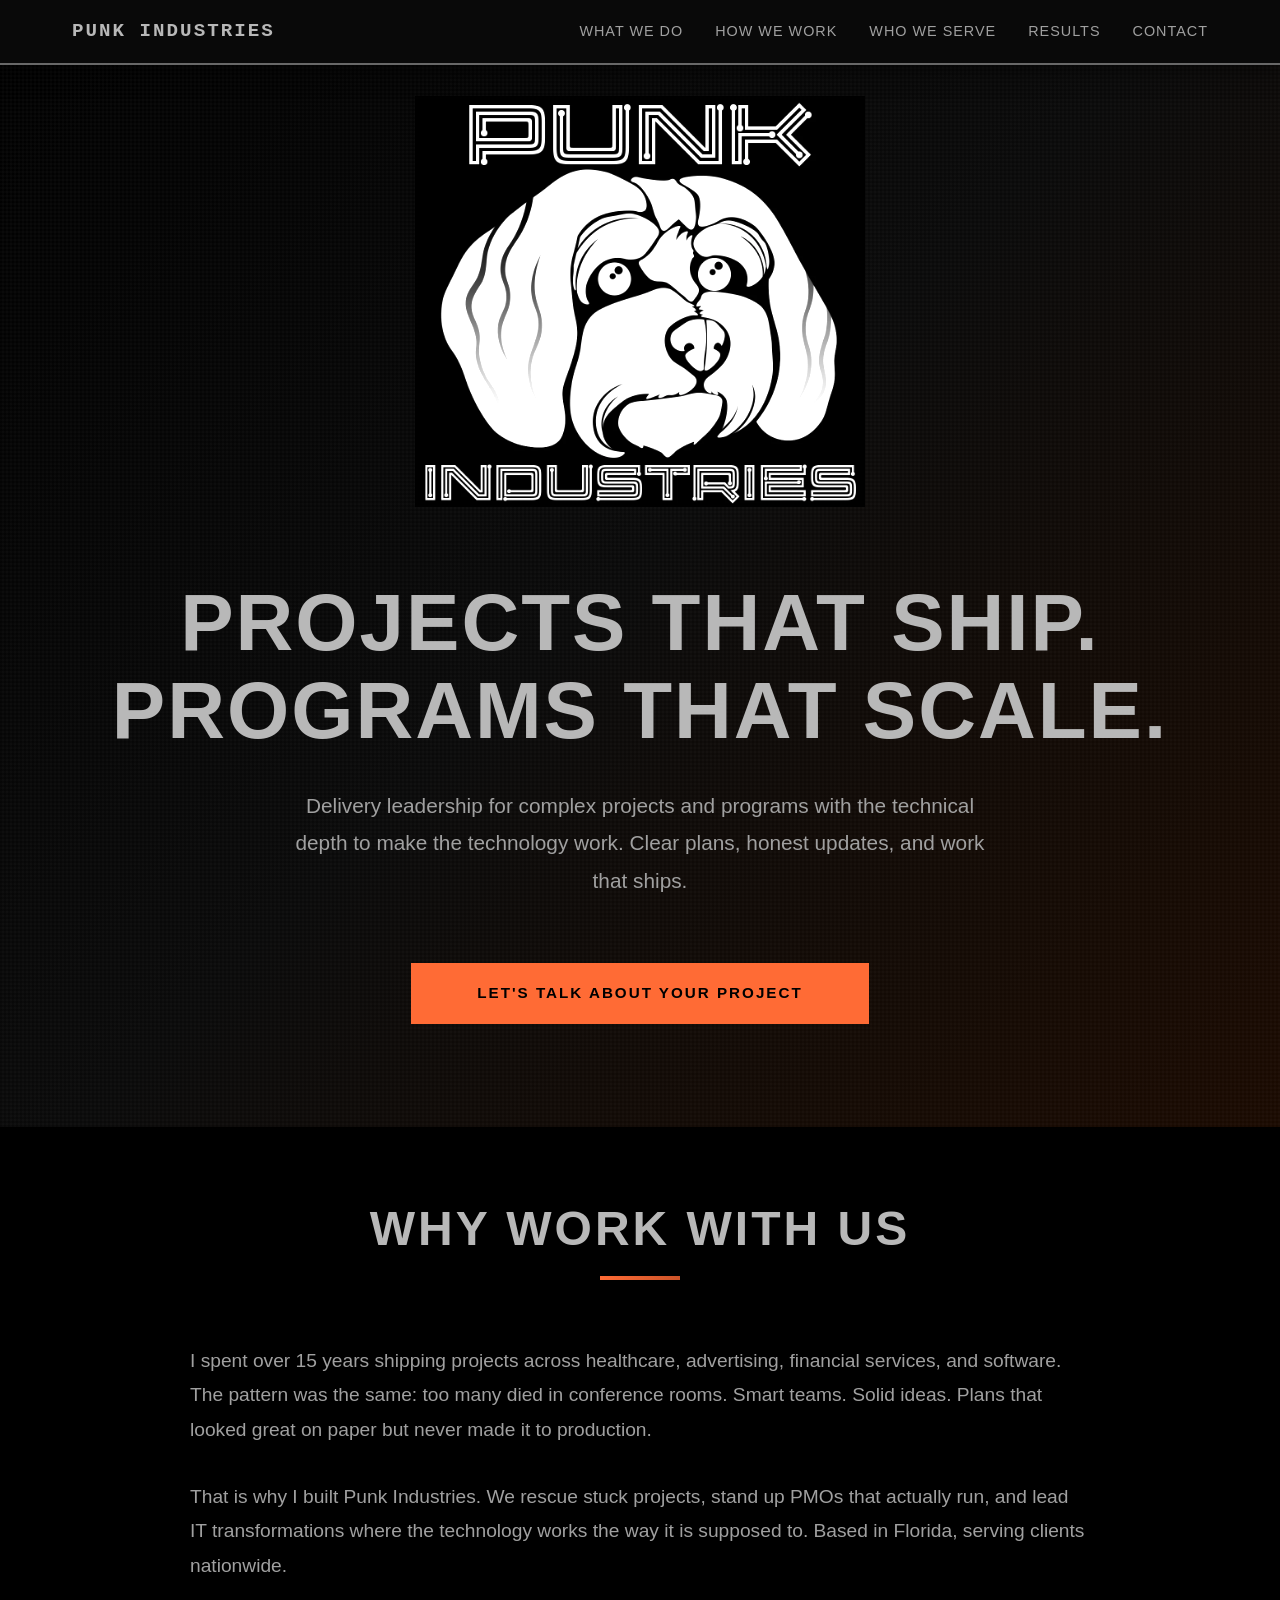
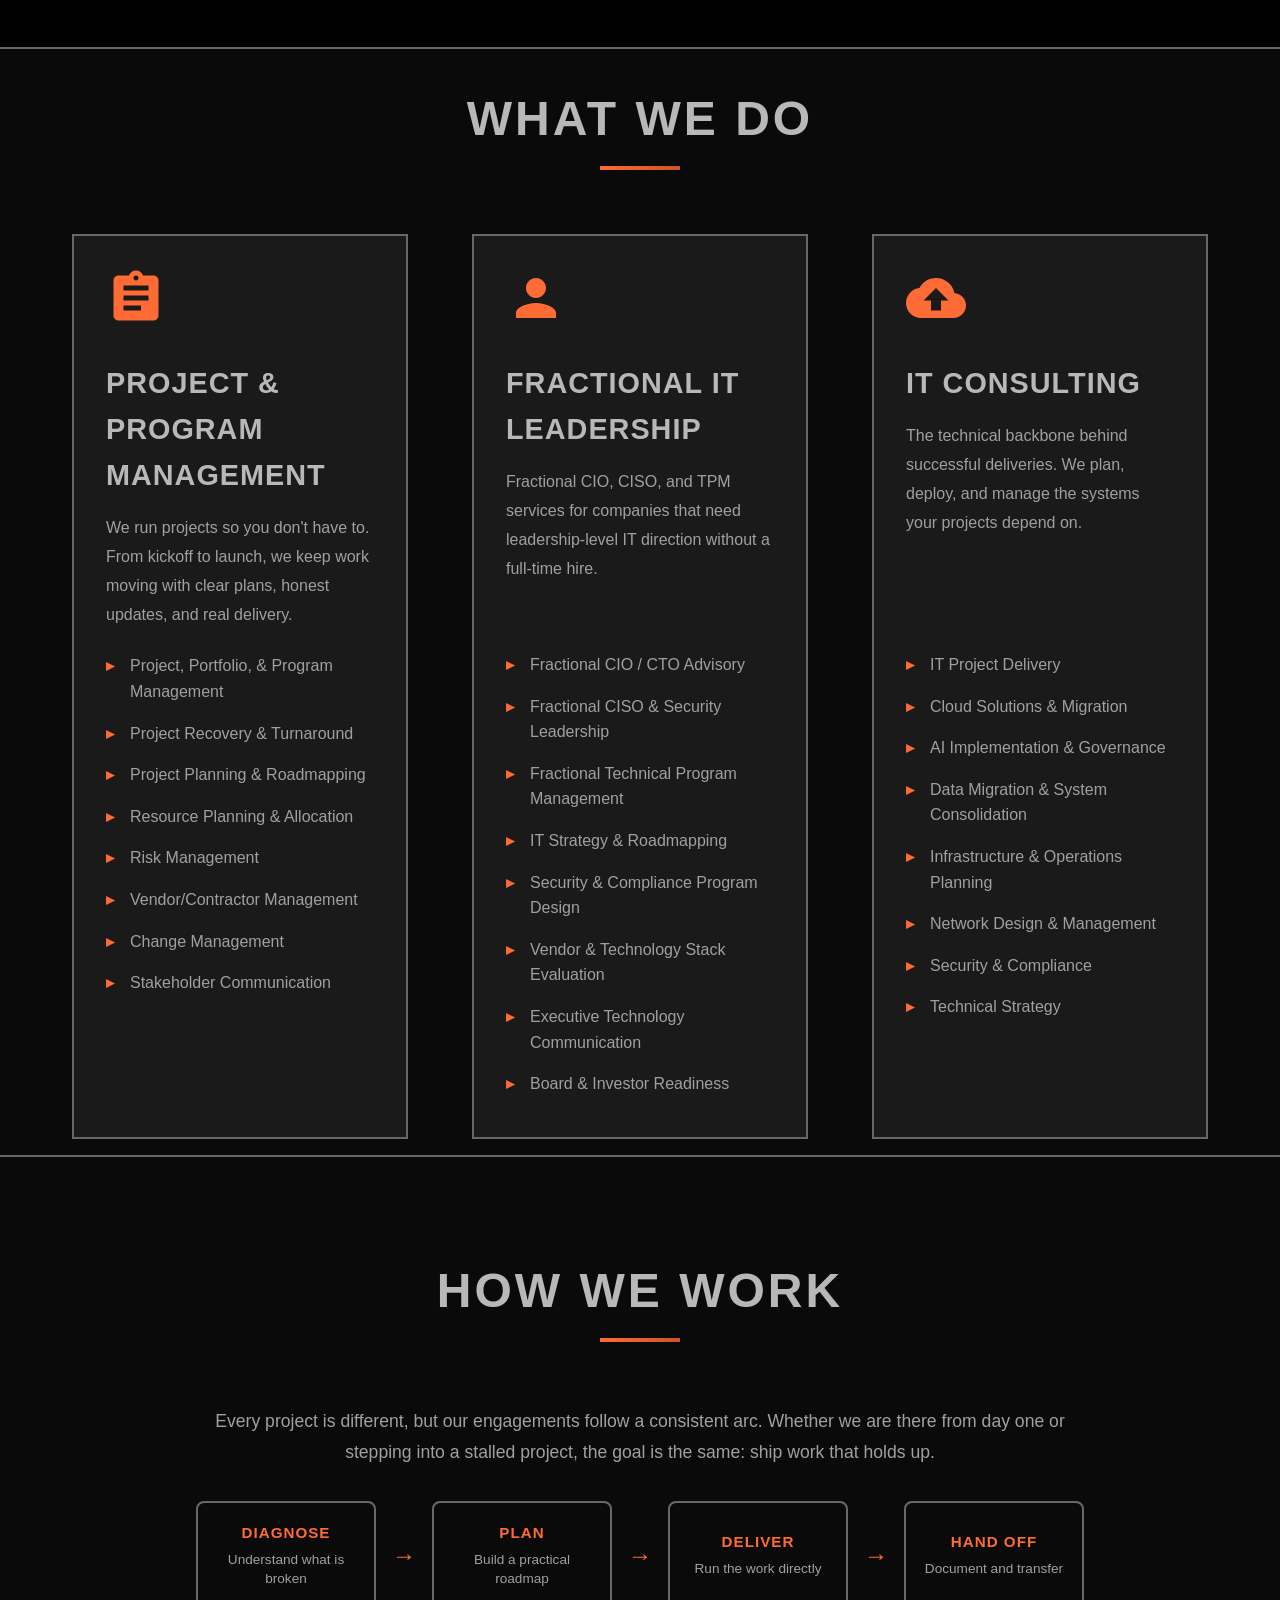
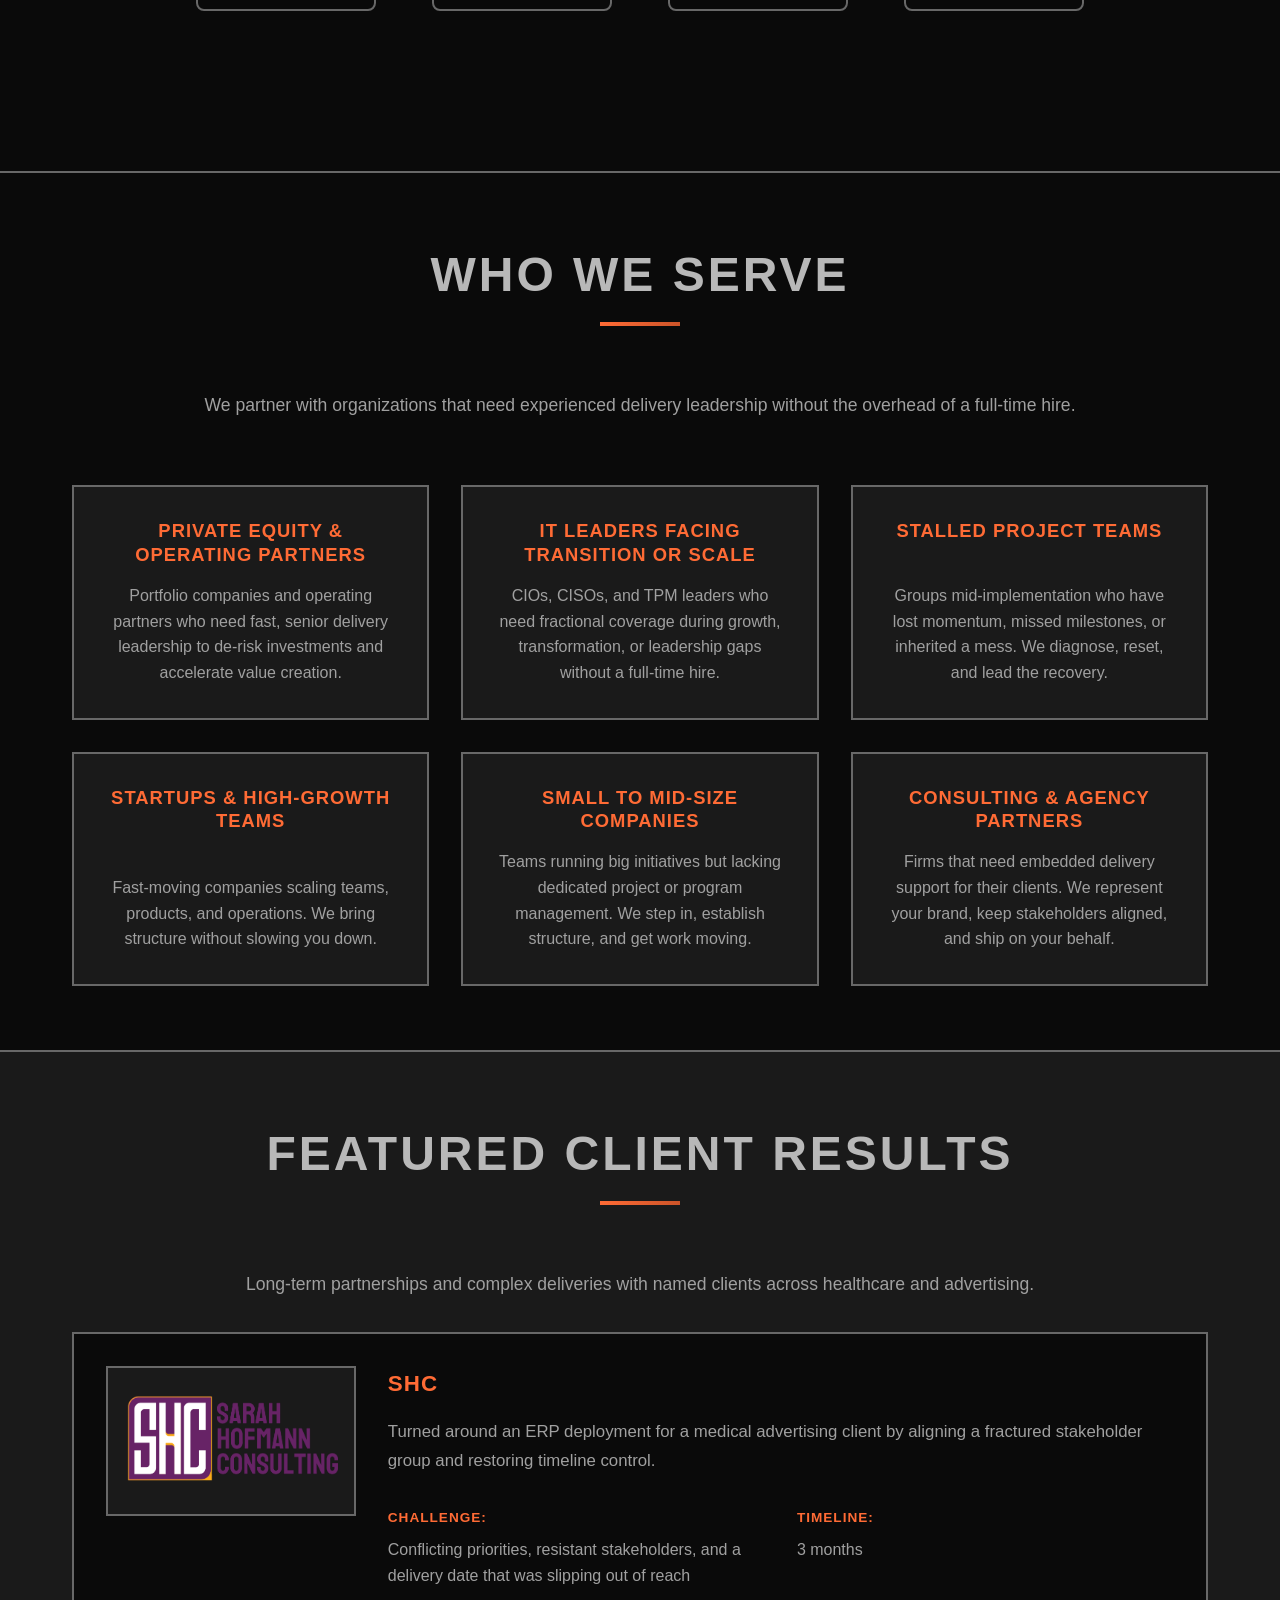
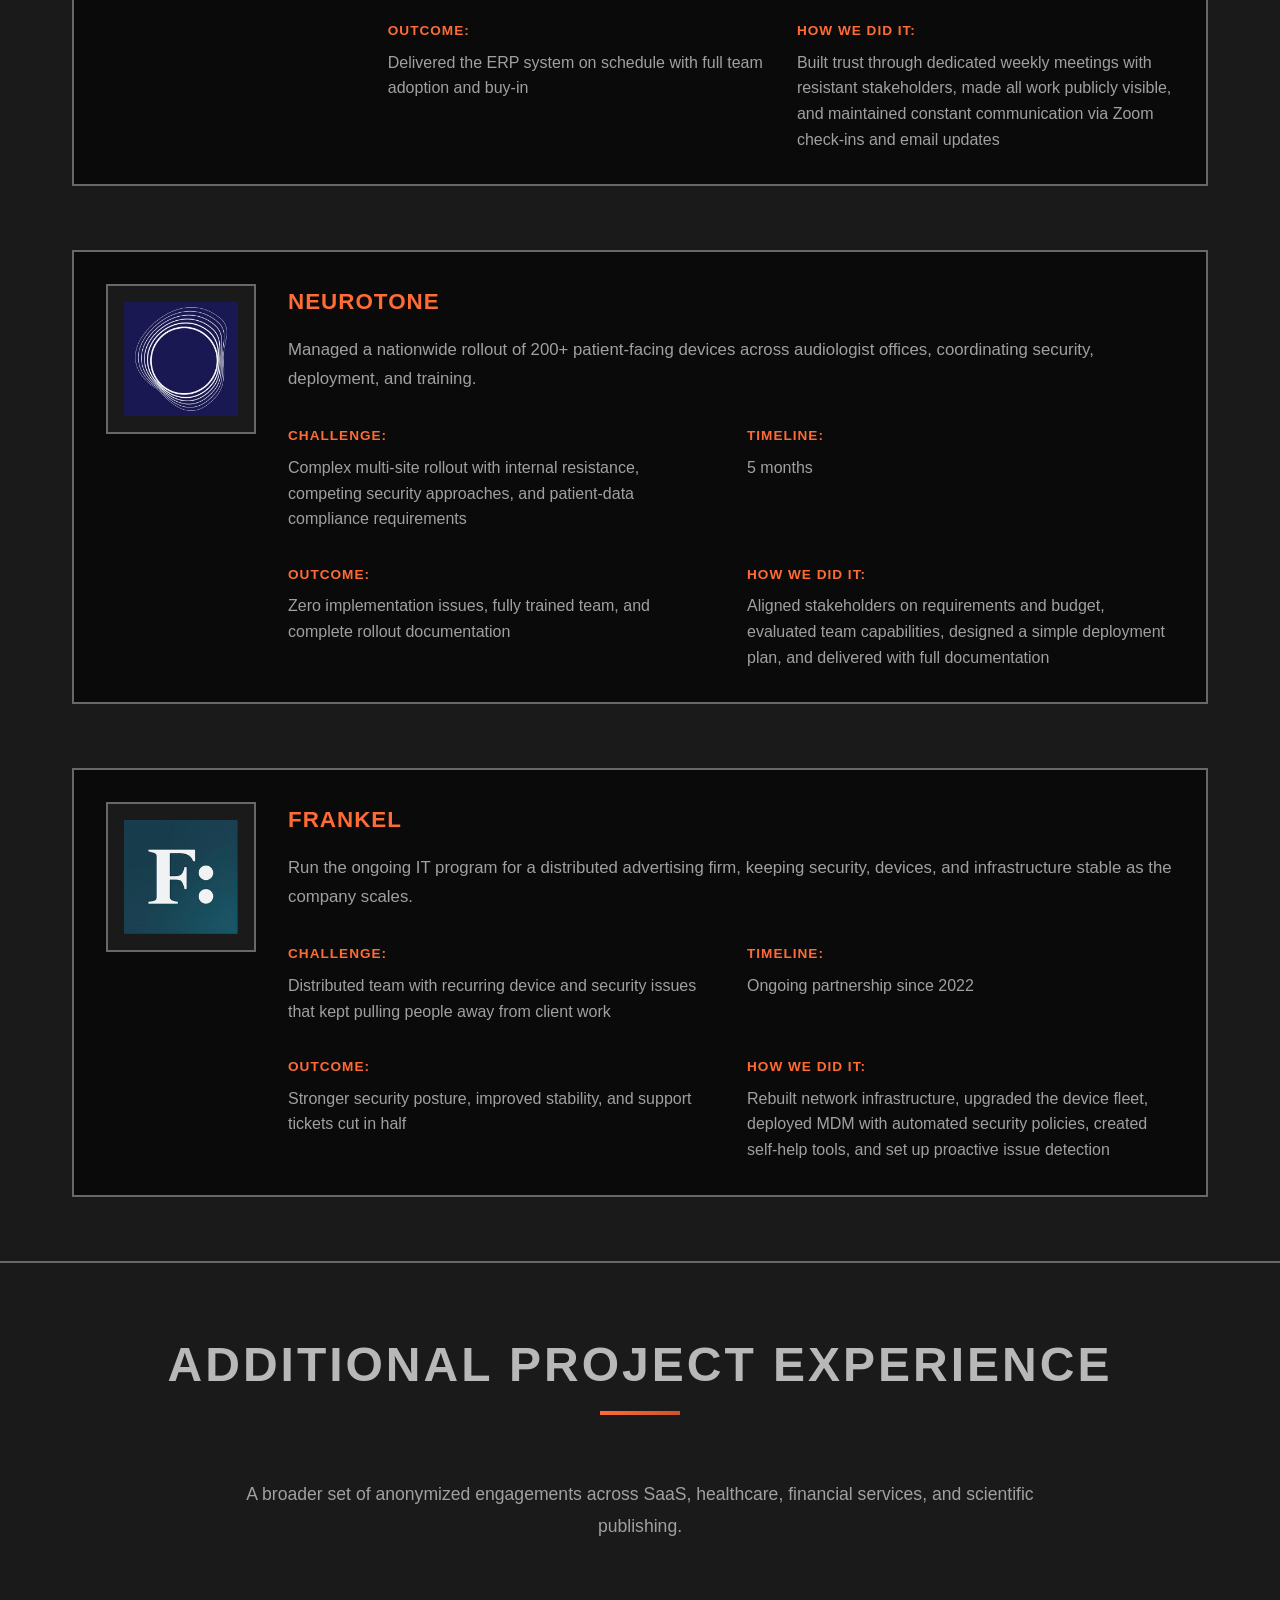
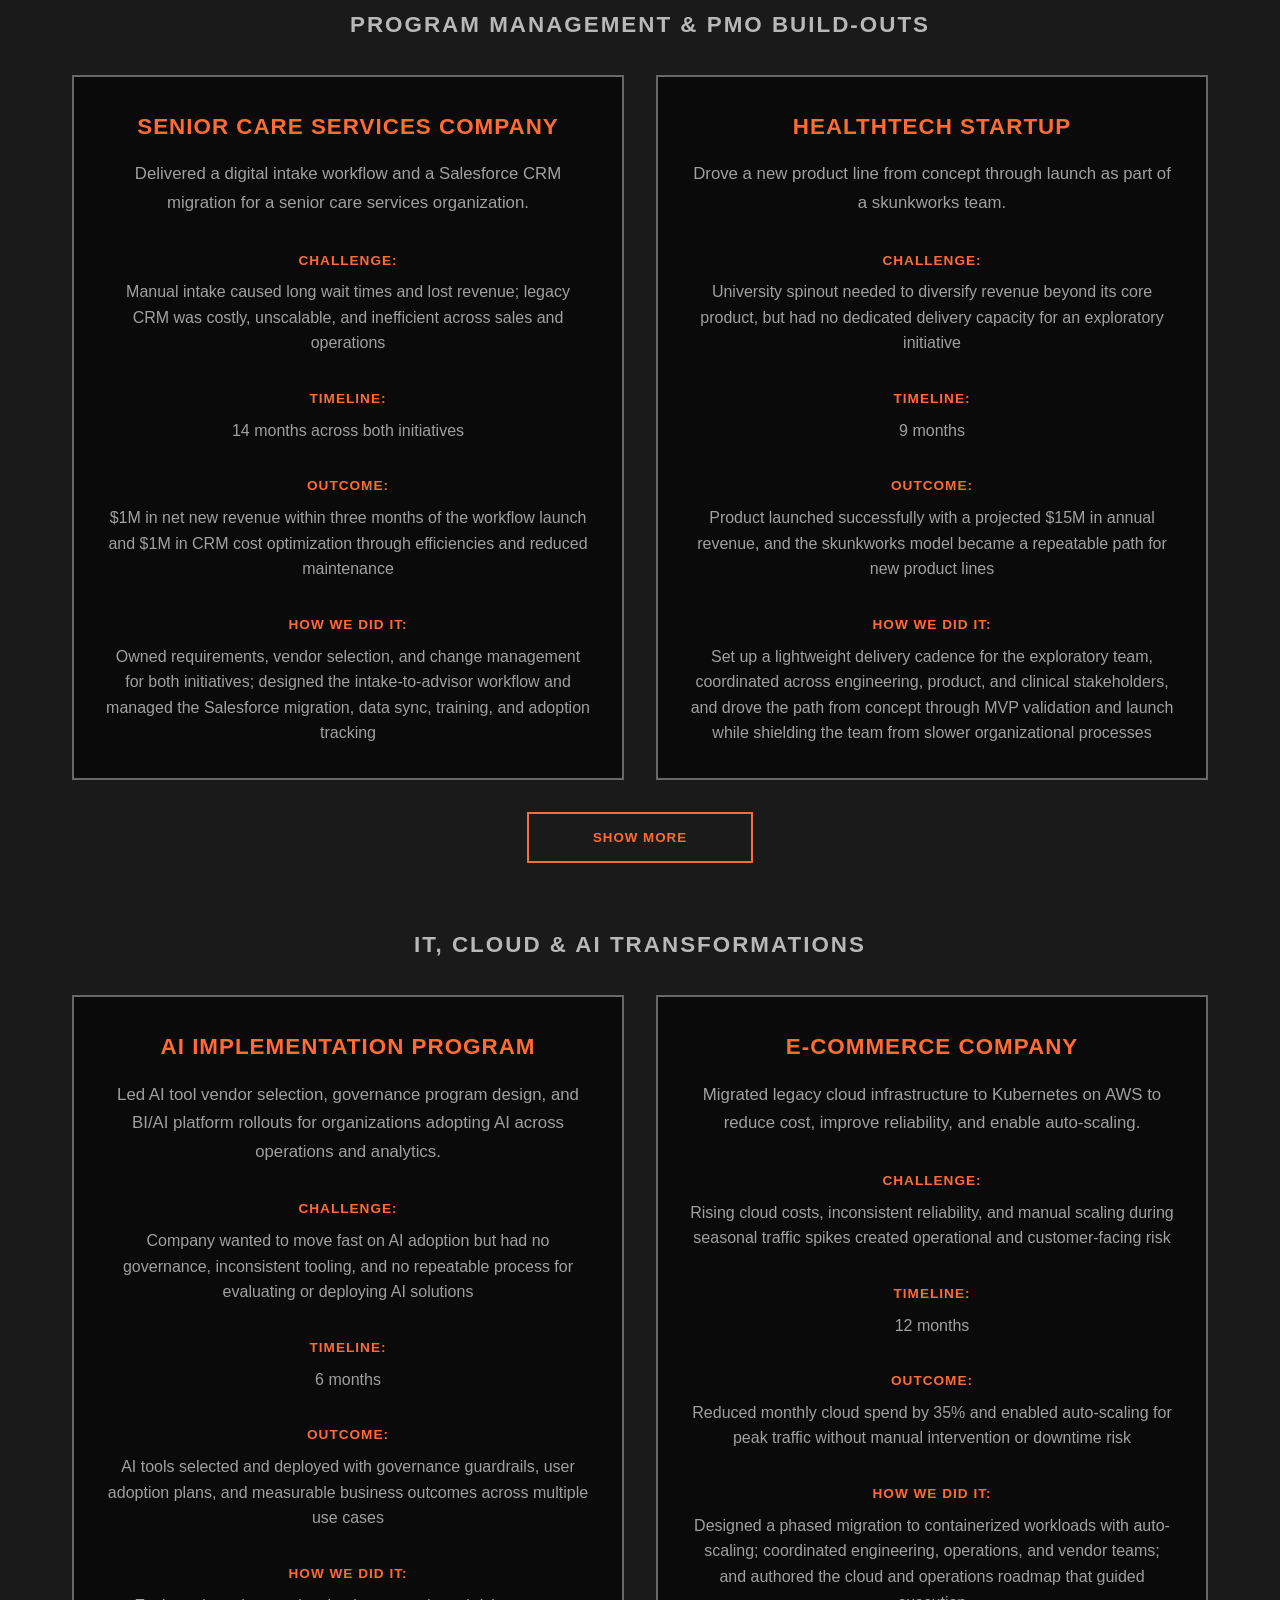
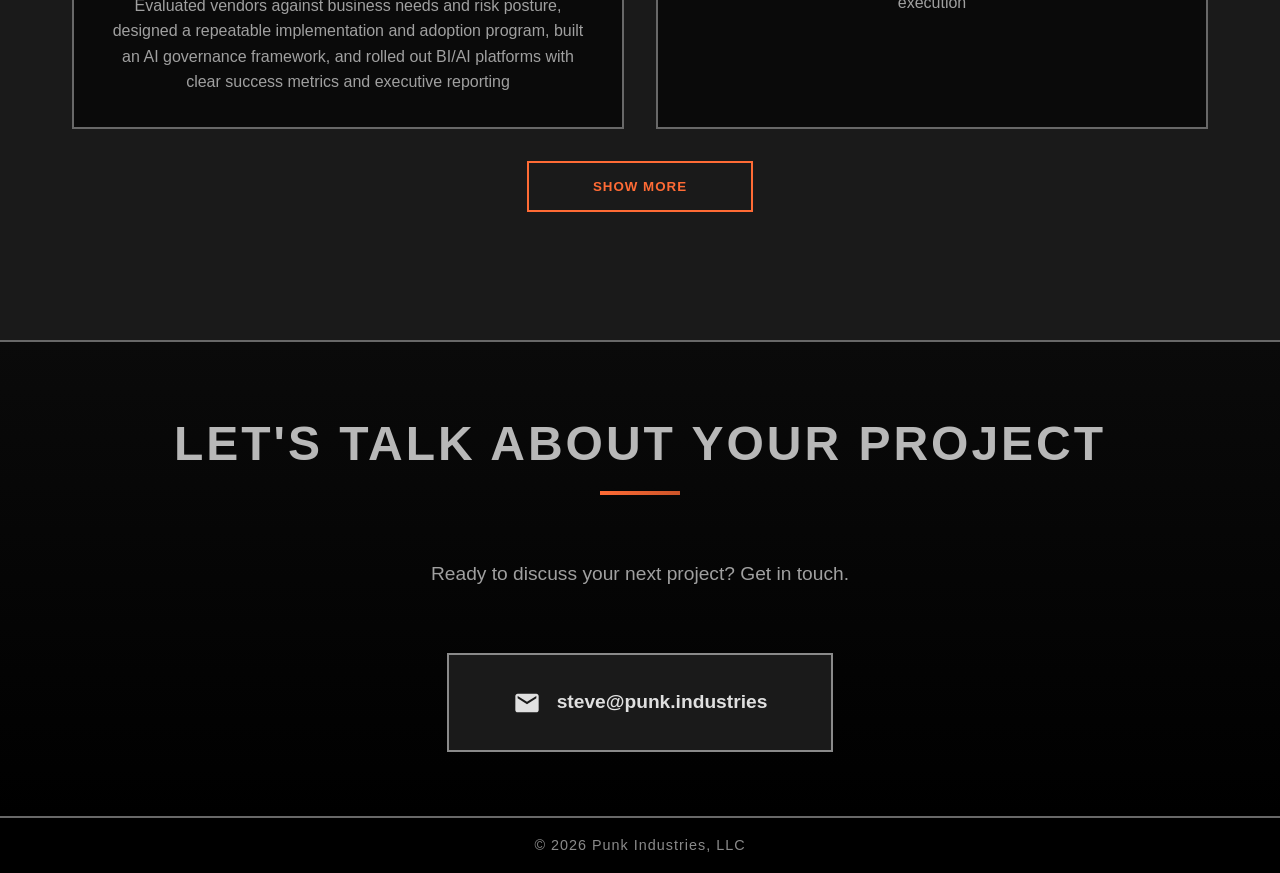
==== commit adb09018: "Update site positioning, services, and layout - Refine hero subtitle and founder narrative for senio" ====
--- a/index.html
+++ b/index.html
@@ -3,7 +3,18 @@
 <head>
     <meta charset="UTF-8">
     <meta name="viewport" content="width=device-width, initial-scale=1.0">
-    <title>Punk Industries | Project & Program Management Consulting</title>
+    <title>Punk Industries | Delivery Leadership for Complex Projects & IT Transformations</title>
+    <meta name="description" content="Punk Industries helps companies ship complex projects, scale programs, and lead IT transformations. Fractional CIO, CISO, and TPM services based in Florida, serving clients nationwide.">
+    <meta property="og:title" content="Punk Industries | Delivery Leadership for Complex Projects & IT Transformations">
+    <meta property="og:description" content="Punk Industries helps companies ship complex projects, scale programs, and lead IT transformations. Fractional CIO, CISO, and TPM services based in Florida, serving clients nationwide.">
+    <meta property="og:url" content="https://punk.industries/">
+    <meta property="og:type" content="website">
+    <meta property="og:image" content="https://punk.industries/logo.png">
+    <meta property="og:site_name" content="Punk Industries">
+    <meta name="twitter:card" content="summary_large_image">
+    <meta name="twitter:title" content="Punk Industries | Delivery Leadership for Complex Projects & IT Transformations">
+    <meta name="twitter:description" content="Punk Industries helps companies ship complex projects, scale programs, and lead IT transformations.">
+    <meta name="twitter:image" content="https://punk.industries/logo.png">
     <link rel="icon" type="image/png" sizes="32x32" href="favicon-32x32.png">
     <link rel="stylesheet" href="styles.css">
 </head>
@@ -19,11 +30,16 @@
             </div>
             <div class="nav-links">
                 <a href="#services">What We Do</a>
-                <a href="#how-we-run-projects">How We Work</a>
-                <a href="#who-we-work-with">Who We Serve</a>
+                <a href="#how-we-work">How We Work</a>
+                <a href="#who-we-serve">Who We Serve</a>
                 <a href="#client-results">Results</a>
                 <a href="#contact">Contact</a>
             </div>
+            <button class="nav-toggle" aria-label="Toggle navigation menu" aria-expanded="false" aria-controls="nav-links">
+                <span class="nav-toggle-bar"></span>
+                <span class="nav-toggle-bar"></span>
+                <span class="nav-toggle-bar"></span>
+            </button>
         </div>
     </nav>
 
@@ -34,11 +50,10 @@
             <div class="hero-content">
                 <img src="logo.png" alt="Punk Industries Logo" class="hero-logo">
                 <h1 class="glitch-text">Projects That Ship.<br>Programs That Scale.</h1>
-                <p class="hero-subtitle">Project and program management first, with the IT chops to make the technology actually work. Clear plans, honest updates, and work that gets across the finish line.</p>
+                <p class="hero-subtitle">Delivery leadership for complex projects and programs with the technical depth to make the technology work. Clear plans, honest updates, and work that ships.</p>
                 <a href="#contact" class="cta-button">Let's Talk About Your Project</a>
             </div>
         </div>
-        <div class="hero-overlay"></div>
     </section>
 
     <!-- Experience Section -->
@@ -46,8 +61,8 @@
         <div class="container">
             <h2 class="section-title">Why Work With Us</h2>
             <div class="experience-content">
-                <p>Punk Industries was founded on a simple principle: consultants should ship work, not slide decks. After 15+ years managing complex projects and programs across healthcare, advertising, financial services, and software, we've rescued projects stuck in endless status meetings, aligned stakeholders who weren't talking, and replaced bloated plans with practical roadmaps teams can actually execute — all while managing the IT, vendors, and moving parts that make delivery possible.</p>
-                <p>We bring clear communication, realistic timelines, and a bias for action. When you work with Punk Industries, you get someone who's been in the trenches, knows how to get things across the line, and stays focused on outcomes. We work remotely with clients nationwide.</p>
+                <p>I spent over 15 years shipping projects across healthcare, advertising, financial services, and software. The pattern was the same: too many died in conference rooms. Smart teams. Solid ideas. Plans that looked great on paper but never made it to production.</p>
+                <p>That is why I built Punk Industries. We rescue stuck projects, stand up PMOs that actually run, and lead IT transformations where the technology works the way it is supposed to. Based in Florida, serving clients nationwide.</p>
             </div>
         </div>
     </section>
@@ -58,19 +73,20 @@
             <h2 class="section-title">What We Do</h2>
             
             <div class="services-grid">
-                <!-- Project Management -->
+                                <!-- Project Management -->
                 <div class="service-card">
-                    <div class="service-icon">
-                        <svg viewBox="0 0 24 24" xmlns="http://www.w3.org/2000/svg" aria-hidden="true" focusable="false">
-                            <path d="M19 3h-4.18C14.4 1.84 13.3 1 12 1s-2.4.84-2.82 2H5c-1.1 0-2 .9-2 2v14c0 1.1.9 2 2 2h14c1.1 0 2-.9 2-2V5c0-1.1-.9-2-2-2zm-7 0c.55 0 1 .45 1 1s-.45 1-1 1-1-.45-1-1 .45-1 1-1zm2 14H7v-2h7v2zm3-4H7v-2h10v2zm0-4H7V7h10v2z" fill="currentColor"/>
-                        </svg>
-                    </div>
-                    <h3>Project & Program Management</h3>
-                    <p>We run projects so you don't have to. From kickoff to launch, we keep work moving with clear plans, honest updates, and real delivery.</p>
+                    <div class="service-card-header">
+                        <div class="service-icon">
+                            <svg viewBox="0 0 24 24" xmlns="http://www.w3.org/2000/svg" aria-hidden="true" focusable="false">
+                                <path d="M19 3h-4.18C14.4 1.84 13.3 1 12 1s-2.4.84-2.82 2H5c-1.1 0-2 .9-2 2v14c0 1.1.9 2 2 2h14c1.1 0 2-.9 2-2V5c0-1.1-.9-2-2-2zm-7 0c.55 0 1 .45 1 1s-.45 1-1 1-1-.45-1-1 .45-1 1-1zm2 14H7v-2h7v2zm3-4H7v-2h10v2zm0-4H7V7h10v2z" fill="currentColor"/>
+                            </svg>
+                        </div>
+                        <h3>Project & Program Management</h3>
+                        <p>We run projects so you don't have to. From kickoff to launch, we keep work moving with clear plans, honest updates, and real delivery.</p>
+                    </div>
                     <ul class="service-features">
                         <li>Project, Portfolio, & Program Management</li>
                         <li>Project Recovery & Turnaround</li>
-                        <li>Business Case Development</li>
                         <li>Project Planning & Roadmapping</li>
                         <li>Resource Planning & Allocation</li>
                         <li>Risk Management</li>
@@ -80,22 +96,47 @@
                     </ul>
                 </div>
 
+                <!-- Fractional IT Leadership -->
+                <div class="service-card">
+                    <div class="service-card-header">
+                        <div class="service-icon">
+                            <svg viewBox="0 0 24 24" xmlns="http://www.w3.org/2000/svg" aria-hidden="true" focusable="false">
+                                <path d="M12 12c2.21 0 4-1.79 4-4s-1.79-4-4-4-4 1.79-4 4 1.79 4 4 4zm0 2c-2.67 0-8 1.34-8 4v2h16v-2c0-2.66-5.33-4-8-4z" fill="currentColor"/>
+                            </svg>
+                        </div>
+                        <h3>Fractional IT Leadership</h3>
+                        <p>Fractional CIO, CISO, and TPM services for companies that need leadership-level IT direction without a full-time hire.</p>
+                    </div>
+                    <ul class="service-features">
+                        <li>Fractional CIO / CTO Advisory</li>
+                        <li>Fractional CISO & Security Leadership</li>
+                        <li>Fractional Technical Program Management</li>
+                        <li>IT Strategy & Roadmapping</li>
+                        <li>Security & Compliance Program Design</li>
+                        <li>Vendor & Technology Stack Evaluation</li>
+                        <li>Executive Technology Communication</li>
+                        <li>Board & Investor Readiness</li>
+                    </ul>
+                </div>
+
                 <!-- IT Consulting -->
                 <div class="service-card">
-                    <div class="service-icon">
-                        <svg viewBox="0 0 24 24" xmlns="http://www.w3.org/2000/svg" aria-hidden="true" focusable="false">
-                            <path d="M4 6h16v2H4zm0 5h16v2H4zm0 5h16v2H4z" fill="currentColor"/>
-                        </svg>
-                    </div>
-                    <h3>IT Consulting</h3>
-                    <p>The technical backbone behind successful deliveries. We plan, deploy, and manage the systems your projects depend on.</p>
+                    <div class="service-card-header">
+                        <div class="service-icon">
+                            <svg viewBox="0 0 24 24" xmlns="http://www.w3.org/2000/svg" aria-hidden="true" focusable="false">
+                                <path d="M19.35 10.04A7.49 7.49 0 0 0 12 4C9.11 4 6.6 5.64 5.35 8.04A5.994 5.994 0 0 0 0 14c0 3.31 2.69 6 6 6h13c2.76 0 5-2.24 5-5 0-2.64-2.05-4.78-4.65-4.96zM14 13v4h-4v-4H7l5-5 5 5h-3z" fill="currentColor"/>
+                            </svg>
+                        </div>
+                        <h3>IT Consulting</h3>
+                        <p>The technical backbone behind successful deliveries. We plan, deploy, and manage the systems your projects depend on.</p>
+                    </div>
                     <ul class="service-features">
                         <li>IT Project Delivery</li>
                         <li>Cloud Solutions & Migration</li>
-                        <li>Office Technology Planning</li>
+                        <li>AI Implementation & Governance</li>
+                        <li>Data Migration & System Consolidation</li>
+                        <li>Infrastructure & Operations Planning</li>
                         <li>Network Design & Management</li>
-                        <li>Device Management</li>
-                        <li>Infrastructure Architecture</li>
                         <li>Security & Compliance</li>
                         <li>Technical Strategy</li>
                     </ul>
@@ -104,46 +145,47 @@
         </div>
     </section>
 
-    <!-- How We Run Projects Section -->
-    <section id="how-we-run-projects" class="how-we-run-projects">
-        <div class="container">
-            <h2 class="section-title">How We Run Projects</h2>
-            <p class="run-intro">No single methodology fits every project. We adapt to your environment, but these principles guide every engagement:</p>
-            <ul class="run-list">
-                <li><strong>Start with clarity.</strong> Define the goal, scope, and success metrics before any work begins.</li>
-                <li><strong>Make work visible.</strong> Shared plans, clear owners, and regular updates keep everyone aligned.</li>
-                <li><strong>Manage risks early.</strong> We surface blockers before they become crises.</li>
-                <li><strong>Keep stakeholders in the loop.</strong> Honest communication beats surprise announcements.</li>
-                <li><strong>Ship in increments.</strong> Break large efforts into manageable wins that build momentum.</li>
-                <li><strong>Finish strong.</strong> Documentation, handoff, and follow-through are part of delivery.</li>
-            </ul>
-        </div>
-    </section>
-
-    <!-- How We Help Section -->
-    <section id="how-we-help" class="how-we-help">
-        <div class="container">
-            <h2 class="section-title">How We Help</h2>
-            <p class="help-intro">Every engagement is custom-scoped, but these are the scenarios where we add the most value:</p>
-            <ul class="help-list">
-                <li>Get a stalled project back on track</li>
-                <li>Stand up or run a PMO or program office</li>
-                <li>Lead an ERP, CRM, or platform rollout</li>
-                <li>Manage vendors so your team can stay focused</li>
-                <li>Audit a failed delivery and build a recovery plan</li>
-                <li>Deliver cloud migration and IT infrastructure projects</li>
-            </ul>
-            <p class="help-footer">Have something different in mind? Let's talk.</p>
-        </div>
-    </section>
-
-    <!-- Who We Work With Section -->
-    <section id="who-we-work-with" class="who-we-work-with">
-        <div class="container">
-            <h2 class="section-title">Who We Work With</h2>
+    <!-- How We Work Section -->
+    <section id="how-we-work" class="how-we-work">
+        <div class="container">
+            <h2 class="section-title">How We Work</h2>
+            <p class="run-intro">Every project is different, but our engagements follow a consistent arc. Whether we are there from day one or stepping into a stalled project, the goal is the same: ship work that holds up.</p>
+
+            <div class="process-flow process-horizontal">
+                <div class="process-step"><span class="process-step-title">Diagnose</span><span class="process-step-text">Understand what is broken</span></div>
+                <span class="process-arrow">→</span>
+                <div class="process-step"><span class="process-step-title">Plan</span><span class="process-step-text">Build a practical roadmap</span></div>
+                <span class="process-arrow">→</span>
+                <div class="process-step"><span class="process-step-title">Deliver</span><span class="process-step-text">Run the work directly</span></div>
+                <span class="process-arrow">→</span>
+                <div class="process-step"><span class="process-step-title">Hand Off</span><span class="process-step-text">Document and transfer</span></div>
+            </div>
+        </div>
+    </section>
+
+    <!-- Who We Serve Section -->
+    <section id="who-we-serve" class="who-we-serve">
+        <div class="container">
+            <h2 class="section-title">Who We Serve</h2>
             <p class="who-intro">We partner with organizations that need experienced delivery leadership without the overhead of a full-time hire.</p>
             <div class="who-grid">
                 <div class="who-card">
+                    <h3>Private Equity & Operating Partners</h3>
+                    <p>Portfolio companies and operating partners who need fast, senior delivery leadership to de-risk investments and accelerate value creation.</p>
+                </div>
+                <div class="who-card">
+                    <h3>IT Leaders Facing Transition or Scale</h3>
+                    <p>CIOs, CISOs, and TPM leaders who need fractional coverage during growth, transformation, or leadership gaps without a full-time hire.</p>
+                </div>
+                <div class="who-card">
+                    <h3>Stalled Project Teams</h3>
+                    <p>Groups mid-implementation who have lost momentum, missed milestones, or inherited a mess. We diagnose, reset, and lead the recovery.</p>
+                </div>
+                <div class="who-card">
+                    <h3>Startups & High-Growth Teams</h3>
+                    <p>Fast-moving companies scaling teams, products, and operations. We bring structure without slowing you down.</p>
+                </div>
+                <div class="who-card">
                     <h3>Small to Mid-Size Companies</h3>
                     <p>Teams running big initiatives but lacking dedicated project or program management. We step in, establish structure, and get work moving.</p>
                 </div>
@@ -151,14 +193,6 @@
                     <h3>Consulting & Agency Partners</h3>
                     <p>Firms that need embedded delivery support for their clients. We represent your brand, keep stakeholders aligned, and ship on your behalf.</p>
                 </div>
-                <div class="who-card">
-                    <h3>Stalled Project Teams</h3>
-                    <p>Groups mid-implementation who have lost momentum, missed milestones, or inherited a mess. We diagnose, reset, and lead the recovery.</p>
-                </div>
-                <div class="who-card">
-                    <h3>Startups & High-Growth Teams</h3>
-                    <p>Fast-moving companies scaling teams, products, and operations. We bring structure without slowing you down.</p>
-                </div>
             </div>
         </div>
     </section>
@@ -178,24 +212,23 @@
                             <h3>SHC</h3>
                             <p class="project-brief">Turned around an ERP deployment for a medical advertising client by aligning a fractured stakeholder group and restoring timeline control.</p>
                         </div>
-                        <div class="results">
-                            <dl class="result-item">
+                        <dl class="results">
+                            <div class="result-item">
                                 <dt class="result-label">Challenge:</dt>
                                 <dd class="result-value">Conflicting priorities, resistant stakeholders, and a delivery date that was slipping out of reach</dd>
-                            </dl>
-                            <dl class="result-item">
+                            </div>
+                            <div class="result-item">
                                 <dt class="result-label">Timeline:</dt>
                                 <dd class="result-value">3 months</dd>
-                            </dl>
-                            <dl class="result-item">
+                            </div>
+                            <div class="result-item">
                                 <dt class="result-label">Outcome:</dt>
                                 <dd class="result-value">Delivered the ERP system on schedule with full team adoption and buy-in</dd>
-                            </dl>
-                            <dl class="result-item how-we-did-it">
+                            </div>
+                            <div class="result-item how-we-did-it">
                                 <dt class="how-we-did-it-label">How We Did It:</dt>
                                 <dd class="how-we-did-it-value">Built trust through dedicated weekly meetings with resistant stakeholders, made all work publicly visible, and maintained constant communication via Zoom check-ins and email updates</dd>
-                            </dl>
-                        </div>
+                            </div></dl>
                     </div>
                 </div>
 
@@ -208,24 +241,23 @@
                             <h3>Neurotone</h3>
                             <p class="project-brief">Managed a nationwide rollout of 200+ patient-facing devices across audiologist offices, coordinating security, deployment, and training.</p>
                         </div>
-                        <div class="results">
-                            <dl class="result-item">
+                        <dl class="results">
+                            <div class="result-item">
                                 <dt class="result-label">Challenge:</dt>
                                 <dd class="result-value">Complex multi-site rollout with internal resistance, competing security approaches, and patient-data compliance requirements</dd>
-                            </dl>
-                            <dl class="result-item">
+                            </div>
+                            <div class="result-item">
                                 <dt class="result-label">Timeline:</dt>
                                 <dd class="result-value">5 months</dd>
-                            </dl>
-                            <dl class="result-item">
+                            </div>
+                            <div class="result-item">
                                 <dt class="result-label">Outcome:</dt>
                                 <dd class="result-value">Zero implementation issues, fully trained team, and complete rollout documentation</dd>
-                            </dl>
-                            <dl class="result-item how-we-did-it">
+                            </div>
+                            <div class="result-item how-we-did-it">
                                 <dt class="how-we-did-it-label">How We Did It:</dt>
                                 <dd class="how-we-did-it-value">Aligned stakeholders on requirements and budget, evaluated team capabilities, designed a simple deployment plan, and delivered with full documentation</dd>
-                            </dl>
-                        </div>
+                            </div></dl>
                     </div>
                 </div>
 
@@ -238,24 +270,23 @@
                             <h3>Frankel</h3>
                             <p class="project-brief">Run the ongoing IT program for a distributed advertising firm, keeping security, devices, and infrastructure stable as the company scales.</p>
                         </div>
-                        <div class="results">
-                            <dl class="result-item">
+                        <dl class="results">
+                            <div class="result-item">
                                 <dt class="result-label">Challenge:</dt>
                                 <dd class="result-value">Distributed team with recurring device and security issues that kept pulling people away from client work</dd>
-                            </dl>
-                            <dl class="result-item">
+                            </div>
+                            <div class="result-item">
                                 <dt class="result-label">Timeline:</dt>
                                 <dd class="result-value">Ongoing partnership since 2022</dd>
-                            </dl>
-                            <dl class="result-item">
+                            </div>
+                            <div class="result-item">
                                 <dt class="result-label">Outcome:</dt>
                                 <dd class="result-value">Stronger security posture, improved stability, and support tickets cut in half</dd>
-                            </dl>
-                            <dl class="result-item how-we-did-it">
+                            </div>
+                            <div class="result-item how-we-did-it">
                                 <dt class="how-we-did-it-label">How We Did It:</dt>
                                 <dd class="how-we-did-it-value">Rebuilt network infrastructure, upgraded the device fleet, deployed MDM with automated security policies, created self-help tools, and set up proactive issue detection</dd>
-                            </dl>
-                        </div>
+                            </div></dl>
                     </div>
                 </div>
             </div>
@@ -267,171 +298,219 @@
         <div class="container">
             <h2 class="section-title">Additional Project Experience</h2>
             <p class="showcase-intro">A broader set of anonymized engagements across SaaS, healthcare, financial services, and scientific publishing.</p>
-            <div class="showcase-grid">
+
+            <h3 class="subsection-title">Program Management &amp; PMO Build-Outs</h3>
+            <div class="showcase-grid project-group" data-group="pmo" data-visible="2">
                 <div class="showcase-card">
                     <div class="showcase-content">
                         <div class="showcase-header">
                             <h3>Senior Care Services Company</h3>
                             <p class="project-brief">Delivered a digital intake workflow and a Salesforce CRM migration for a senior care services organization.</p>
                         </div>
-                        <div class="results">
-                            <dl class="result-item">
+                        <dl class="results">
+                            <div class="result-item">
                                 <dt class="result-label">Challenge:</dt>
                                 <dd class="result-value">Manual intake caused long wait times and lost revenue; legacy CRM was costly, unscalable, and inefficient across sales and operations</dd>
-                            </dl>
-                            <dl class="result-item">
+                            </div>
+                            <div class="result-item">
                                 <dt class="result-label">Timeline:</dt>
                                 <dd class="result-value">14 months across both initiatives</dd>
-                            </dl>
-                            <dl class="result-item">
+                            </div>
+                            <div class="result-item">
                                 <dt class="result-label">Outcome:</dt>
                                 <dd class="result-value">$1M in net new revenue within three months of the workflow launch and $1M in CRM cost optimization through efficiencies and reduced maintenance</dd>
-                            </dl>
-                            <dl class="result-item how-we-did-it">
+                            </div>
+                            <div class="result-item how-we-did-it">
                                 <dt class="how-we-did-it-label">How We Did It:</dt>
                                 <dd class="how-we-did-it-value">Owned requirements, vendor selection, and change management for both initiatives; designed the intake-to-advisor workflow and managed the Salesforce migration, data sync, training, and adoption tracking</dd>
-                            </dl>
-                        </div>
-                    </div>
-                </div>
-
+                            </div></dl>
+                    </div>
+                </div>
                 <div class="showcase-card">
                     <div class="showcase-content">
                         <div class="showcase-header">
                             <h3>Healthtech Startup</h3>
                             <p class="project-brief">Drove a new product line from concept through launch as part of a skunkworks team.</p>
                         </div>
-                        <div class="results">
-                            <dl class="result-item">
+                        <dl class="results">
+                            <div class="result-item">
                                 <dt class="result-label">Challenge:</dt>
                                 <dd class="result-value">University spinout needed to diversify revenue beyond its core product, but had no dedicated delivery capacity for an exploratory initiative</dd>
-                            </dl>
-                            <dl class="result-item">
+                            </div>
+                            <div class="result-item">
                                 <dt class="result-label">Timeline:</dt>
                                 <dd class="result-value">9 months</dd>
-                            </dl>
-                            <dl class="result-item">
+                            </div>
+                            <div class="result-item">
                                 <dt class="result-label">Outcome:</dt>
                                 <dd class="result-value">Product launched successfully with a projected $15M in annual revenue, and the skunkworks model became a repeatable path for new product lines</dd>
-                            </dl>
-                            <dl class="result-item how-we-did-it">
+                            </div>
+                            <div class="result-item how-we-did-it">
                                 <dt class="how-we-did-it-label">How We Did It:</dt>
                                 <dd class="how-we-did-it-value">Set up a lightweight delivery cadence for the exploratory team, coordinated across engineering, product, and clinical stakeholders, and drove the path from concept through MVP validation and launch while shielding the team from slower organizational processes</dd>
-                            </dl>
-                        </div>
-                    </div>
-                </div>
-
+                            </div></dl>
+                    </div>
+                </div>
                 <div class="showcase-card">
                     <div class="showcase-content">
                         <div class="showcase-header">
                             <h3>Private Equity-Backed SaaS Company</h3>
                             <p class="project-brief">Built the program management function from scratch for a digital product organization.</p>
                         </div>
-                        <div class="results">
-                            <dl class="result-item">
+                        <dl class="results">
+                            <div class="result-item">
                                 <dt class="result-label">Challenge:</dt>
                                 <dd class="result-value">No PMO, ad hoc project intake, and escalations happening in side conversations instead of governed forums</dd>
-                            </dl>
-                            <dl class="result-item">
+                            </div>
+                            <div class="result-item">
                                 <dt class="result-label">Timeline:</dt>
                                 <dd class="result-value">6 months</dd>
-                            </dl>
-                            <dl class="result-item">
+                            </div>
+                            <div class="result-item">
                                 <dt class="result-label">Outcome:</dt>
                                 <dd class="result-value">Standing executive governance forum and a single source of truth across the portfolio for the first time</dd>
-                            </dl>
-                            <dl class="result-item how-we-did-it">
+                            </div>
+                            <div class="result-item how-we-did-it">
                                 <dt class="how-we-did-it-label">How We Did It:</dt>
                                 <dd class="how-we-did-it-value">Defined the operating model, governance cadence, and delivery standards; stood up a weekly executive forum with 2 SVPs and 4 VPs for in-session dependency resolution; and led the Asana to Jira/Confluence migration that gave leadership portfolio visibility</dd>
-                            </dl>
-                        </div>
-                    </div>
-                </div>
-
+                            </div></dl>
+                    </div>
+                </div>
                 <div class="showcase-card">
                     <div class="showcase-content">
                         <div class="showcase-header">
                             <h3>Healthcare Services Organization</h3>
                             <p class="project-brief">Recovered a stalled database migration that was putting significant annual savings at risk.</p>
                         </div>
-                        <div class="results">
-                            <dl class="result-item">
+                        <dl class="results">
+                            <div class="result-item">
                                 <dt class="result-label">Challenge:</dt>
                                 <dd class="result-value">Migration stalled due to unclear ownership, misaligned stakeholders, and no recovery plan; $400K in annual savings threatened</dd>
-                            </dl>
-                            <dl class="result-item">
+                            </div>
+                            <div class="result-item">
                                 <dt class="result-label">Timeline:</dt>
                                 <dd class="result-value">4 months</dd>
-                            </dl>
-                            <dl class="result-item">
+                            </div>
+                            <div class="result-item">
                                 <dt class="result-label">Outcome:</dt>
                                 <dd class="result-value">Delivered on the revised schedule, unlocking $400K in annual cost savings</dd>
-                            </dl>
-                            <dl class="result-item how-we-did-it">
+                            </div>
+                            <div class="result-item how-we-did-it">
                                 <dt class="how-we-did-it-label">How We Did It:</dt>
                                 <dd class="how-we-did-it-value">Assessed stakeholders and root causes, developed a risk-based recovery plan with phased milestones, re-established governance with clear decision rights, and managed executive communication throughout the recovery</dd>
-                            </dl>
-                        </div>
-                    </div>
-                </div>
-
+                            </div></dl>
+                    </div>
+                </div>
                 <div class="showcase-card">
                     <div class="showcase-content">
                         <div class="showcase-header">
                             <h3>Financial Services SaaS Company</h3>
                             <p class="project-brief">Modernized project management tooling and shipped an AI-powered intake system for a product organization.</p>
                         </div>
-                        <div class="results">
-                            <dl class="result-item">
+                        <dl class="results">
+                            <div class="result-item">
                                 <dt class="result-label">Challenge:</dt>
                                 <dd class="result-value">Inconsistent tooling and ad hoc intake made prioritization difficult across multiple product teams</dd>
-                            </dl>
-                            <dl class="result-item">
+                            </div>
+                            <div class="result-item">
                                 <dt class="result-label">Timeline:</dt>
                                 <dd class="result-value">5 months</dd>
-                            </dl>
-                            <dl class="result-item">
+                            </div>
+                            <div class="result-item">
                                 <dt class="result-label">Outcome:</dt>
                                 <dd class="result-value">AI intake adopted by every project manager within three days; standardized tooling across the organization</dd>
-                            </dl>
-                            <dl class="result-item how-we-did-it">
+                            </div>
+                            <div class="result-item how-we-did-it">
                                 <dt class="how-we-did-it-label">How We Did It:</dt>
                                 <dd class="how-we-did-it-value">Owned the business case and rollout of the Asana to Jira/Confluence migration, designed the AI intake system to convert raw requests into fully specified work items, and established the program management function from scratch</dd>
-                            </dl>
-                        </div>
-                    </div>
-                </div>
-
+                            </div></dl>
+                    </div>
+                </div>
+            </div>
+            <button class="show-more-button" data-target="pmo">Show more</button>
+
+            <h3 class="subsection-title">IT, Cloud &amp; AI Transformations</h3>
+            <div class="showcase-grid project-group" data-group="it" data-visible="2">
+                <div class="showcase-card">
+                    <div class="showcase-content">
+                        <div class="showcase-header">
+                            <h3>AI Implementation Program</h3>
+                            <p class="project-brief">Led AI tool vendor selection, governance program design, and BI/AI platform rollouts for organizations adopting AI across operations and analytics.</p>
+                        </div>
+                        <dl class="results">
+                            <div class="result-item">
+                                <dt class="result-label">Challenge:</dt>
+                                <dd class="result-value">Company wanted to move fast on AI adoption but had no governance, inconsistent tooling, and no repeatable process for evaluating or deploying AI solutions</dd>
+                            </div>
+                            <div class="result-item">
+                                <dt class="result-label">Timeline:</dt>
+                                <dd class="result-value">6 months</dd>
+                            </div>
+                            <div class="result-item">
+                                <dt class="result-label">Outcome:</dt>
+                                <dd class="result-value">AI tools selected and deployed with governance guardrails, user adoption plans, and measurable business outcomes across multiple use cases</dd>
+                            </div>
+                            <div class="result-item how-we-did-it">
+                                <dt class="how-we-did-it-label">How We Did It:</dt>
+                                <dd class="how-we-did-it-value">Evaluated vendors against business needs and risk posture, designed a repeatable implementation and adoption program, built an AI governance framework, and rolled out BI/AI platforms with clear success metrics and executive reporting</dd>
+                            </div></dl>
+                    </div>
+                </div>
                 <div class="showcase-card">
                     <div class="showcase-content">
                         <div class="showcase-header">
                             <h3>E-Commerce Company</h3>
                             <p class="project-brief">Migrated legacy cloud infrastructure to Kubernetes on AWS to reduce cost, improve reliability, and enable auto-scaling.</p>
                         </div>
-                        <div class="results">
-                            <dl class="result-item">
+                        <dl class="results">
+                            <div class="result-item">
                                 <dt class="result-label">Challenge:</dt>
                                 <dd class="result-value">Rising cloud costs, inconsistent reliability, and manual scaling during seasonal traffic spikes created operational and customer-facing risk</dd>
-                            </dl>
-                            <dl class="result-item">
+                            </div>
+                            <div class="result-item">
                                 <dt class="result-label">Timeline:</dt>
                                 <dd class="result-value">12 months</dd>
-                            </dl>
-                            <dl class="result-item">
+                            </div>
+                            <div class="result-item">
                                 <dt class="result-label">Outcome:</dt>
                                 <dd class="result-value">Reduced monthly cloud spend by 35% and enabled auto-scaling for peak traffic without manual intervention or downtime risk</dd>
-                            </dl>
-                            <dl class="result-item how-we-did-it">
+                            </div>
+                            <div class="result-item how-we-did-it">
                                 <dt class="how-we-did-it-label">How We Did It:</dt>
                                 <dd class="how-we-did-it-value">Designed a phased migration to containerized workloads with auto-scaling; coordinated engineering, operations, and vendor teams; and authored the cloud and operations roadmap that guided execution</dd>
-                            </dl>
-                        </div>
-                    </div>
-                </div>
-            </div>
-        </div>
-    </section>
+                            </div></dl>
+                    </div>
+                </div>
+                <div class="showcase-card">
+                    <div class="showcase-content">
+                        <div class="showcase-header">
+                            <h3>Data Migration &amp; System Consolidation Program</h3>
+                            <p class="project-brief">Led a multi-system consolidation and data migration effort that moved CRM, infrastructure, and operational data while preserving data integrity and avoiding downtime.</p>
+                        </div>
+                        <dl class="results">
+                            <div class="result-item">
+                                <dt class="result-label">Challenge:</dt>
+                                <dd class="result-value">Disparate systems and legacy infrastructure created data silos, duplicate records, and a high risk of data loss or downtime during any move</dd>
+                            </div>
+                            <div class="result-item">
+                                <dt class="result-label">Timeline:</dt>
+                                <dd class="result-value">8 months</dd>
+                            </div>
+                            <div class="result-item">
+                                <dt class="result-label">Outcome:</dt>
+                                <dd class="result-value">Multiple systems consolidated with clean, validated data and zero downtime during cutover</dd>
+                            </div>
+                            <div class="result-item how-we-did-it">
+                                <dt class="how-we-did-it-label">How We Did It:</dt>
+                                <dd class="how-we-did-it-value">Built a data mapping and validation plan, ran parallel environments and rehearsal cutovers, coordinated engineering and business teams, and managed go-live with real-time monitoring and rollback readiness</dd>
+                            </div></dl>
+                    </div>
+                </div>
+            </div>
+            <button class="show-more-button" data-target="it">Show more</button>
+        </div>
+    </section>
+
 
     <!-- Contact Section -->
     <section id="contact" class="contact">
--- a/styles.css
+++ b/styles.css
@@ -116,6 +116,40 @@
     width: 100%;
 }
 
+.nav-toggle {
+    display: none;
+    flex-direction: column;
+    justify-content: center;
+    gap: 5px;
+    width: 32px;
+    height: 32px;
+    background: transparent;
+    border: none;
+    cursor: pointer;
+    padding: 0;
+    z-index: 1001;
+}
+
+.nav-toggle-bar {
+    display: block;
+    width: 100%;
+    height: 3px;
+    background-color: var(--accent-orange);
+    transition: all 0.3s ease;
+}
+
+.nav-toggle.is-active .nav-toggle-bar:nth-child(1) {
+    transform: translateY(8px) rotate(45deg);
+}
+
+.nav-toggle.is-active .nav-toggle-bar:nth-child(2) {
+    opacity: 0;
+}
+
+.nav-toggle.is-active .nav-toggle-bar:nth-child(3) {
+    transform: translateY(-8px) rotate(-45deg);
+}
+
 /* === HERO SECTION === */
 .hero {
     min-height: 100vh;
@@ -327,14 +361,20 @@
 
 .service-card p {
     color: var(--text-secondary);
-    margin-bottom: var(--spacing-md);
+    margin-bottom: 0;
     line-height: 1.8;
+}
+
+.service-card-header {
+    min-height: 360px;
+    display: flex;
+    flex-direction: column;
 }
 
 .service-features {
     list-style: none;
-    margin-top: auto;
-    padding-top: var(--spacing-md);
+    margin-top: 0;
+    padding-top: var(--spacing-sm);
 }
 
 .service-features li {
@@ -352,8 +392,8 @@
     font-weight: bold;
 }
 
-/* === HOW WE RUN PROJECTS SECTION === */
-.how-we-run-projects {
+/* === HOW WE WORK SECTION === */
+.how-we-work {
     padding: var(--spacing-lg) 0;
     background-color: var(--card-bg);
     border-bottom: 2px solid #686868;
@@ -400,8 +440,116 @@
     transform: translateX(5px);
 }
 
-/* === WHO WE WORK WITH SECTION === */
-.who-we-work-with {
+.process-label {
+    font-size: 1rem;
+    color: var(--metal-gray);
+    text-align: center;
+    margin: var(--spacing-lg) 0 var(--spacing-md);
+    text-transform: uppercase;
+    letter-spacing: 2px;
+}
+
+.process-flow {
+    display: flex;
+    align-items: center;
+    justify-content: center;
+    gap: var(--spacing-sm);
+    margin-bottom: var(--spacing-lg);
+    flex-wrap: wrap;
+}
+
+.process-step {
+    display: flex;
+    flex-direction: column;
+    align-items: center;
+    justify-content: center;
+    text-align: center;
+    background-color: var(--dark-bg);
+    border: 2px solid #686868;
+    padding: var(--spacing-sm);
+    transition: all 0.3s ease;
+}
+
+.process-step-title {
+    font-weight: 700;
+    color: var(--accent-orange);
+    text-transform: uppercase;
+    letter-spacing: 1px;
+    font-size: 0.95rem;
+    line-height: 1.2;
+}
+
+.process-step-text {
+    font-size: 0.85rem;
+    color: var(--text-secondary);
+    line-height: 1.4;
+    margin-top: var(--spacing-xs);
+}
+
+.process-arrow {
+    color: var(--accent-orange);
+    font-size: 1.5rem;
+    font-weight: 700;
+    line-height: 1;
+}
+
+.process-circular {
+    position: relative;
+    width: 100%;
+    min-height: 420px;
+    display: block;
+}
+
+.process-circular .process-step {
+    position: absolute;
+    width: 160px;
+    height: 160px;
+    border-radius: 50%;
+    top: 50%;
+    left: 50%;
+    margin-top: -80px;
+    margin-left: -80px;
+    transform: rotate(calc(var(--i) * 90deg)) translateY(-180px) rotate(calc(var(--i) * -90deg));
+}
+
+.process-circular-alt {
+    position: relative;
+    width: 100%;
+    min-height: 420px;
+    display: block;
+}
+
+.process-circular-alt .process-step {
+    position: absolute;
+    width: 160px;
+    height: 100px;
+    border-radius: 9999px;
+    top: 50%;
+    left: 50%;
+    margin-top: -50px;
+    margin-left: -80px;
+    transform: rotate(calc(var(--i) * 90deg)) translateY(-180px) rotate(calc(var(--i) * -90deg));
+}
+
+.process-horizontal {
+    flex-direction: row;
+    gap: var(--spacing-sm);
+    flex-wrap: wrap;
+}
+
+.process-horizontal .process-step {
+    width: 180px;
+    min-height: 110px;
+    border-radius: 8px;
+}
+
+.process-horizontal .process-arrow {
+    transform: rotate(0deg);
+    font-size: 1.5rem;
+}
+
+/* === WHO WE SERVE SECTION === */
+.who-we-serve {
     padding: var(--spacing-lg) 0;
     background-color: var(--dark-bg);
     border-bottom: 2px solid #686868;
@@ -432,6 +580,7 @@
     overflow: hidden;
     display: flex;
     flex-direction: column;
+    text-align: center;
 }
 
 .who-card::before {
@@ -538,6 +687,43 @@
     font-weight: 600;
 }
 
+.subsection-title {
+    font-size: 1.4rem;
+    font-weight: 700;
+    color: var(--light-metal);
+    text-align: center;
+    margin: var(--spacing-lg) 0 var(--spacing-md);
+    text-transform: uppercase;
+    letter-spacing: 2px;
+}
+
+.project-group .showcase-card:nth-child(n+3) {
+    display: none;
+}
+
+.project-group.is-expanded .showcase-card:nth-child(n+3) {
+    display: flex;
+}
+
+.show-more-button {
+    display: block;
+    margin: var(--spacing-md) auto var(--spacing-lg);
+    padding: var(--spacing-sm) var(--spacing-lg);
+    background-color: transparent;
+    border: 2px solid var(--accent-orange);
+    color: var(--accent-orange);
+    font-weight: 700;
+    text-transform: uppercase;
+    letter-spacing: 1px;
+    cursor: pointer;
+    transition: all 0.3s ease;
+}
+
+.show-more-button:hover {
+    background-color: var(--accent-orange);
+    color: var(--darker-bg);
+}
+
 /* === TECHNOLOGIES SECTION === */
 .technologies {
     padding: var(--spacing-lg) 0;
@@ -917,8 +1103,51 @@
         font-size: 0.8rem;
     }
 
+    .nav-toggle {
+        display: flex;
+    }
+
+    .nav-links {
+        position: absolute;
+        top: 100%;
+        left: 0;
+        right: 0;
+        flex-direction: column;
+        background-color: rgba(10, 10, 10, 0.98);
+        border-bottom: 2px solid #686868;
+        padding: var(--spacing-md);
+        gap: var(--spacing-md);
+        transform: translateY(-100%);
+        opacity: 0;
+        visibility: hidden;
+        transition: all 0.3s ease;
+        z-index: 999;
+    }
+
+    .nav-links.is-open {
+        transform: translateY(0);
+        opacity: 1;
+        visibility: visible;
+    }
+
+    .nav-links a {
+        font-size: 1rem;
+        text-align: center;
+        padding: var(--spacing-xs) 0;
+    }
+
+    .nav-links a::after {
+        bottom: 0;
+        left: 50%;
+        transform: translateX(-50%);
+    }
+
     .services-grid {
         grid-template-columns: 1fr;
+    }
+
+    .service-card-header {
+        min-height: auto;
     }
 
     .logo-text {
@@ -1010,6 +1239,16 @@
         display: block;
         width: 100%;
         flex: none;
+    }
+
+    /* Process flow stacks vertically on small screens */
+    .process-horizontal {
+        flex-direction: column;
+        align-items: center;
+    }
+
+    .process-horizontal .process-arrow {
+        transform: rotate(90deg);
     }
 }
 
